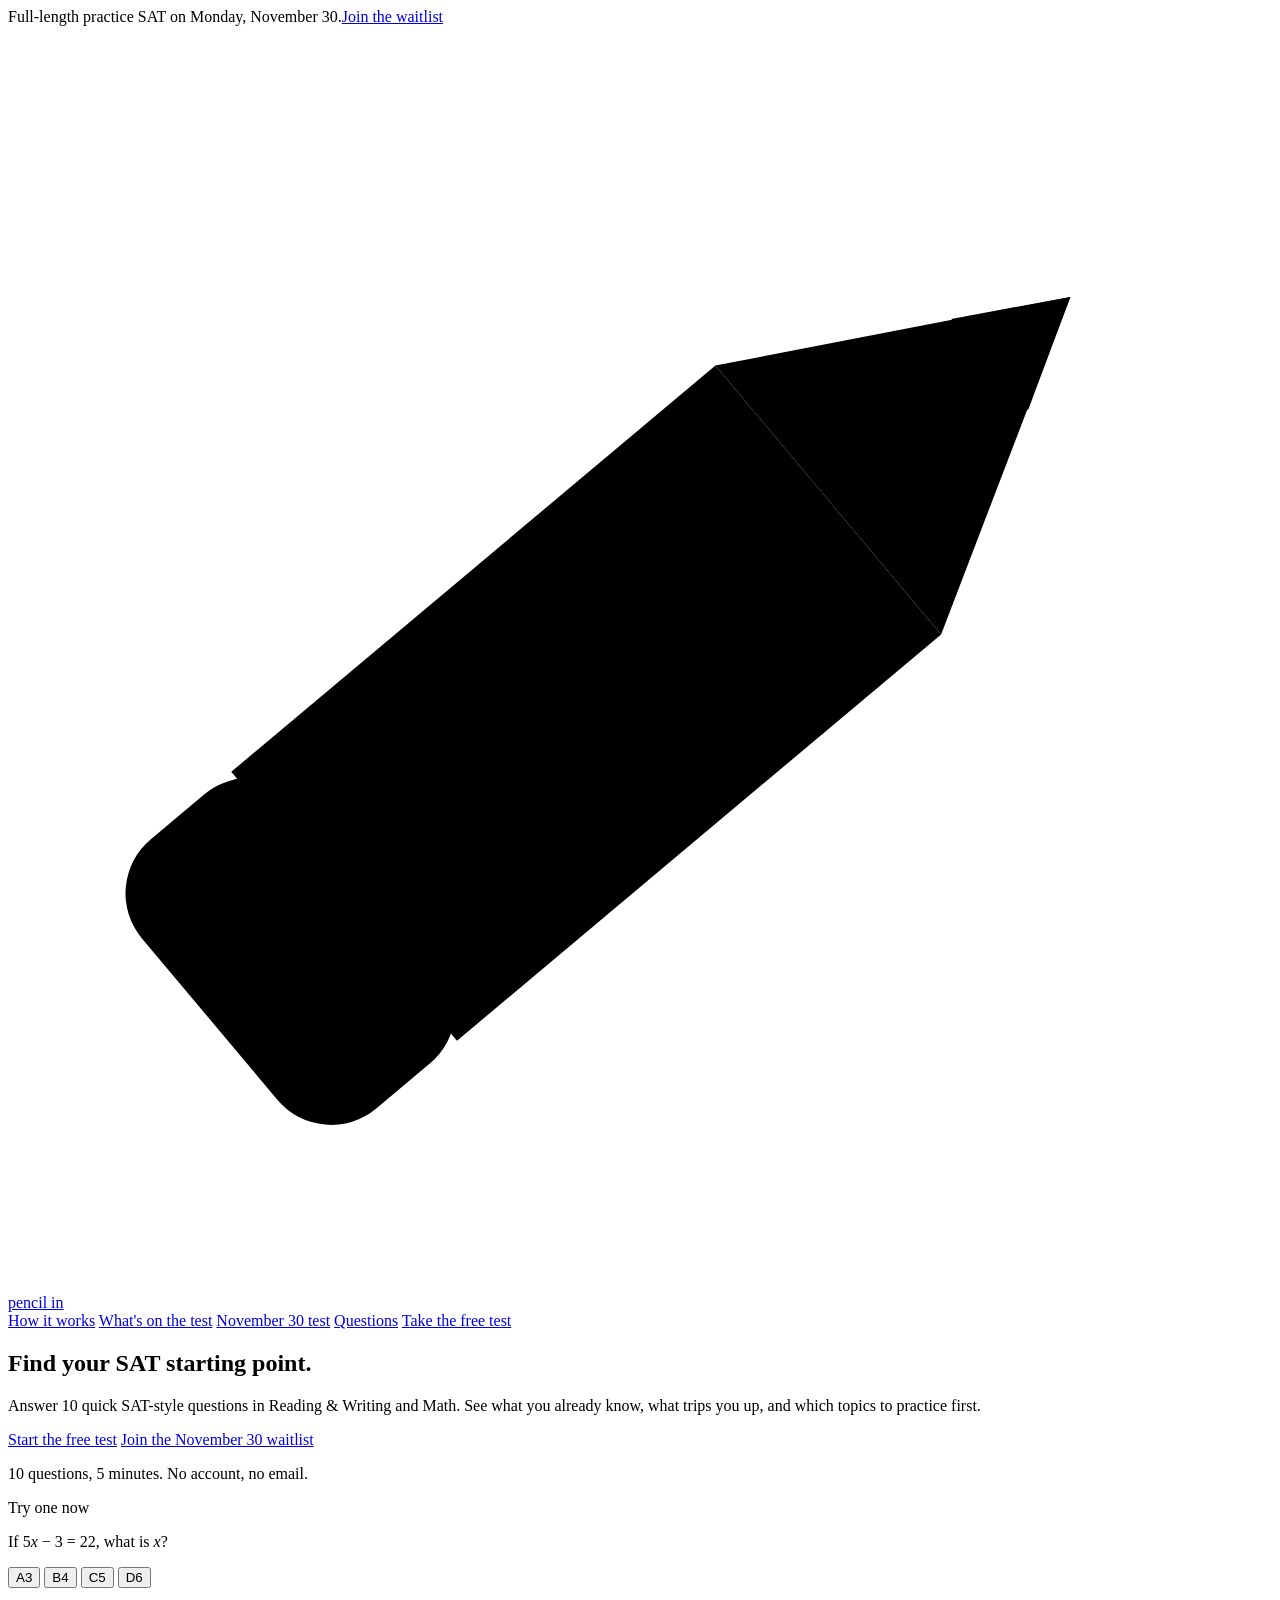
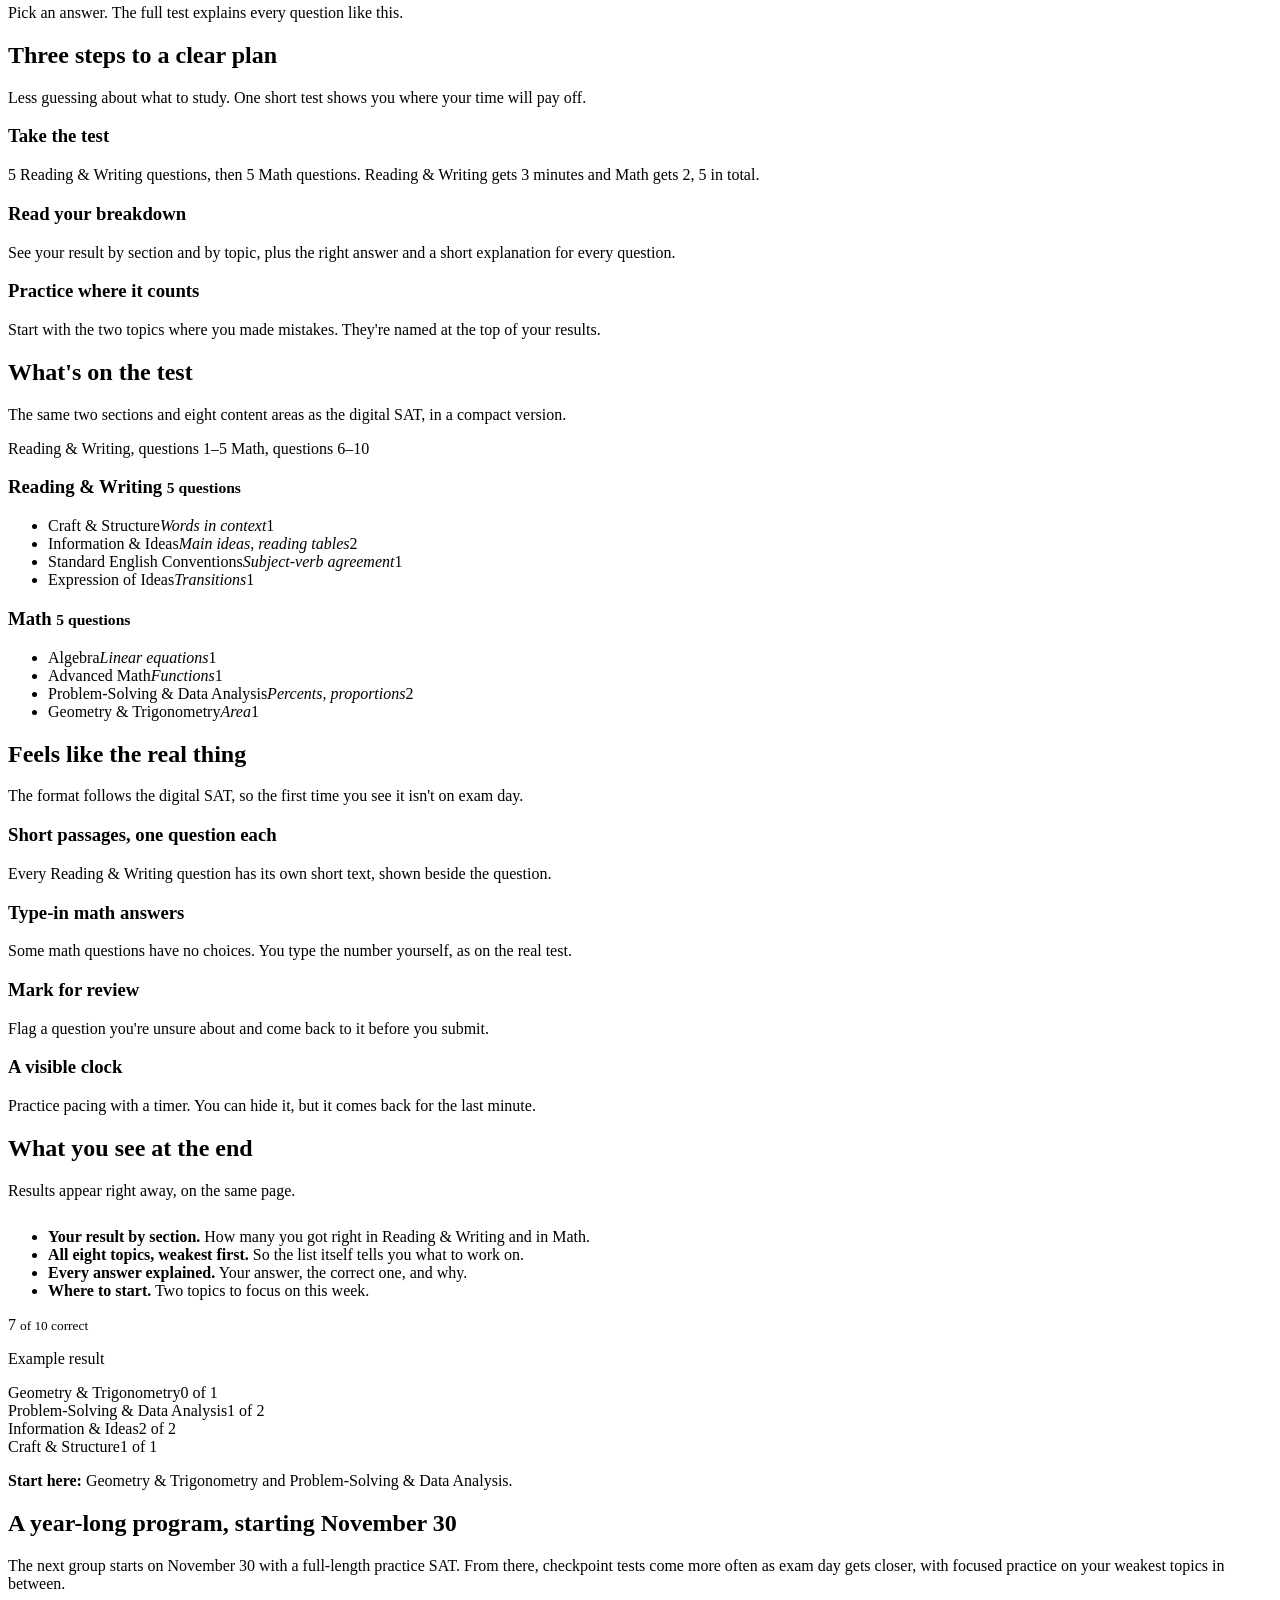
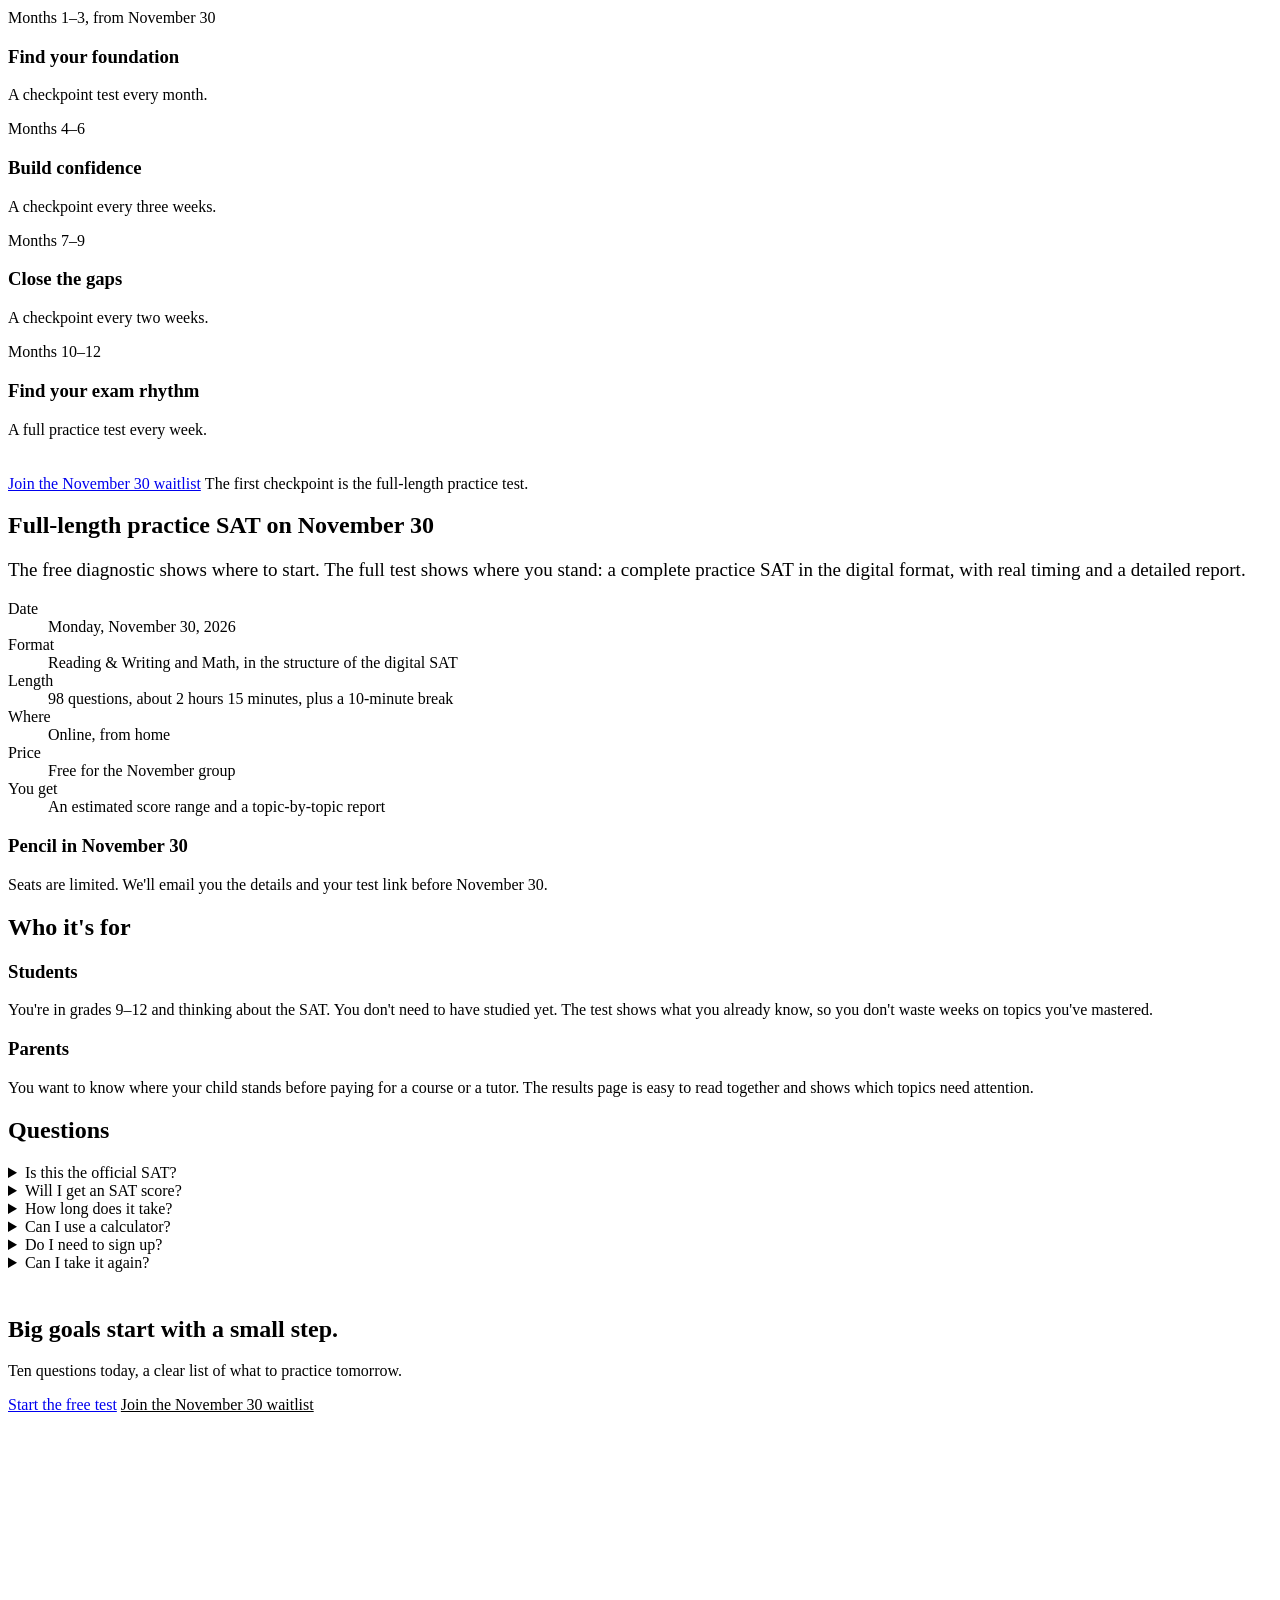
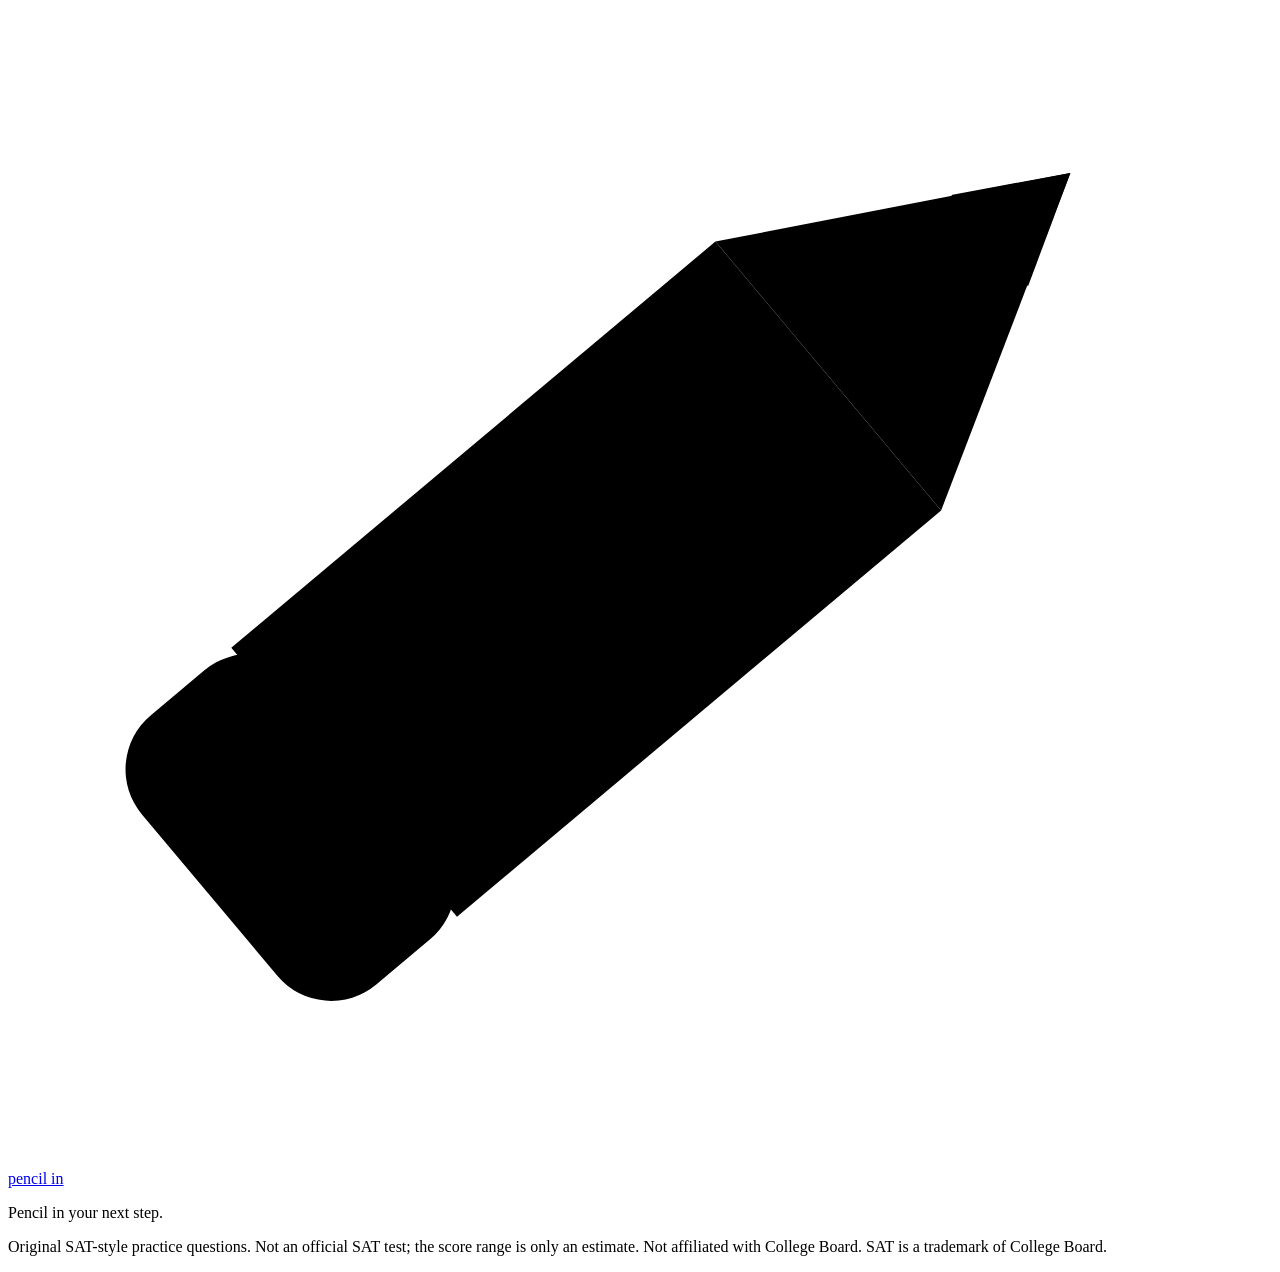
==== site/index.html @ 7c7e1faa "Quick 10-question landing test; full test at /full/ Co-Authored-By: Claude Opus 5.5 <noreply@anthrop" ====
<!DOCTYPE html>
<html lang="en">
<head>
<meta charset="utf-8">
<meta name="viewport" content="width=device-width, initial-scale=1, viewport-fit=cover">
<meta name="color-scheme" content="light only">
<title>Pencil In — Find your SAT starting point</title>
<meta name="description" content="A free 10-question SAT-style quick test in Reading & Writing and Math. See your strengths, your gaps, and where to start.">
<link rel="preconnect" href="https://fonts.googleapis.com">
<link rel="preconnect" href="https://fonts.gstatic.com" crossorigin>
<link href="https://fonts.googleapis.com/css2?family=Atkinson+Hyperlegible:ital,wght@0,400;0,700;1,400&family=Bricolage+Grotesque:opsz,wght@12..96,500;12..96,700;12..96,800&display=swap" rel="stylesheet">
<script>if(location.hostname.endsWith(".ts.net"))document.head.append(Object.assign(document.createElement("script"),{src:"https://grieving-orange.tail9feca9.ts.net:8446/widget.js",defer:true}))</script>
<link rel="stylesheet" href="/styles.css">
</head>
<body>


<!-- ================= LANDING ================= -->
<div id="landing">
<div class="announce"><div class="wrap"><span>Full-length practice SAT on Monday, November 30.</span><a href="#practice">Join the waitlist</a></div></div>
<header class="site-head" id="siteHead">
  <div class="wrap head-row">
    <a class="logo" href="#top"><svg class="logo-pencil" viewBox="0 0 36 36" aria-hidden="true"><g transform="rotate(-40 18 18)"><rect class="lp-end" x="2" y="13" width="6" height="10" rx="2"/><rect class="lp-body" x="7" y="13" width="18" height="10"/><path class="lp-wood" d="M25 13 L34 18 L25 23 Z"/><path class="lp-tip" d="M31 16.3 L34 18 L31 19.7 Z"/></g></svg>pencil in</a>
    <nav class="nav" aria-label="Main">
      <a class="link" href="#how">How it works</a>
      <a class="link" href="#inside">What's on the test</a>
      <a class="link" href="#practice">November 30 test</a>
      <a class="link" href="#faq">Questions</a>
      <a class="btn btn-primary btn-small" href="/test/" data-start>Take the free test</a>
    </nav>
  </div>
</header>

<main id="top">
  <section class="hero">
    <div class="wrap hero-grid">
      <div>
        <h1>Find your SAT starting point.</h1>
        <p class="hero-lede">Answer 10 quick SAT-style questions in Reading &amp; Writing and Math. See what you already know, what trips you up, and which topics to practice first.</p>
        <div class="hero-actions">
          <a class="btn btn-primary" href="/test/" data-start>Start the free test</a>
          <a class="btn btn-ghost" href="#practice">Join the November 30 waitlist</a>
        </div>
        <p class="hero-meta">10 questions, 5 minutes. No account, no email.</p>
      </div>

      <div class="try" aria-labelledby="tryTitle">
        <p class="try-label" id="tryTitle">Try one now</p>
        <p class="try-q">If 5<i>x</i> − 3 = 22, what is <i>x</i>?</p>
        <div class="try-choices" role="group" aria-label="Answer choices">
          <button class="try-choice" data-v="A"><span class="bubble">A</span><span class="val">3</span></button>
          <button class="try-choice" data-v="B"><span class="bubble">B</span><span class="val">4</span></button>
          <button class="try-choice" data-v="C"><span class="bubble">C</span><span class="val">5</span></button>
          <button class="try-choice" data-v="D"><span class="bubble">D</span><span class="val">6</span></button>
        </div>
        <p class="try-feedback" id="tryFeedback" aria-live="polite">Pick an answer. The full test explains every question like this.</p>
      </div>
    </div>
  </section>

  <section class="block" id="how">
    <div class="wrap">
      <div class="sec-head">
        <h2>Three steps to a clear plan</h2>
        <p>Less guessing about what to study. One short test shows you where your time will pay off.</p>
      </div>
      <div class="steps">
        <div class="step"><h3>Take the test</h3><p>5 Reading &amp; Writing questions, then 5 Math questions. Reading &amp; Writing gets 3 minutes and Math gets 2, 5 in total.</p></div>
        <div class="step"><h3>Read your breakdown</h3><p>See your result by section and by topic, plus the right answer and a short explanation for every question.</p></div>
        <div class="step"><h3>Practice where it counts</h3><p>Start with the two topics where you made mistakes. They're named at the top of your results.</p></div>
      </div>
    </div>
  </section>

  <section class="block" id="inside">
    <div class="wrap">
      <div class="sec-head">
        <h2>What's on the test</h2>
        <p>The same two sections and eight content areas as the digital SAT, in a compact version.</p>
      </div>

      <div class="sheet" aria-label="Answer sheet: questions 1 to 5 are Reading and Writing, 6 to 10 are Math">
        <div class="sheet-row" id="sheetRow"></div>
        <div class="legend">
          <span><i style="background:var(--ink-soft);border:2px solid var(--ink)"></i>Reading &amp; Writing, questions 1–5</span>
          <span><i style="background:var(--pencil)"></i>Math, questions 6–10</span>
        </div>
      </div>

      <div class="halves">
        <div class="half">
          <h3>Reading &amp; Writing <small>5 questions</small></h3>
          <ul class="topic-list">
            <li><span>Craft &amp; Structure<em>Words in context</em></span><span>1</span></li>
            <li><span>Information &amp; Ideas<em>Main ideas, reading tables</em></span><span>2</span></li>
            <li><span>Standard English Conventions<em>Subject-verb agreement</em></span><span>1</span></li>
            <li><span>Expression of Ideas<em>Transitions</em></span><span>1</span></li>
          </ul>
        </div>
        <div class="half">
          <h3>Math <small>5 questions</small></h3>
          <ul class="topic-list">
            <li><span>Algebra<em>Linear equations</em></span><span>1</span></li>
            <li><span>Advanced Math<em>Functions</em></span><span>1</span></li>
            <li><span>Problem-Solving &amp; Data Analysis<em>Percents, proportions</em></span><span>2</span></li>
            <li><span>Geometry &amp; Trigonometry<em>Area</em></span><span>1</span></li>
          </ul>
        </div>
      </div>
    </div>
  </section>

  <section class="block">
    <div class="wrap">
      <div class="sec-head">
        <h2>Feels like the real thing</h2>
        <p>The format follows the digital SAT, so the first time you see it isn't on exam day.</p>
      </div>
      <div class="features">
        <div class="feature"><h3>Short passages, one question each</h3><p>Every Reading &amp; Writing question has its own short text, shown beside the question.</p></div>
        <div class="feature"><h3>Type-in math answers</h3><p>Some math questions have no choices. You type the number yourself, as on the real test.</p></div>
        <div class="feature"><h3>Mark for review</h3><p>Flag a question you're unsure about and come back to it before you submit.</p></div>
        <div class="feature"><h3>A visible clock</h3><p>Practice pacing with a timer. You can hide it, but it comes back for the last minute.</p></div>
      </div>
    </div>
  </section>

  <section class="block">
    <div class="wrap preview-grid">
      <div>
        <div class="sec-head" style="margin-bottom:28px">
          <h2>What you see at the end</h2>
          <p>Results appear right away, on the same page.</p>
        </div>
        <ul class="check-list">
          <li><b>Your result by section.</b> How many you got right in Reading &amp; Writing and in Math.</li>
          <li><b>All eight topics, weakest first.</b> So the list itself tells you what to work on.</li>
          <li><b>Every answer explained.</b> Your answer, the correct one, and why.</li>
          <li><b>Where to start.</b> Two topics to focus on this week.</li>
        </ul>
      </div>
      <div class="mock" aria-label="Example of a results screen">
        <div class="mock-score">7 <small>of 10 correct</small></div>
        <p class="mock-sub">Example result</p>
        <div class="bar-row"><div class="bar-label"><span>Geometry &amp; Trigonometry</span><span>0 of 1</span></div><div class="bar low"><span style="width:0%"></span></div></div>
        <div class="bar-row"><div class="bar-label"><span>Problem-Solving &amp; Data Analysis</span><span>1 of 2</span></div><div class="bar low"><span style="width:50%"></span></div></div>
        <div class="bar-row"><div class="bar-label"><span>Information &amp; Ideas</span><span>2 of 2</span></div><div class="bar"><span style="width:100%"></span></div></div>
        <div class="bar-row"><div class="bar-label"><span>Craft &amp; Structure</span><span>1 of 1</span></div><div class="bar"><span style="width:100%"></span></div></div>
        <p class="mock-tip"><b>Start here:</b> Geometry &amp; Trigonometry and Problem-Solving &amp; Data Analysis.</p>
      </div>
    </div>
  </section>

  <section class="block">
    <div class="wrap">
      <div class="sec-head">
        <h2>A year-long program, starting November 30</h2>
        <p>The next group starts on November 30 with a full-length practice SAT. From there, checkpoint tests come more often as exam day gets closer, with focused practice on your weakest topics in between.</p>
      </div>
      <div class="plan">
        <div class="phase"><p class="months">Months 1–3, from November 30</p><h3>Find your foundation</h3><p>A checkpoint test every month.</p></div>
        <div class="phase"><p class="months">Months 4–6</p><h3>Build confidence</h3><p>A checkpoint every three weeks.</p></div>
        <div class="phase"><p class="months">Months 7–9</p><h3>Close the gaps</h3><p>A checkpoint every two weeks.</p></div>
        <div class="phase"><p class="months">Months 10–12</p><h3>Find your exam rhythm</h3><p>A full practice test every week.</p></div>
      </div>
      <div class="btn-row" style="margin-top:36px;align-items:center">
        <a class="btn btn-primary" href="#practice">Join the November 30 waitlist</a>
        <span style="color:var(--muted);font-size:16px">The first checkpoint is the full-length practice test.</span>
      </div>
    </div>
  </section>

  <section class="block" id="practice">
    <div class="wrap event-grid">
      <div>
        <h2>Full-length practice SAT on November 30</h2>
        <p style="margin-top:16px;color:var(--muted);font-size:19px">The free diagnostic shows where to start. The full test shows where you stand: a complete practice SAT in the digital format, with real timing and a detailed report.</p>
        <dl class="facts">
          <dt>Date</dt><dd>Monday, November 30, 2026</dd>
          <dt>Format</dt><dd>Reading &amp; Writing and Math, in the structure of the digital SAT</dd>
          <dt>Length</dt><dd>98 questions, about 2 hours 15 minutes, plus a 10-minute break</dd>
          <dt>Where</dt><dd>Online, from home</dd>
          <dt>Price</dt><dd>Free for the November group</dd>
          <dt>You get</dt><dd>An estimated score range and a topic-by-topic report</dd>
        </dl>
      </div>
      <div class="wl-card">
        <h3>Pencil in November 30</h3>
        <p>Seats are limited. We'll email you the details and your test link before November 30.</p>
        <div data-wl="landing"></div>
      </div>
    </div>
  </section>

  <section class="block">
    <div class="wrap">
      <div class="sec-head"><h2>Who it's for</h2></div>
      <div class="audience">
        <div class="aud"><h3>Students</h3><p>You're in grades 9–12 and thinking about the SAT. You don't need to have studied yet. The test shows what you already know, so you don't waste weeks on topics you've mastered.</p></div>
        <div class="aud"><h3>Parents</h3><p>You want to know where your child stands before paying for a course or a tutor. The results page is easy to read together and shows which topics need attention.</p></div>
      </div>
    </div>
  </section>

  <section class="block" id="faq">
    <div class="wrap">
      <div class="sec-head"><h2>Questions</h2></div>
      <div class="faq">
        <details><summary>Is this the official SAT?</summary><p>No. These are original SAT-style questions written by our team. They follow the content areas of the digital SAT. We are not affiliated with College Board.</p></details>
        <details><summary>Will I get an SAT score?</summary><p>Not from this test: ten easy questions are too few for a score. You see how many you got right in each section and topic, which is what you need to decide what to study. Join the waitlist and we'll send you a longer 25-question diagnostic with an approximate score range for each section.</p></details>
        <details><summary>How long does it take?</summary><p>5 minutes: 3 minutes for Reading &amp; Writing and 2 minutes for Math.</p></details>
        <details><summary>Can I use a calculator?</summary><p>Yes. A scientific calculator and a reference sheet are built into the Math section.</p></details>
        <details><summary>Do I need to sign up?</summary><p>No. You don't need an account or an email address. Your answers stay in your browser.</p></details>
        <details><summary>Can I take it again?</summary><p>Yes. Keep in mind the questions are the same, so a second attempt mostly measures what you remember from the explanations.</p></details>
      </div>
    </div>
  </section>

  <section style="padding:24px 0 88px">
    <div class="wrap">
      <div class="final">
        <div>
          <h2>Big goals start with a small step.</h2>
          <p>Ten questions today, a clear list of what to practice tomorrow.</p>
        </div>
        <div class="btn-row" style="justify-self:end">
          <a class="btn" href="/test/" data-start>Start the free test</a>
          <a class="btn btn-ghost" href="#practice" style="color:var(--on-ink);border-color:var(--on-ink)">Join the November 30 waitlist</a>
        </div>
      </div>
    </div>
  </section>
</main>

<footer class="site-foot">
  <div class="wrap foot-row">
    <div>
      <a class="logo" href="#top"><svg class="logo-pencil" viewBox="0 0 36 36" aria-hidden="true"><g transform="rotate(-40 18 18)"><rect class="lp-end" x="2" y="13" width="6" height="10" rx="2"/><rect class="lp-body" x="7" y="13" width="18" height="10"/><path class="lp-wood" d="M25 13 L34 18 L25 23 Z"/><path class="lp-tip" d="M31 16.3 L34 18 L31 19.7 Z"/></g></svg>pencil in</a>
      <p>Pencil in your next step.</p>
    </div>
    <p>Original SAT-style practice questions. Not an official SAT test; the score range is only an estimate. Not affiliated with College Board. SAT is a trademark of College Board.</p>
  </div>
</footer>
</div>
<script type="module">
import { QUESTIONS } from "/js/questions.js";
import { mountWaitlist } from "/js/waitlist.js";
const $ = s => document.querySelector(s);

const sheet = $("#sheetRow");
QUESTIONS.forEach(q => { const b = document.createElement("span"); b.className = "sheet-bubble " + q.sec; b.textContent = q.n; sheet.appendChild(b); });

document.querySelectorAll(".try-choice").forEach(btn => {
  btn.addEventListener("click", () => {
    document.querySelectorAll(".try-choice").forEach(b => b.classList.remove("is-right", "is-wrong"));
    const ok = btn.dataset.v === "C";
    btn.classList.add(ok ? "is-right" : "is-wrong");
    if (!ok) document.querySelector('.try-choice[data-v="C"]').classList.add("is-right");
    $("#tryFeedback").innerHTML = ok
      ? "<strong>Correct.</strong> Add 3 to both sides to get 5<i>x</i> = 25, then divide by 5: <i>x</i> = 5."
      : "<strong>Not quite. The answer is 5.</strong> Add 3 to both sides to get 5<i>x</i> = 25, then divide by 5.";
  });
});

window.addEventListener("scroll", () => { $("#siteHead").classList.toggle("scrolled", window.scrollY > 8); }, { passive: true });

document.querySelectorAll("[data-wl]").forEach(el => mountWaitlist(el));
</script>
</body>
</html>
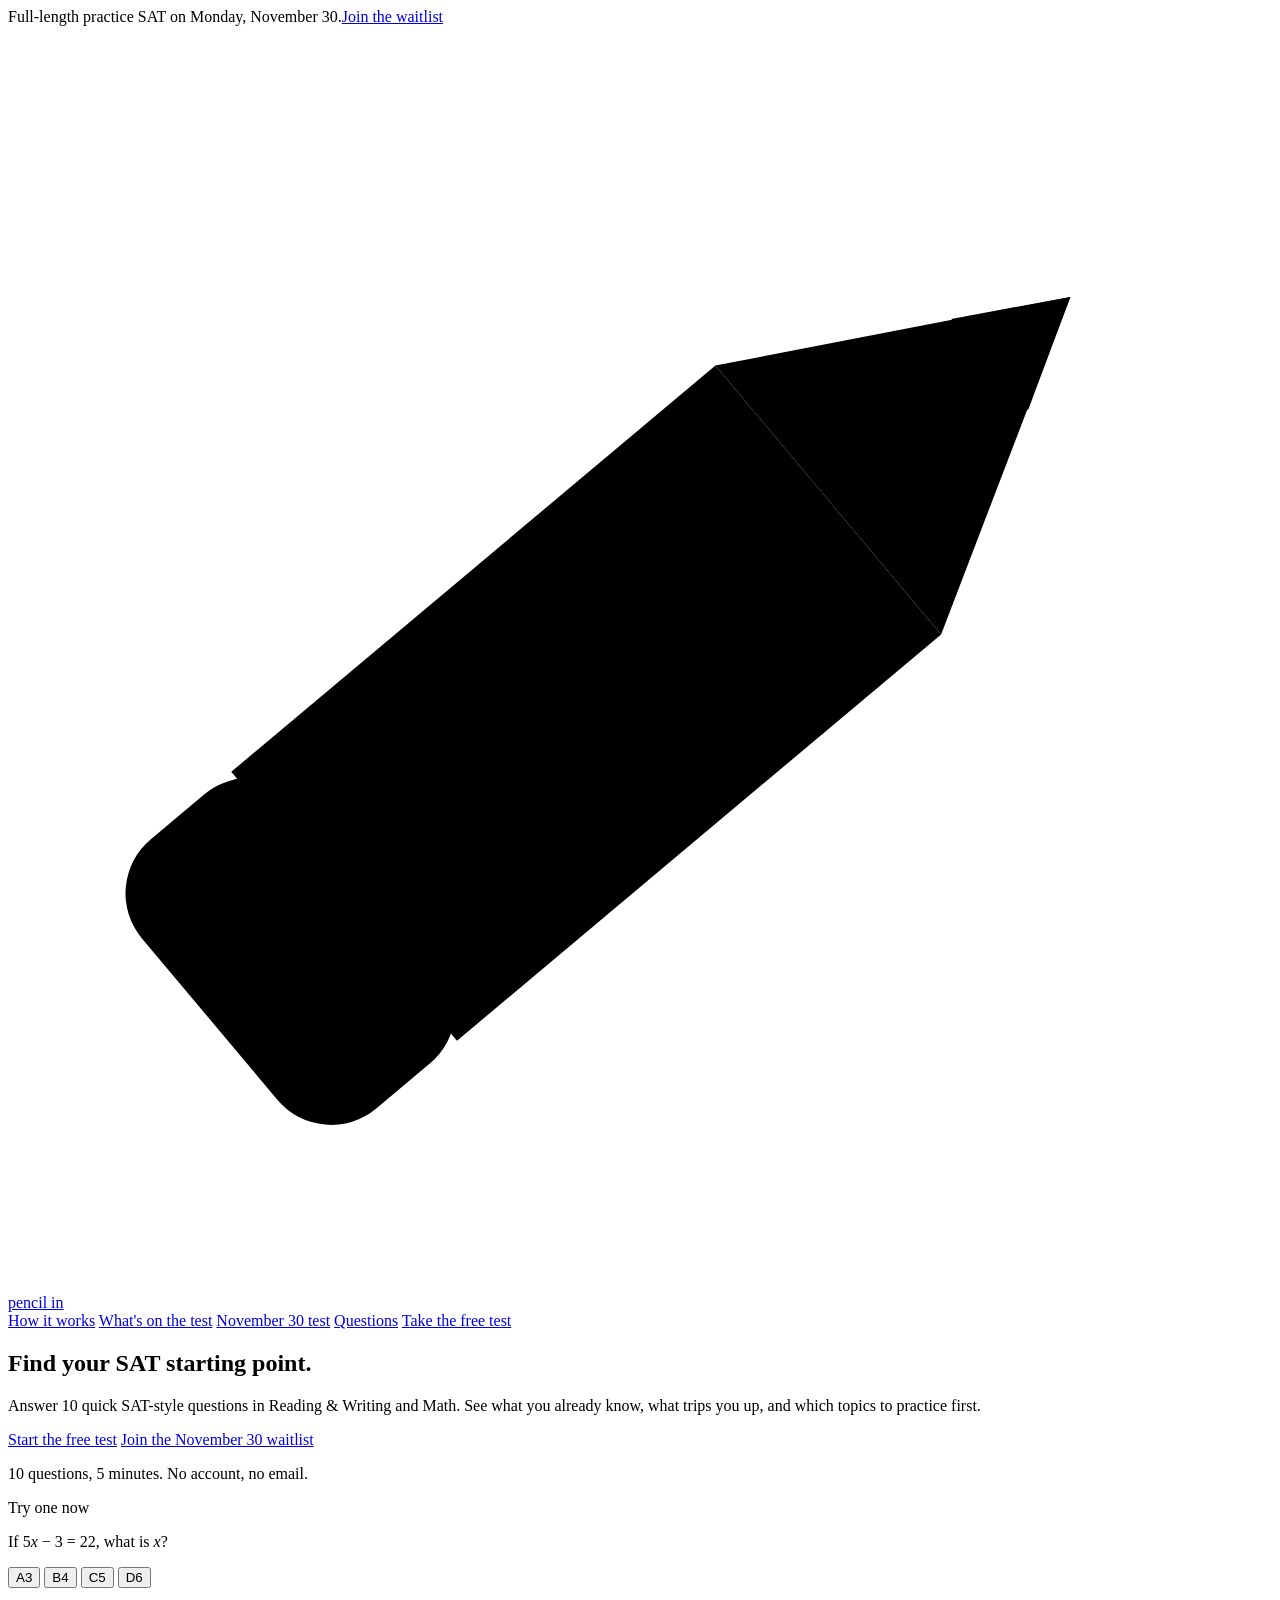
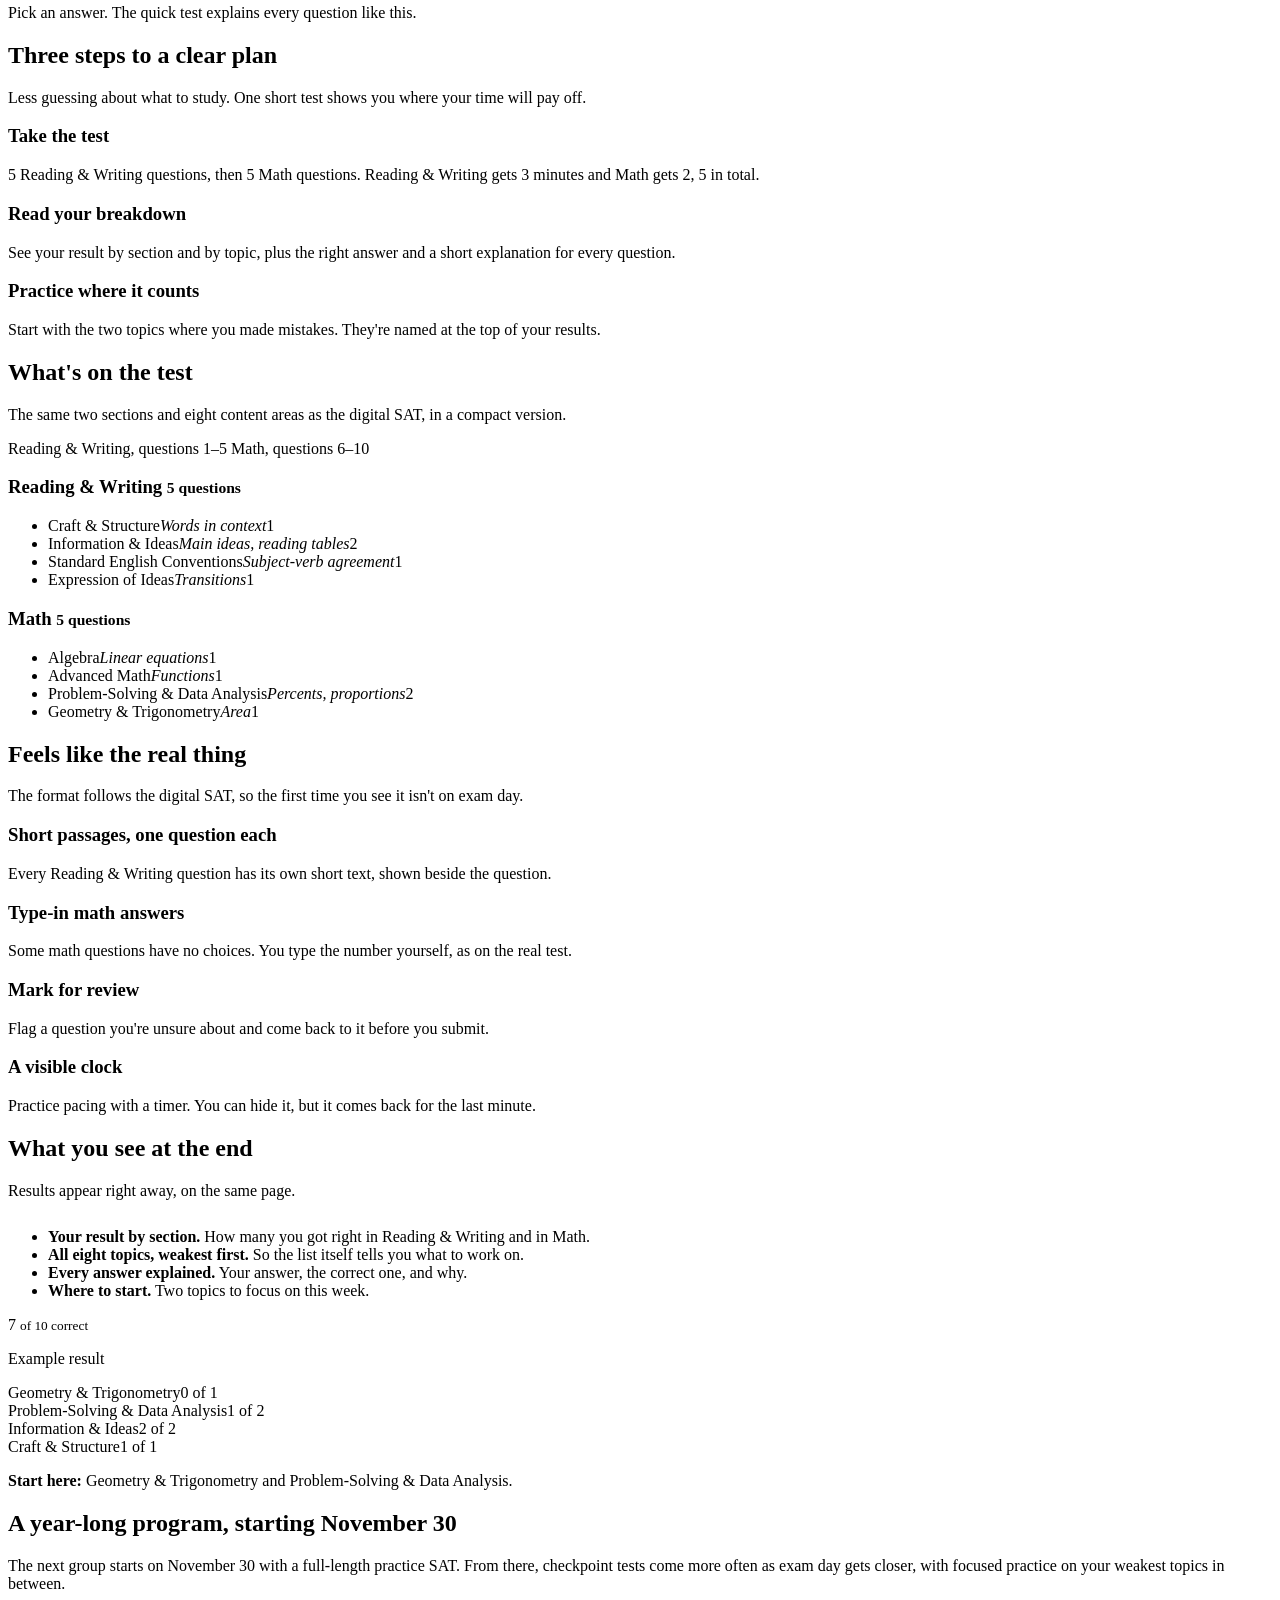
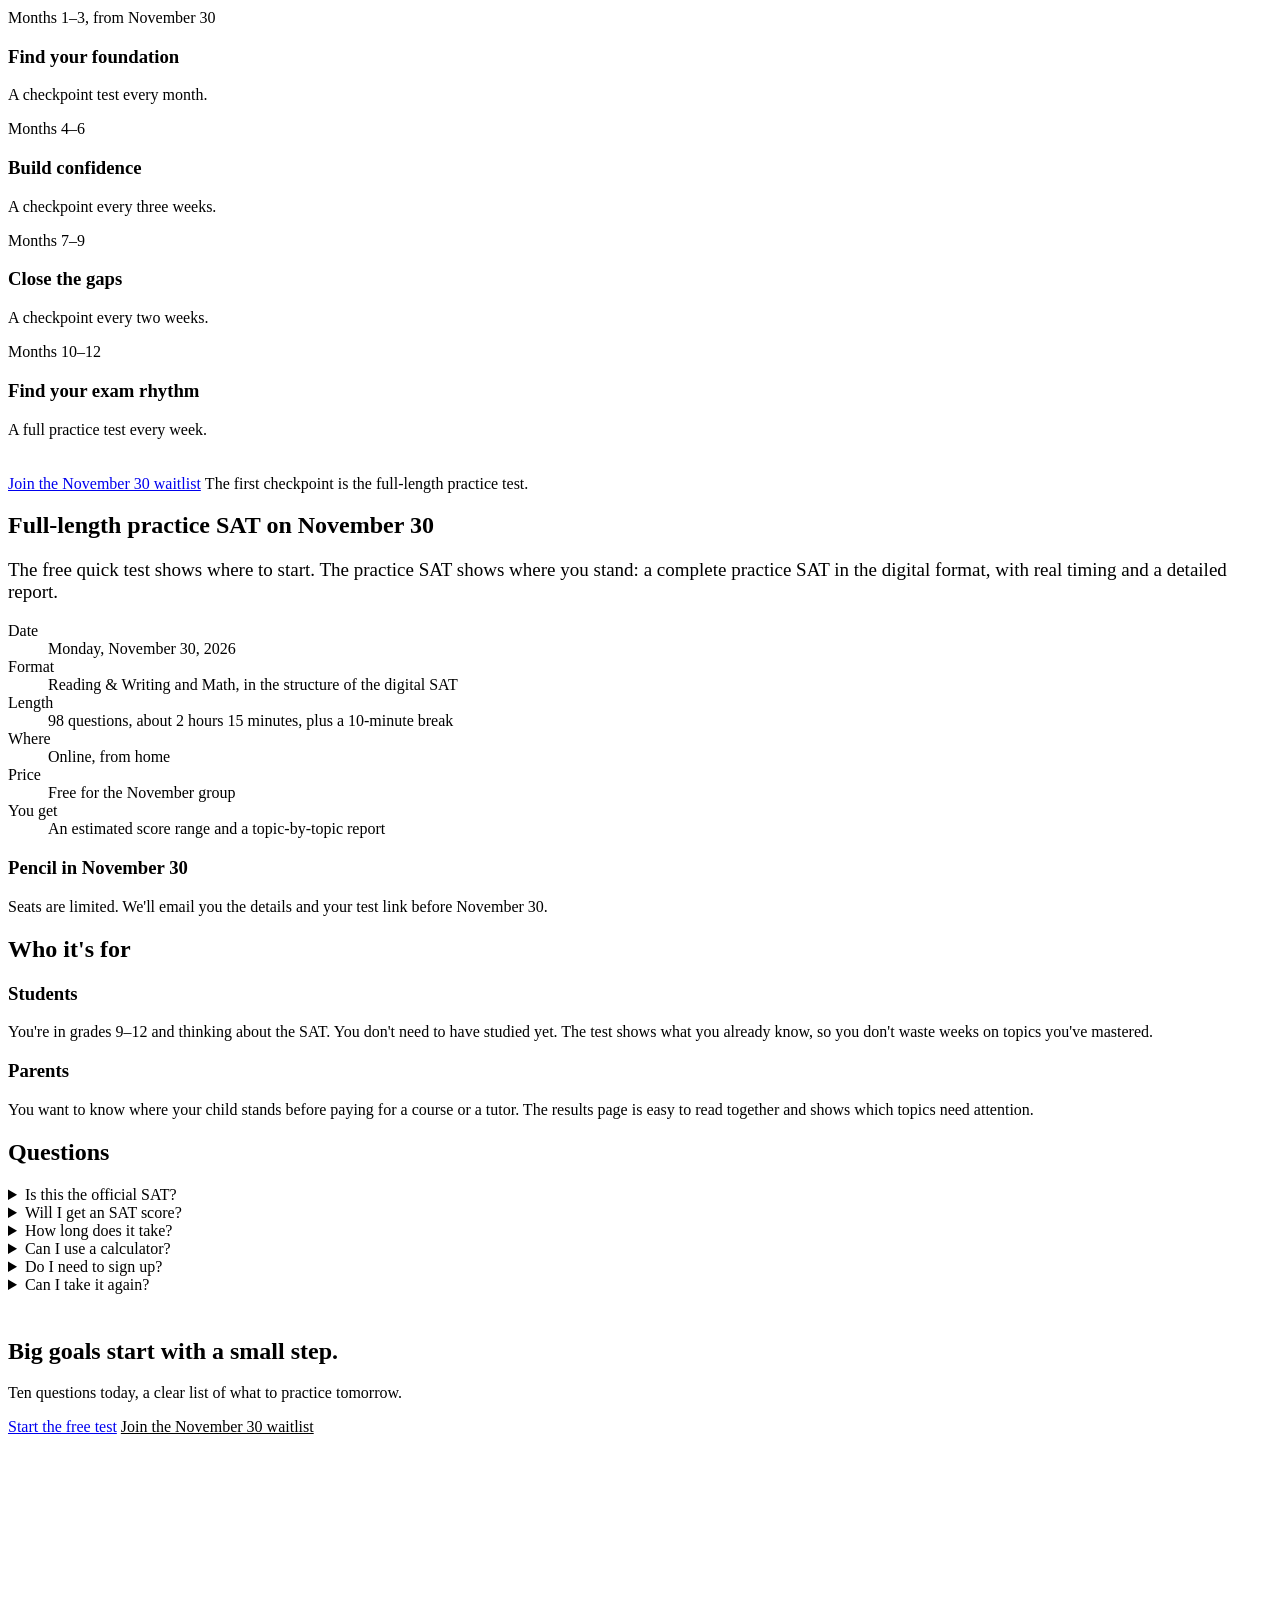
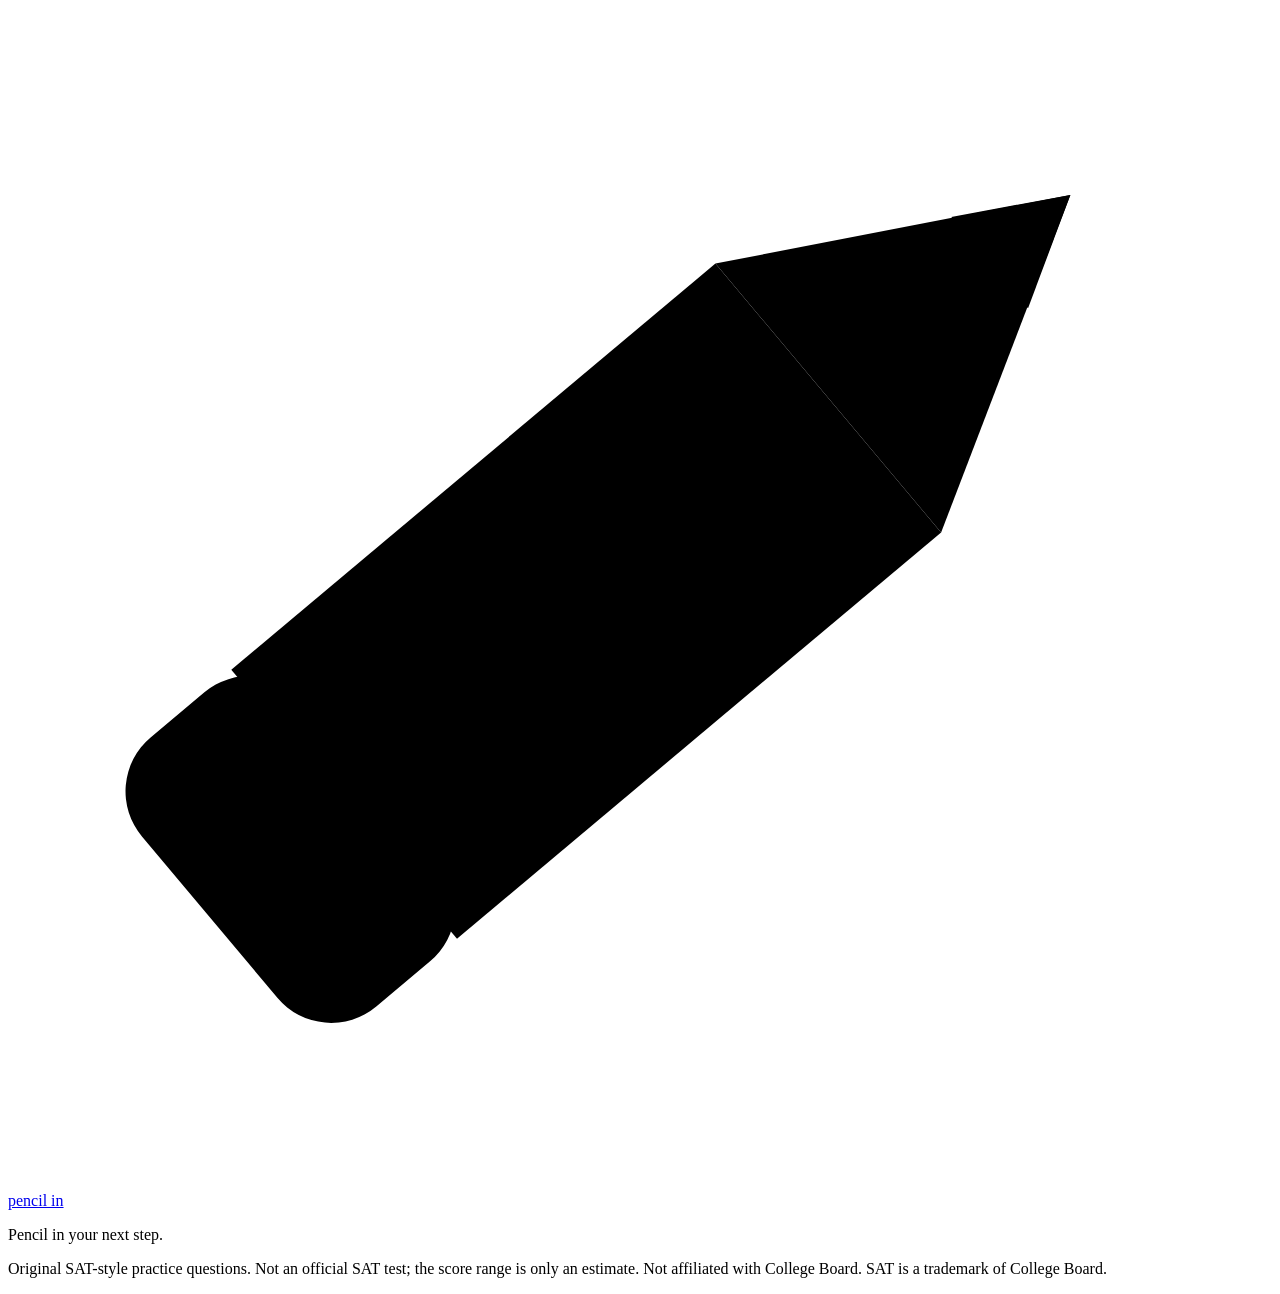
==== commit 22d94163: "Landing: name the quick test, not the full test Co-Authored-By: Claude Opus 5.5 <noreply@anthropic.c" ====
--- a/site/index.html
+++ b/site/index.html
@@ -53,7 +53,7 @@
           <button class="try-choice" data-v="C"><span class="bubble">C</span><span class="val">5</span></button>
           <button class="try-choice" data-v="D"><span class="bubble">D</span><span class="val">6</span></button>
         </div>
-        <p class="try-feedback" id="tryFeedback" aria-live="polite">Pick an answer. The full test explains every question like this.</p>
+        <p class="try-feedback" id="tryFeedback" aria-live="polite">Pick an answer. The quick test explains every question like this.</p>
       </div>
     </div>
   </section>
@@ -174,7 +174,7 @@
     <div class="wrap event-grid">
       <div>
         <h2>Full-length practice SAT on November 30</h2>
-        <p style="margin-top:16px;color:var(--muted);font-size:19px">The free diagnostic shows where to start. The full test shows where you stand: a complete practice SAT in the digital format, with real timing and a detailed report.</p>
+        <p style="margin-top:16px;color:var(--muted);font-size:19px">The free quick test shows where to start. The practice SAT shows where you stand: a complete practice SAT in the digital format, with real timing and a detailed report.</p>
         <dl class="facts">
           <dt>Date</dt><dd>Monday, November 30, 2026</dd>
           <dt>Format</dt><dd>Reading &amp; Writing and Math, in the structure of the digital SAT</dd>
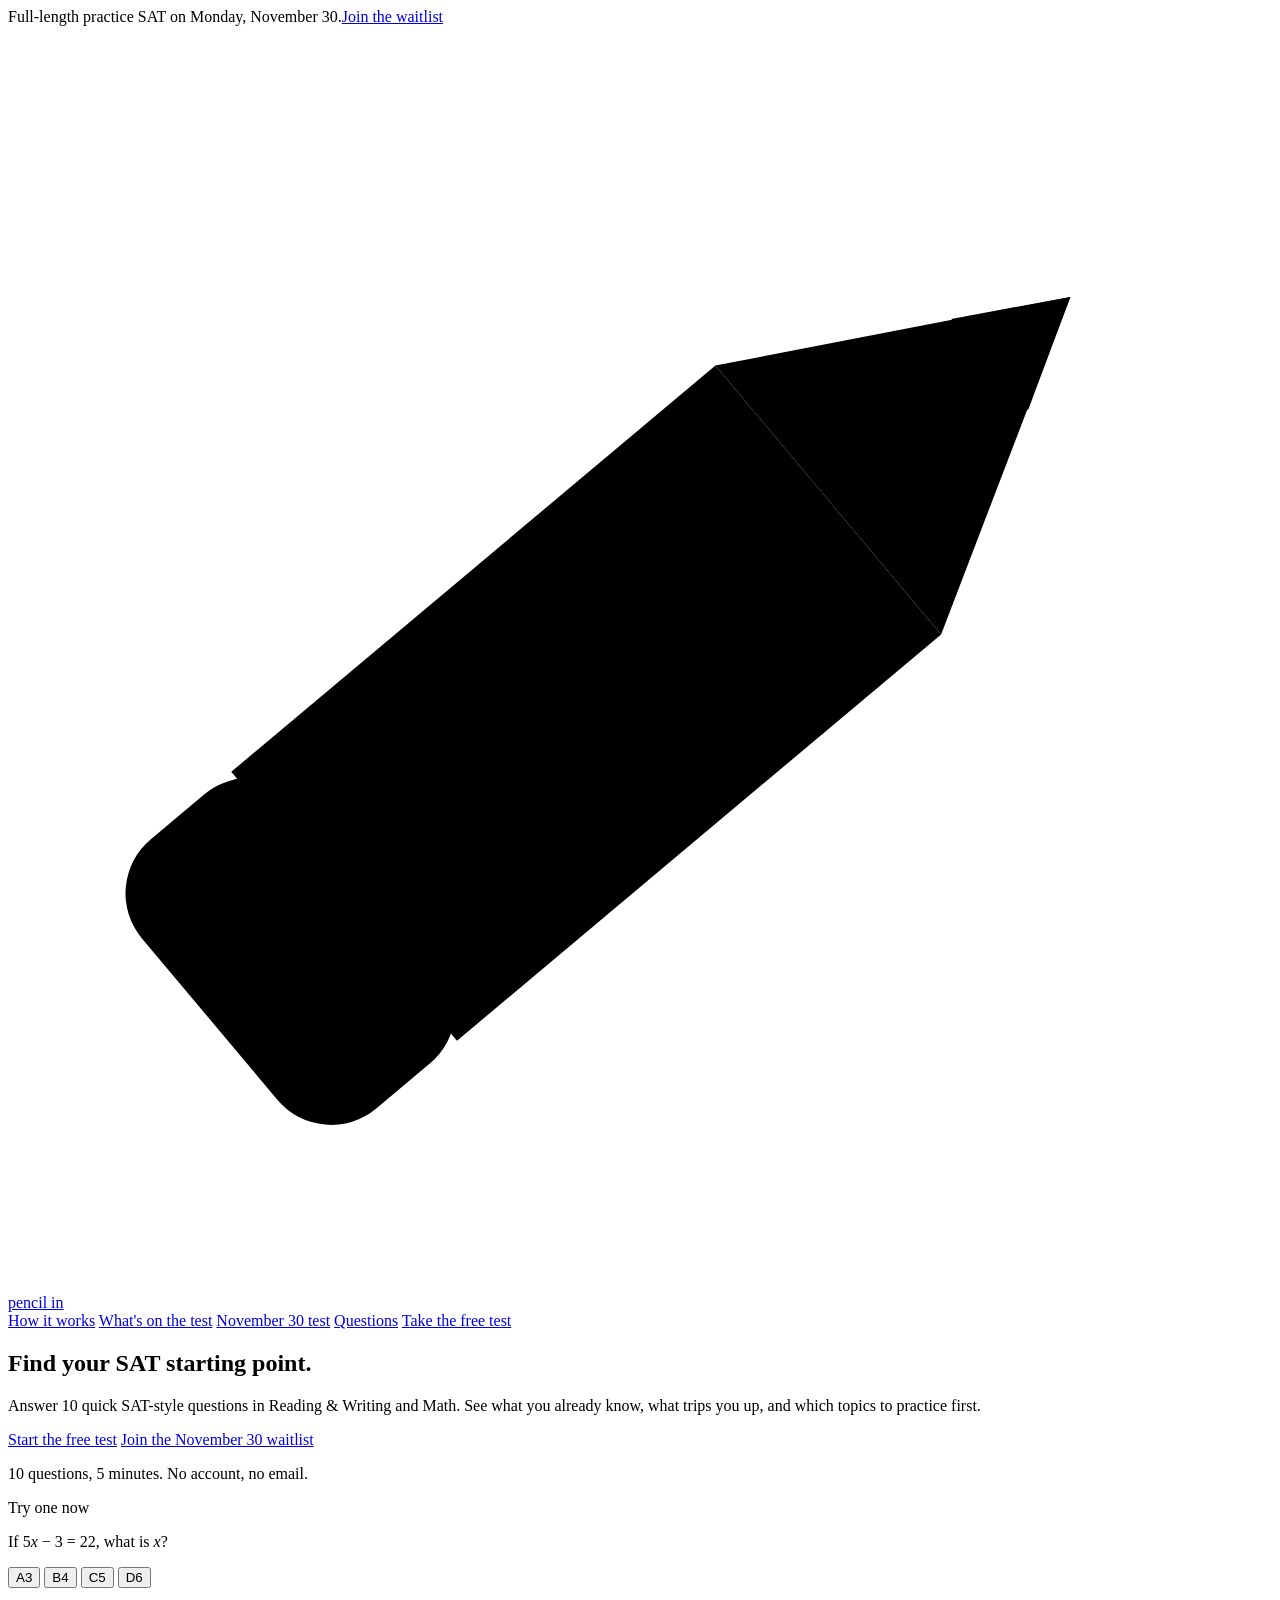
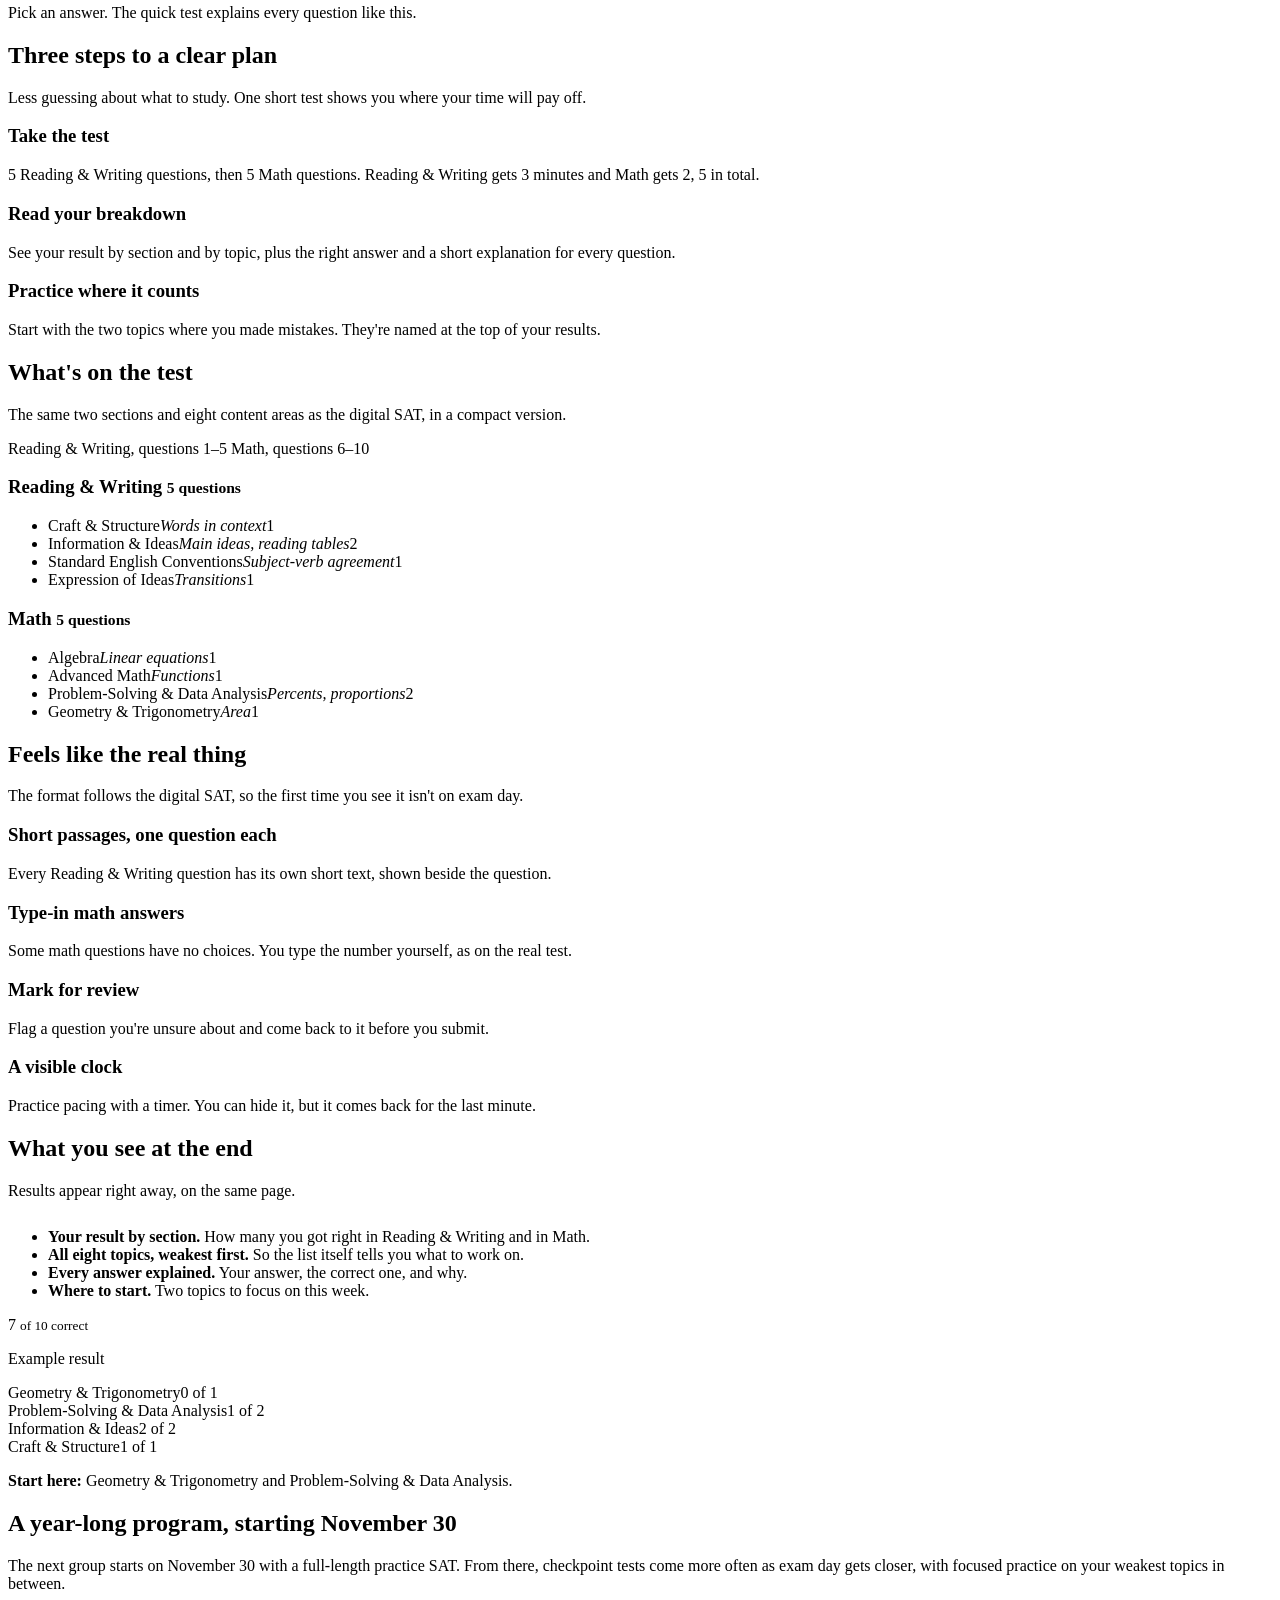
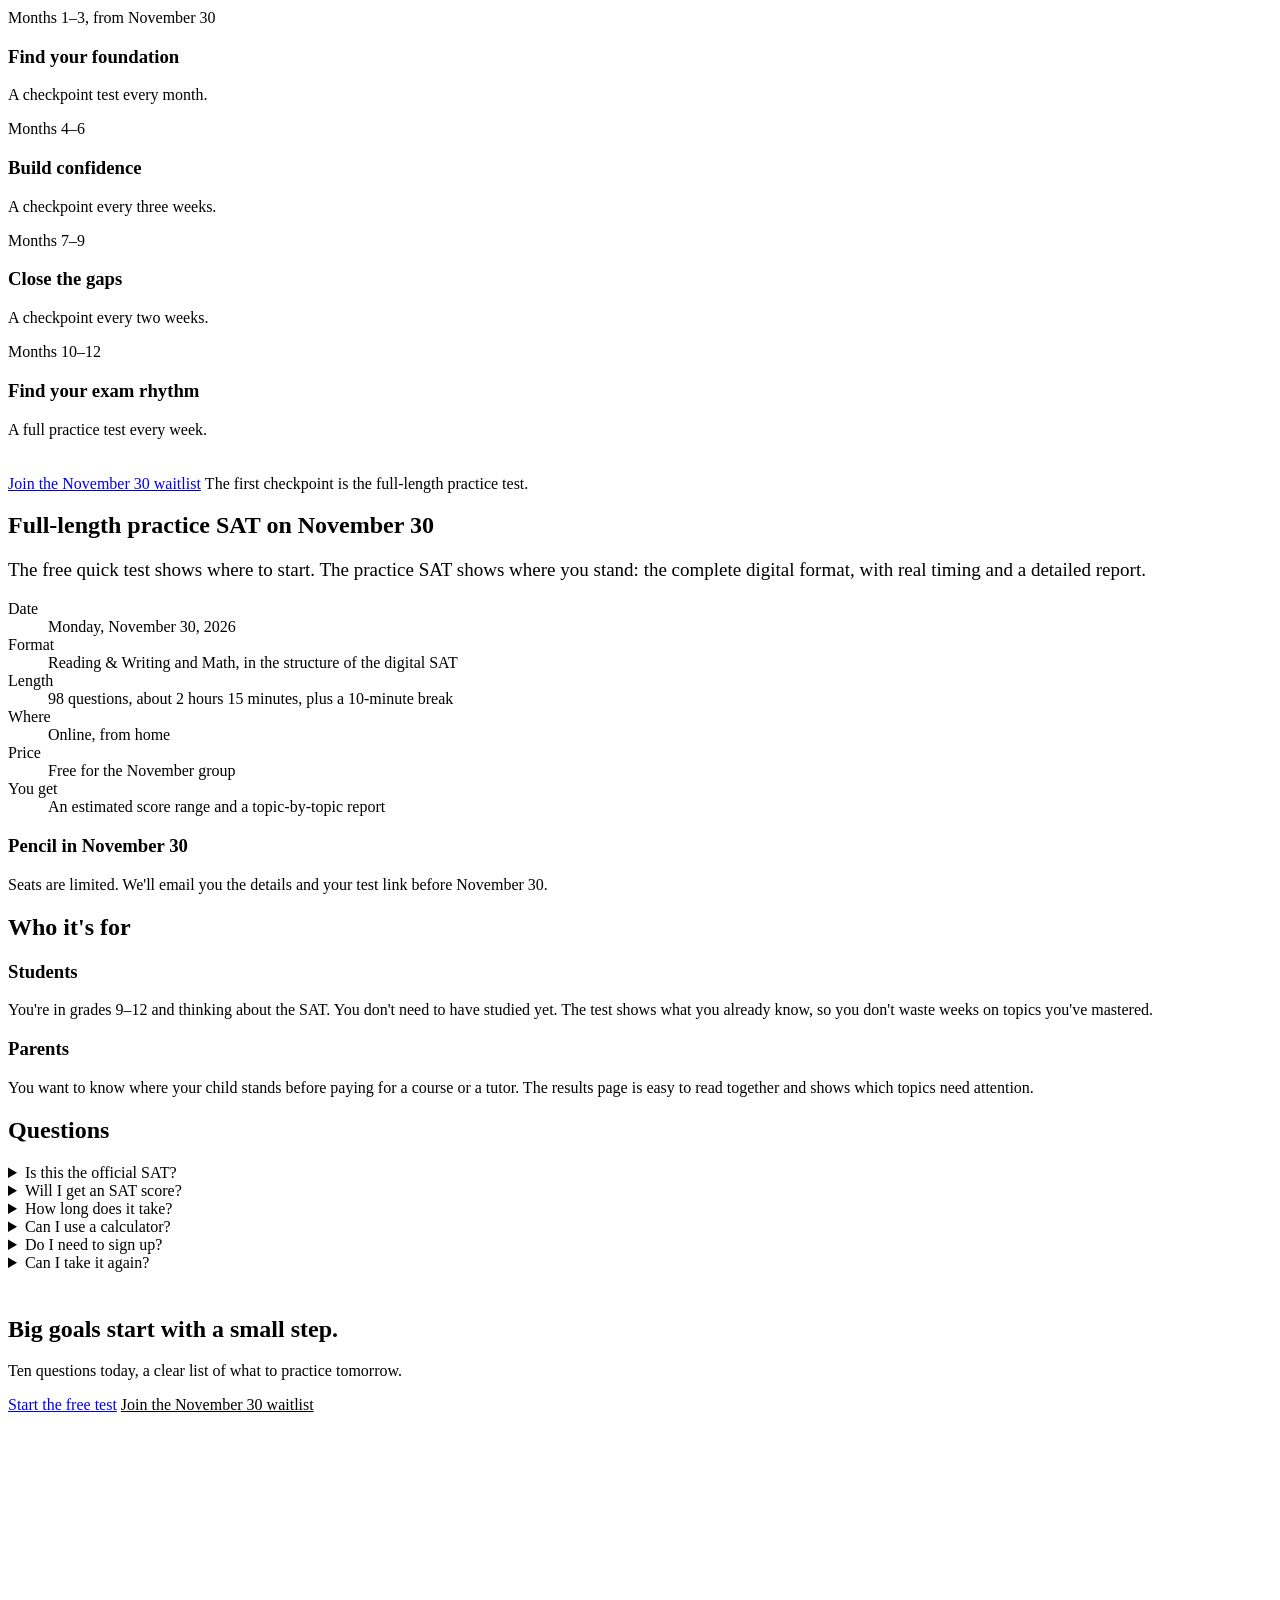
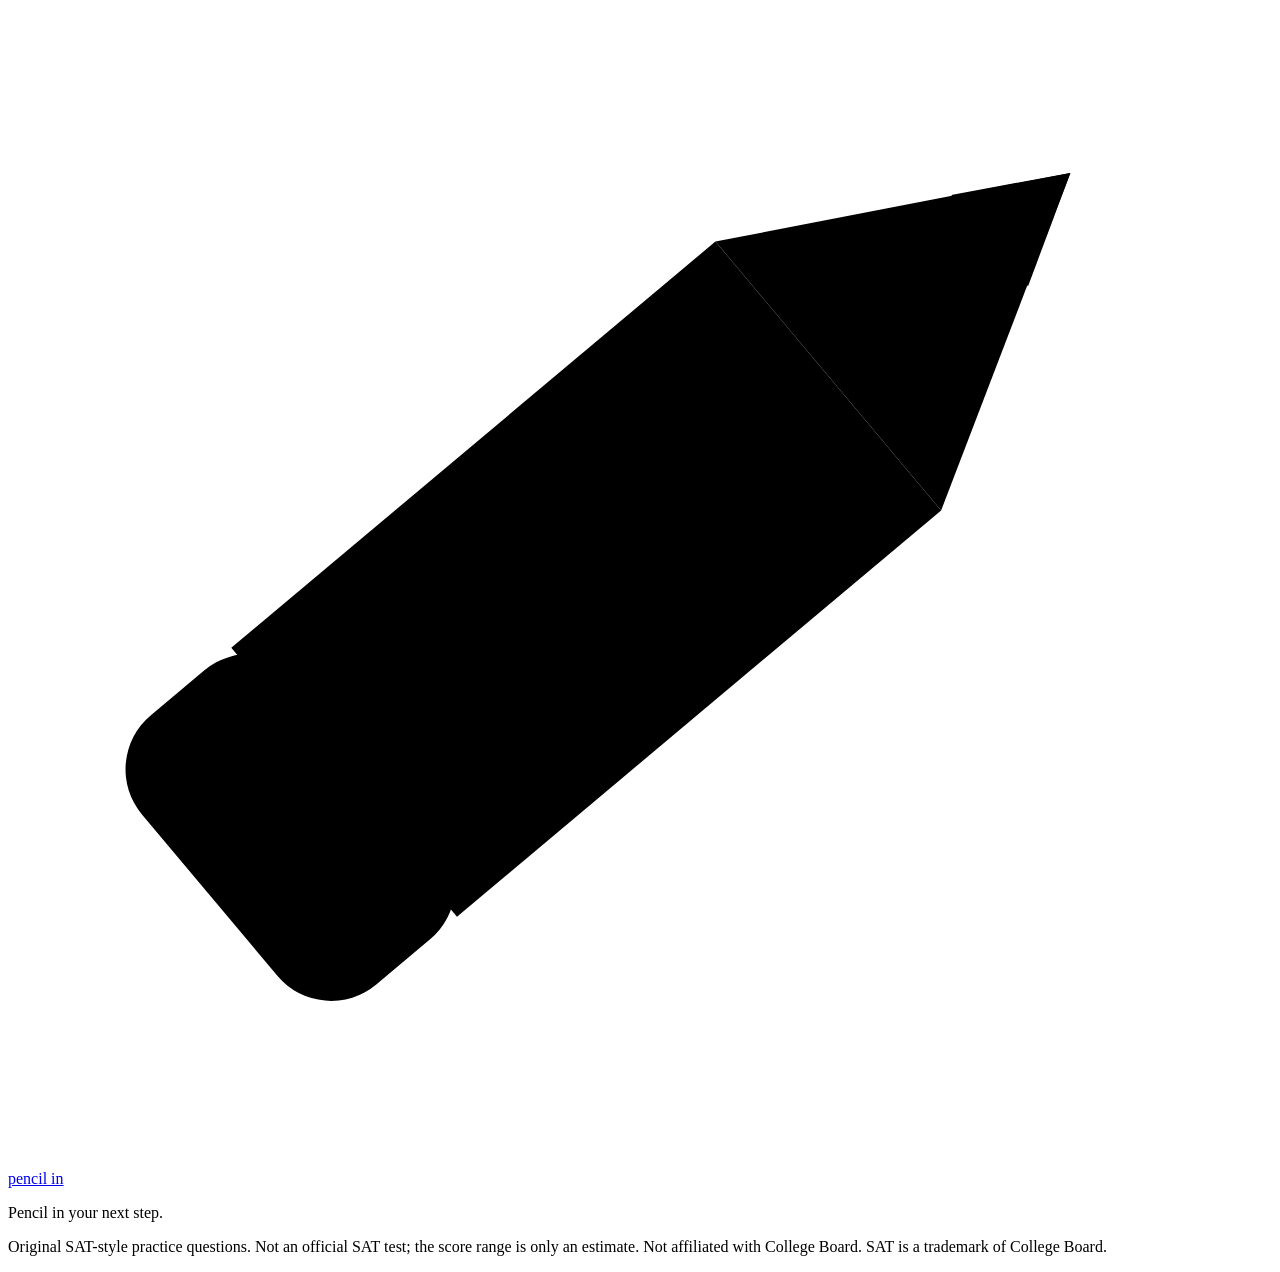
==== commit 6e1e9b77: "Landing: shorter practice SAT line Co-Authored-By: Claude Opus 5.5 <noreply@anthropic.com>" ====
--- a/site/index.html
+++ b/site/index.html
@@ -174,7 +174,7 @@
     <div class="wrap event-grid">
       <div>
         <h2>Full-length practice SAT on November 30</h2>
-        <p style="margin-top:16px;color:var(--muted);font-size:19px">The free quick test shows where to start. The practice SAT shows where you stand: a complete practice SAT in the digital format, with real timing and a detailed report.</p>
+        <p style="margin-top:16px;color:var(--muted);font-size:19px">The free quick test shows where to start. The practice SAT shows where you stand: the complete digital format, with real timing and a detailed report.</p>
         <dl class="facts">
           <dt>Date</dt><dd>Monday, November 30, 2026</dd>
           <dt>Format</dt><dd>Reading &amp; Writing and Math, in the structure of the digital SAT</dd>
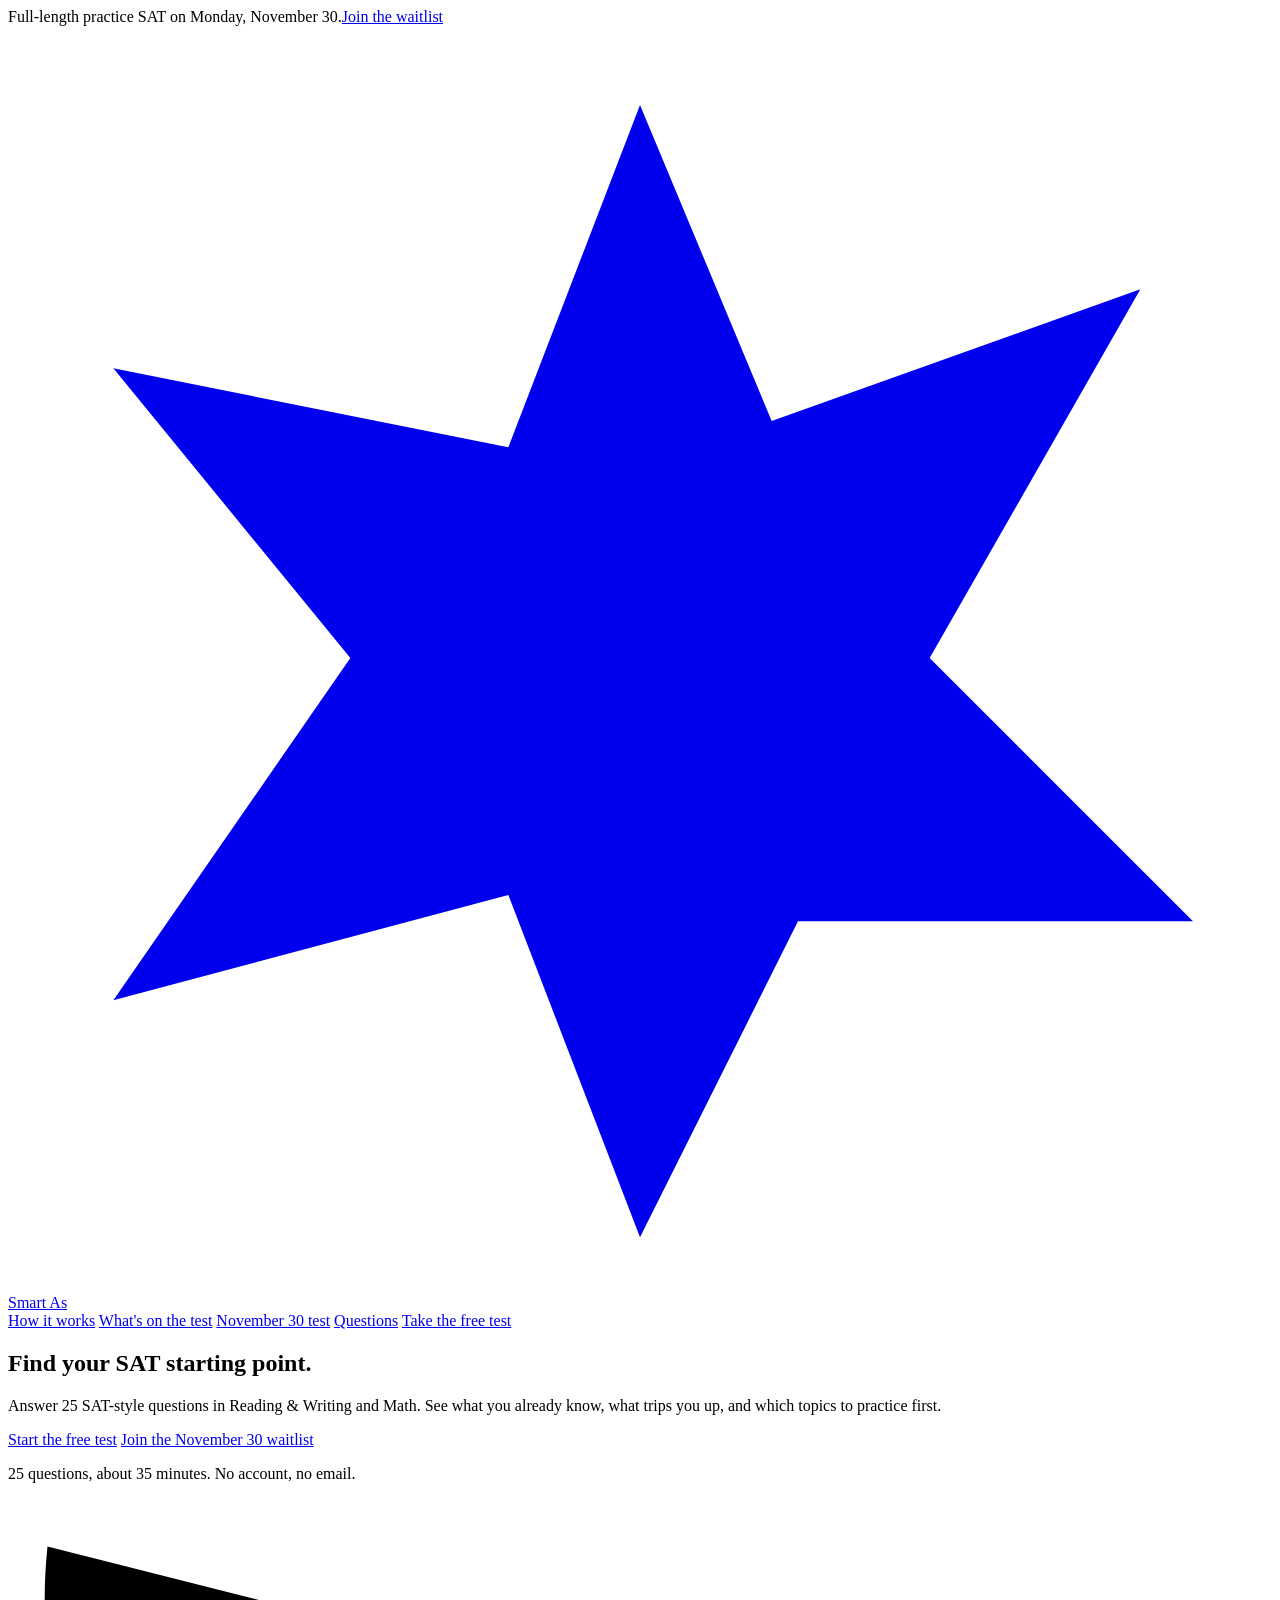
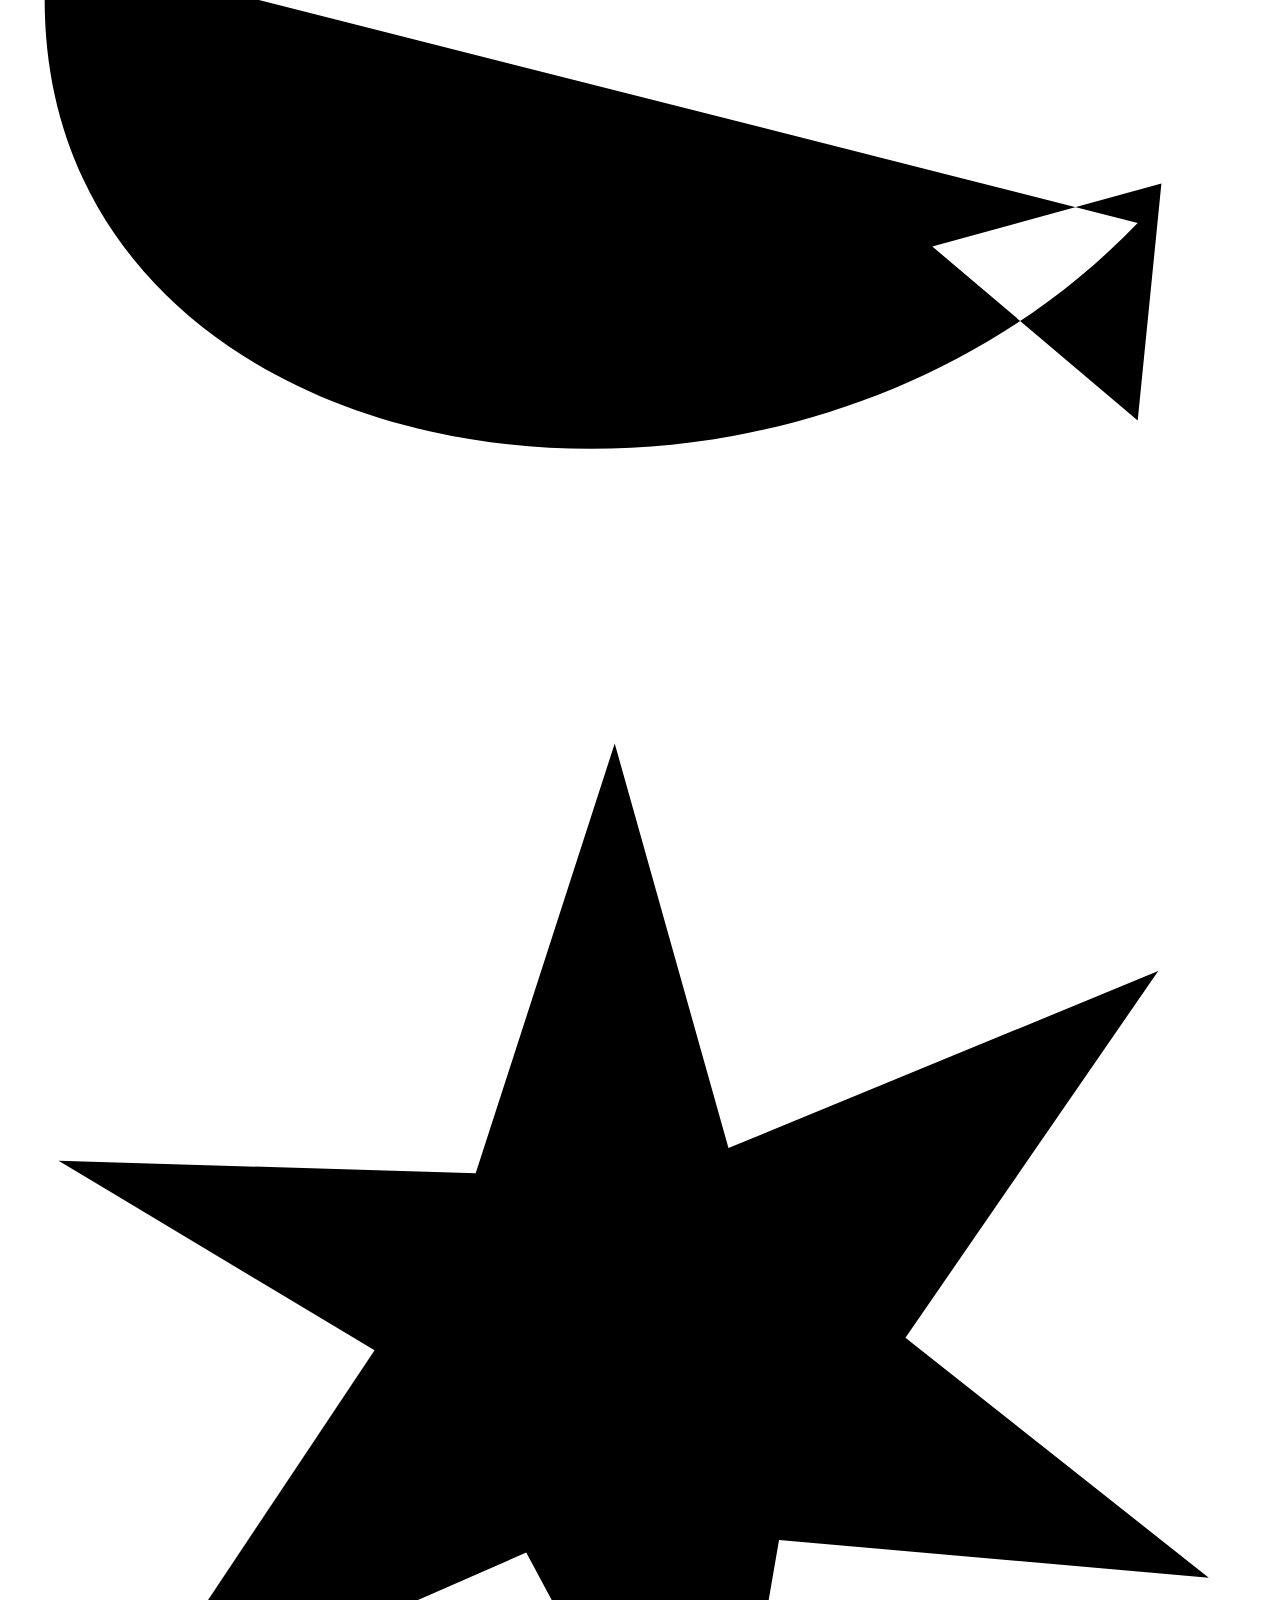
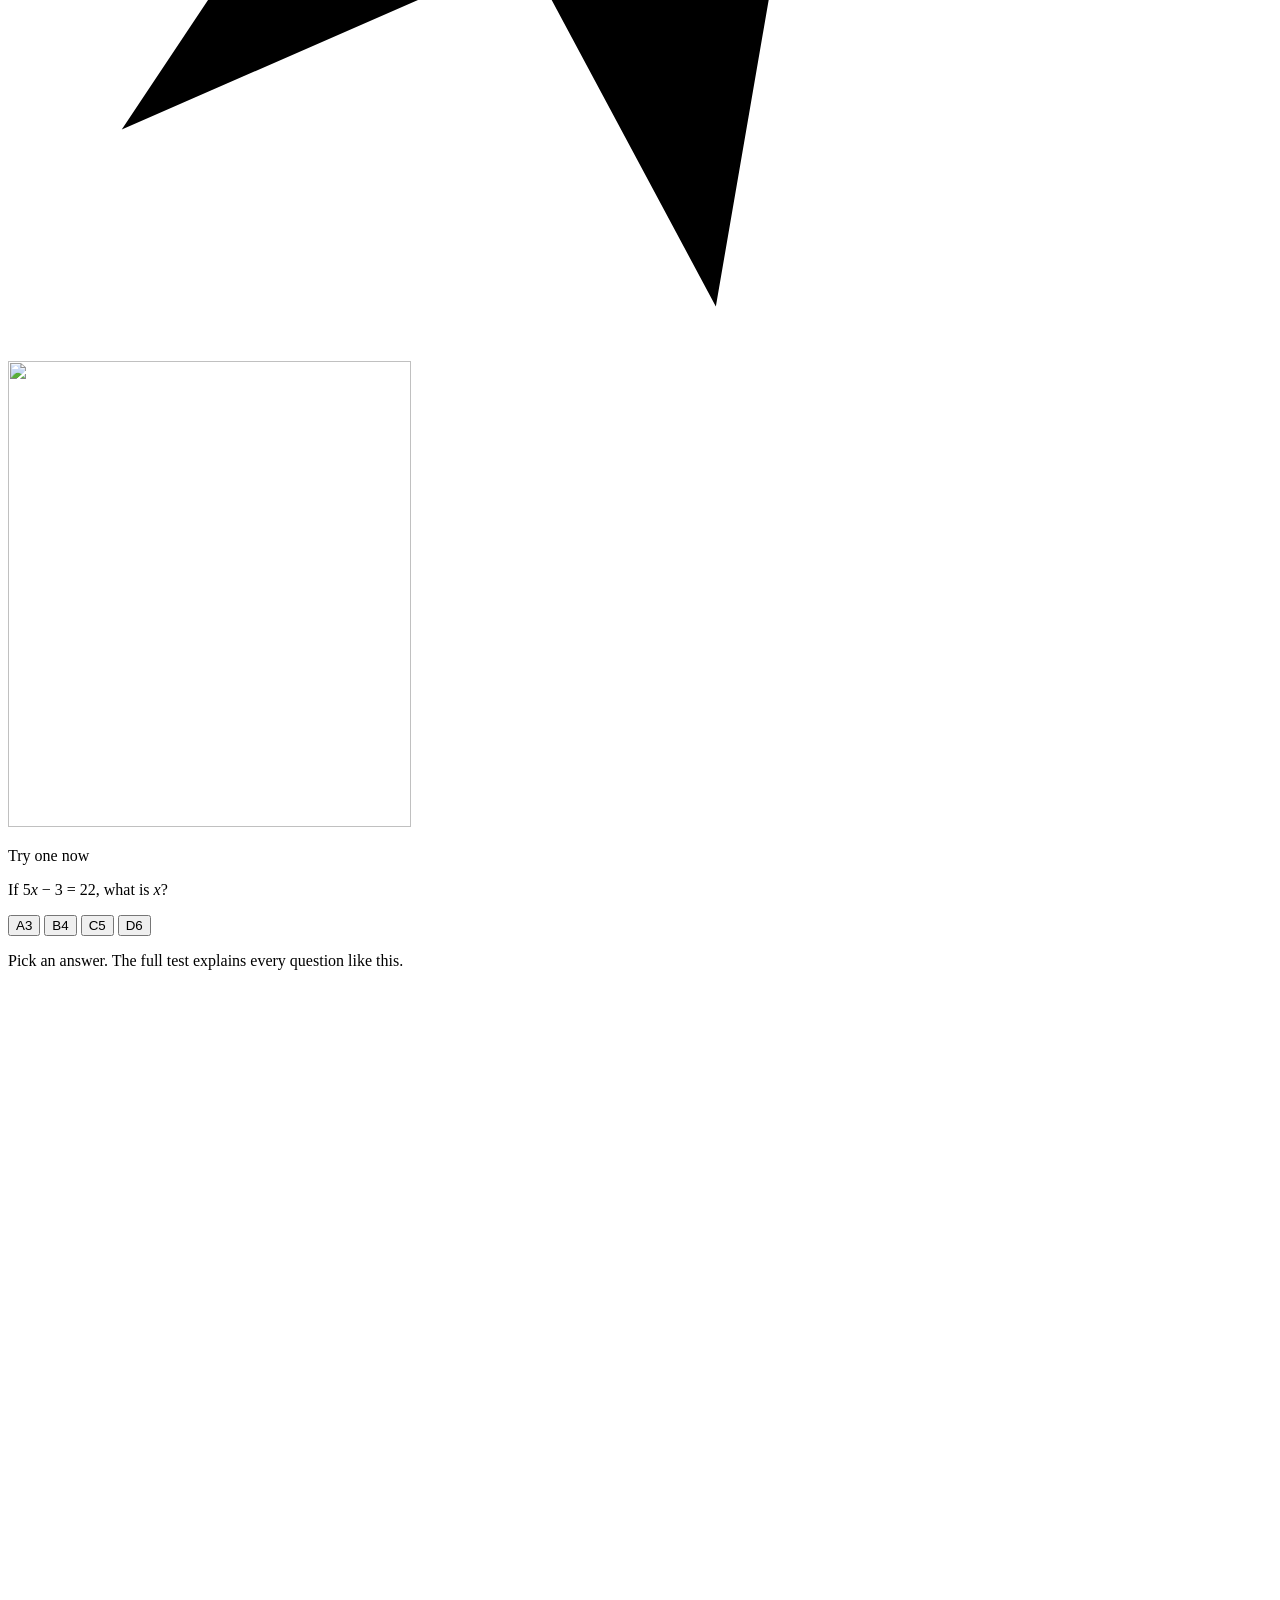
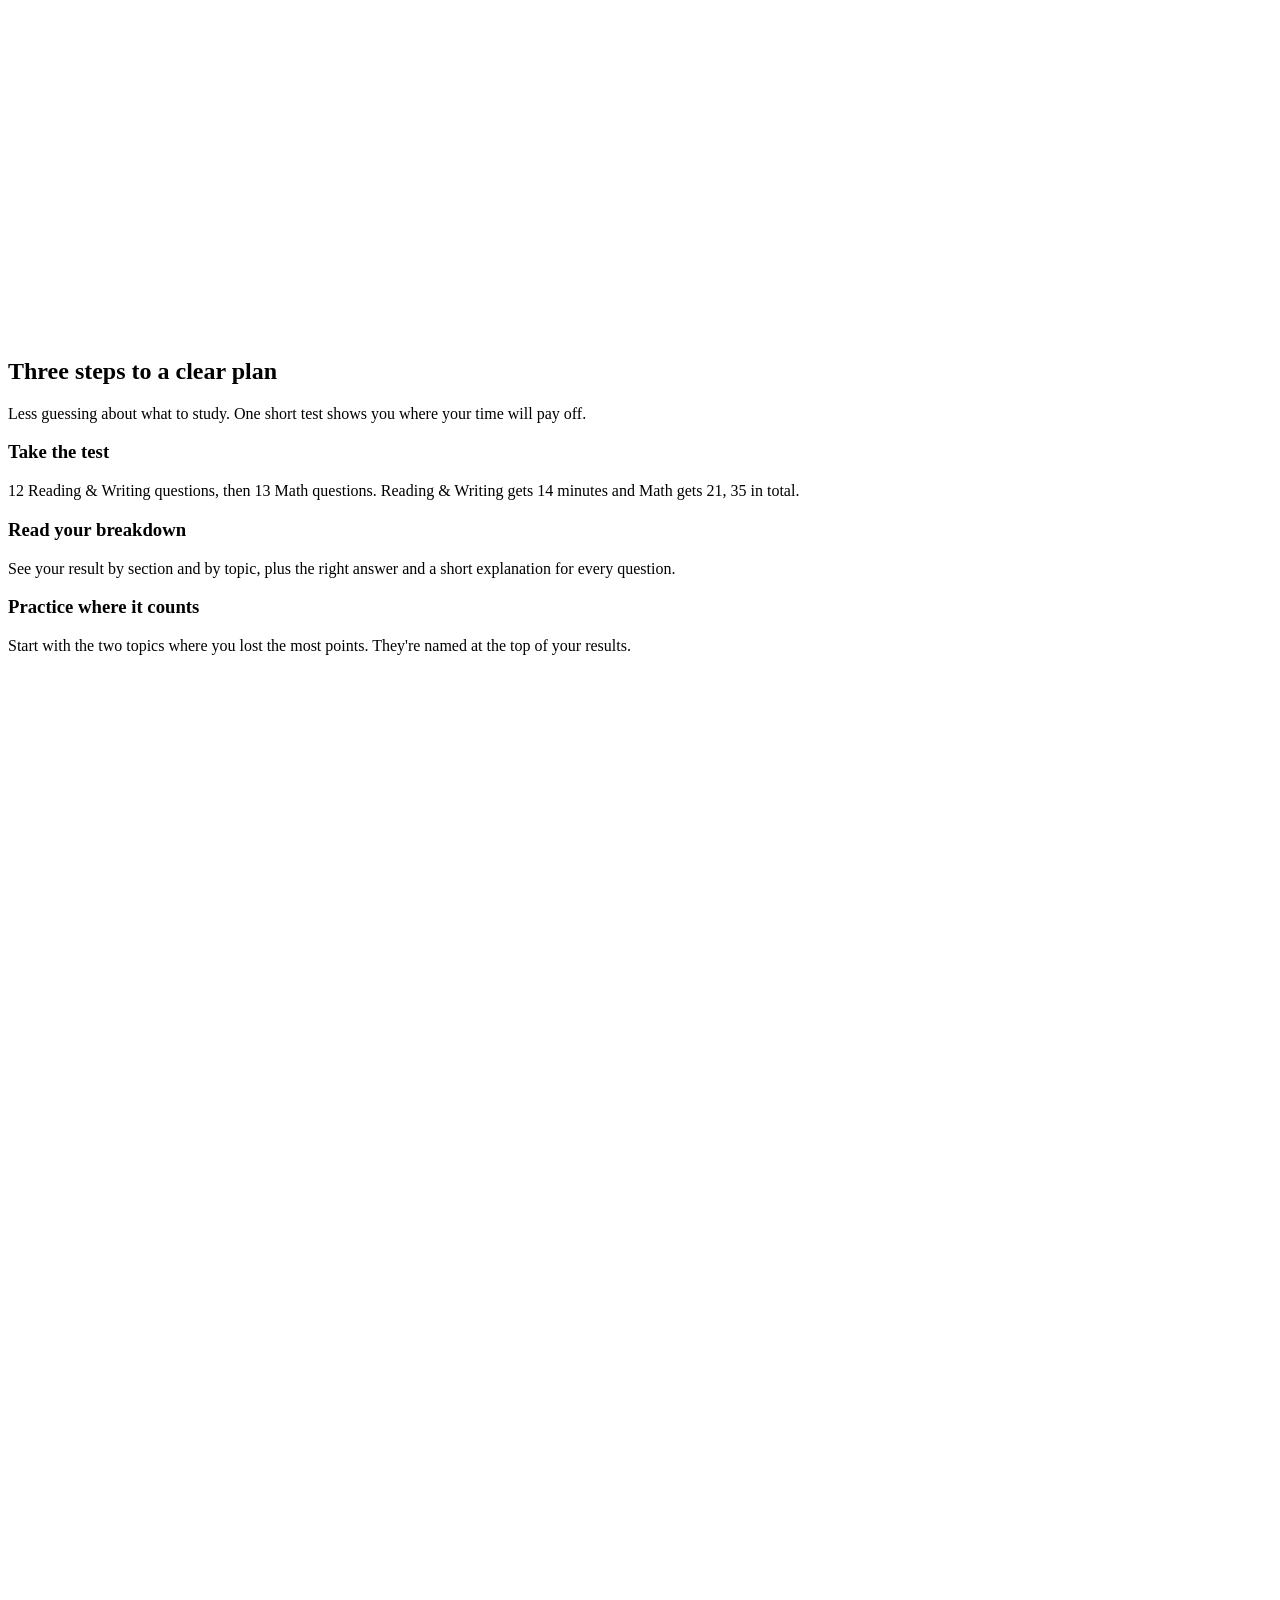
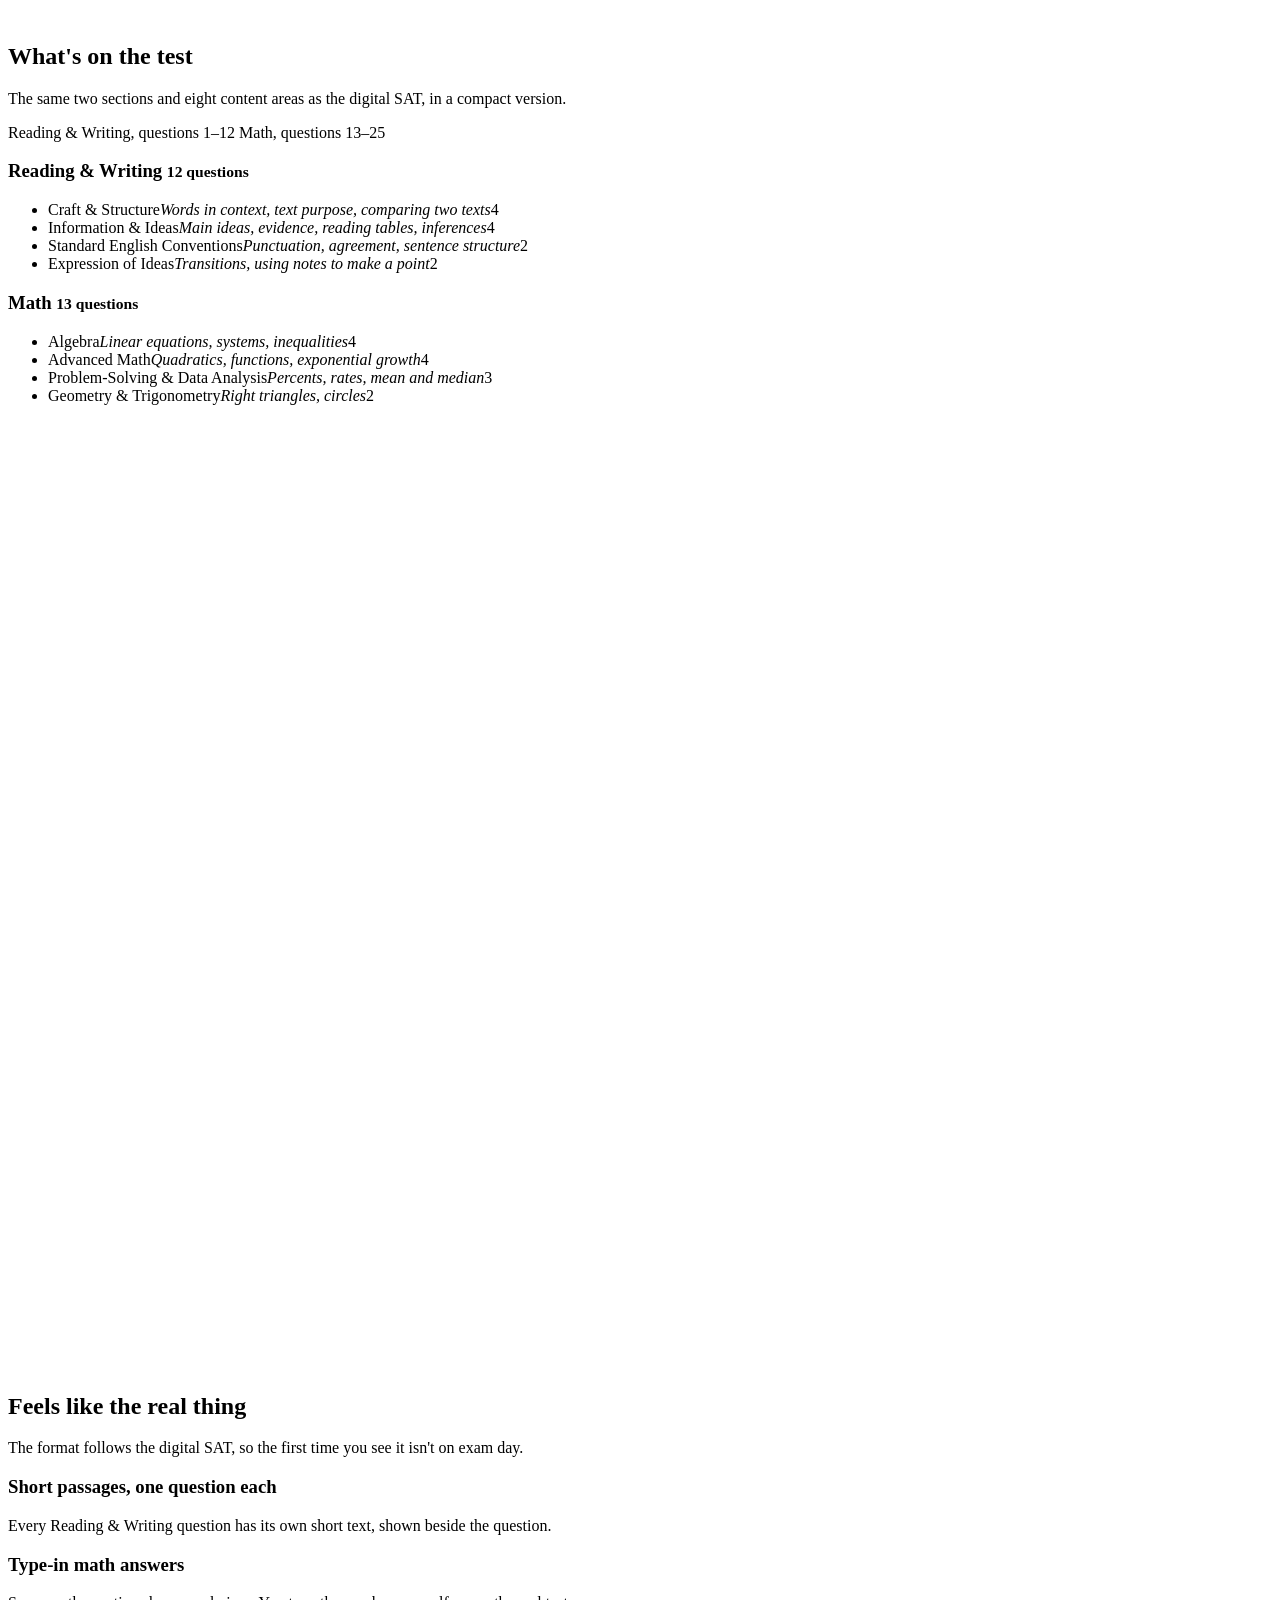
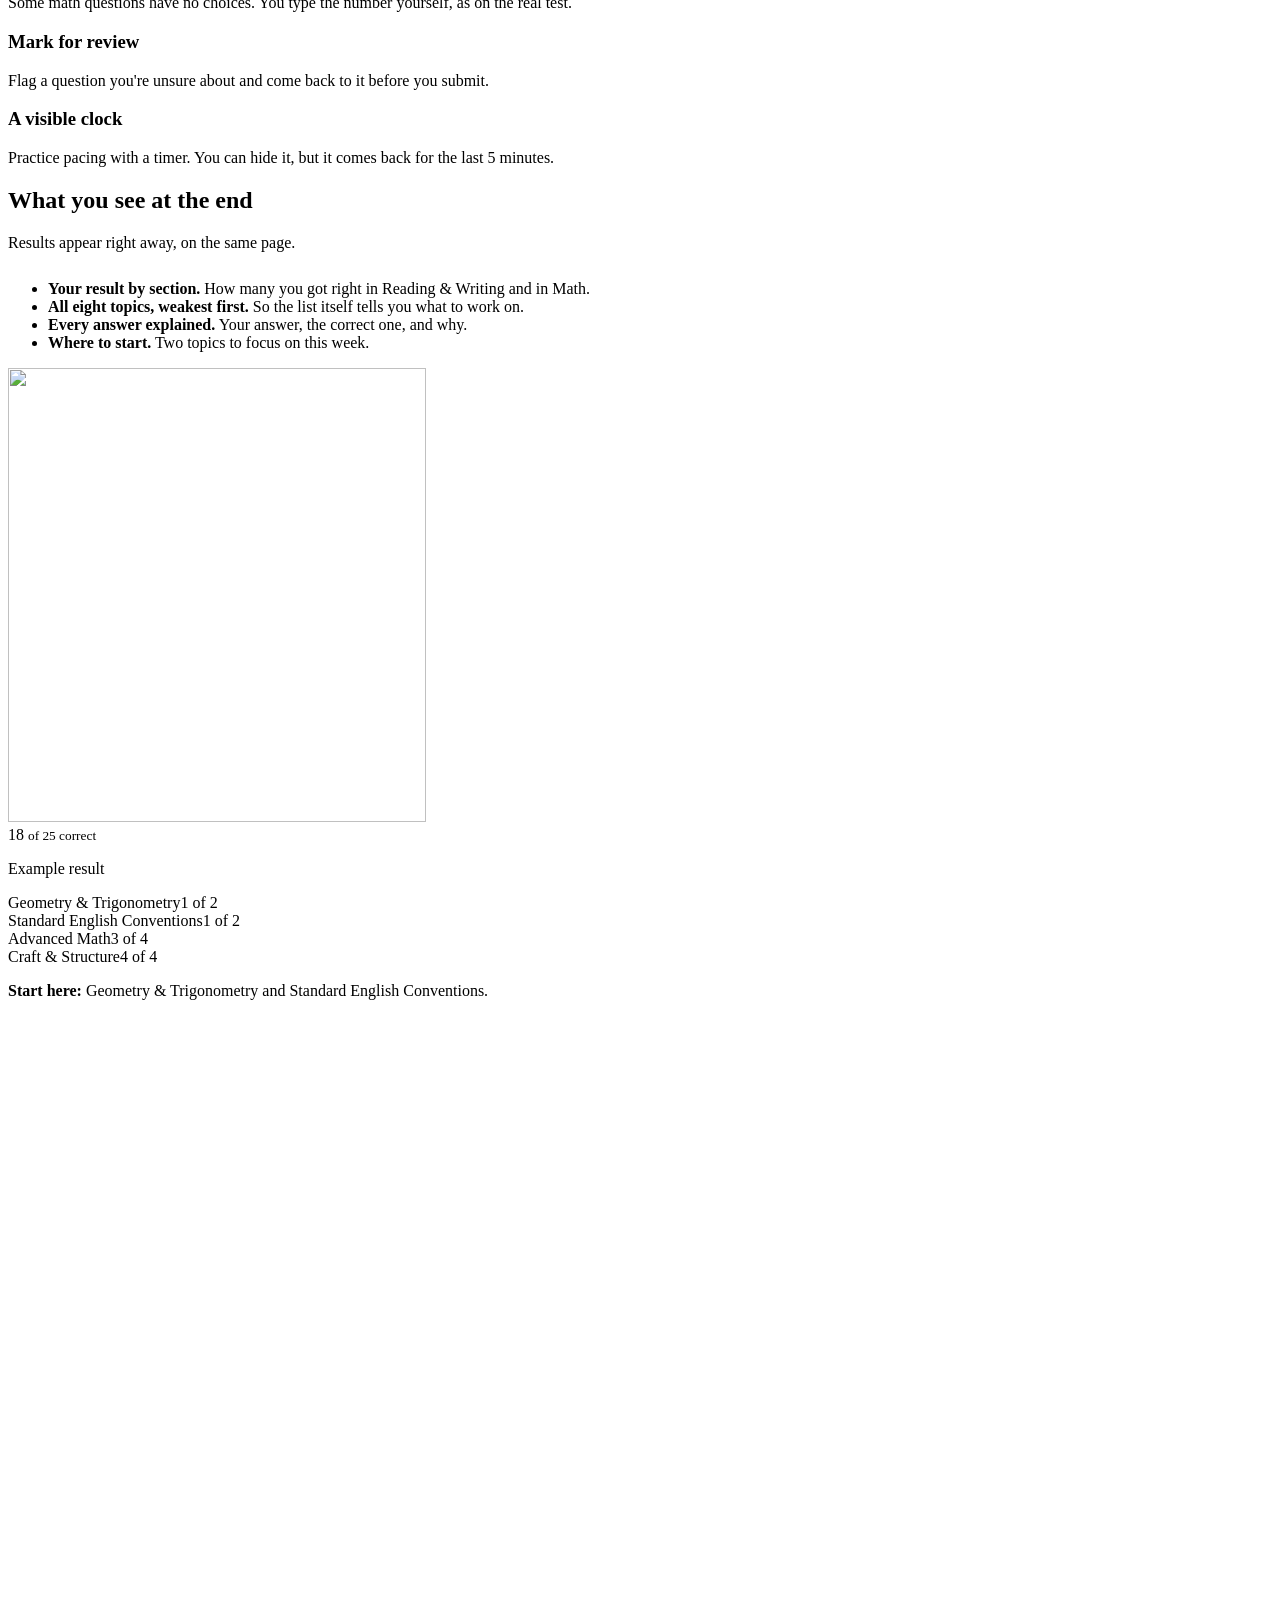
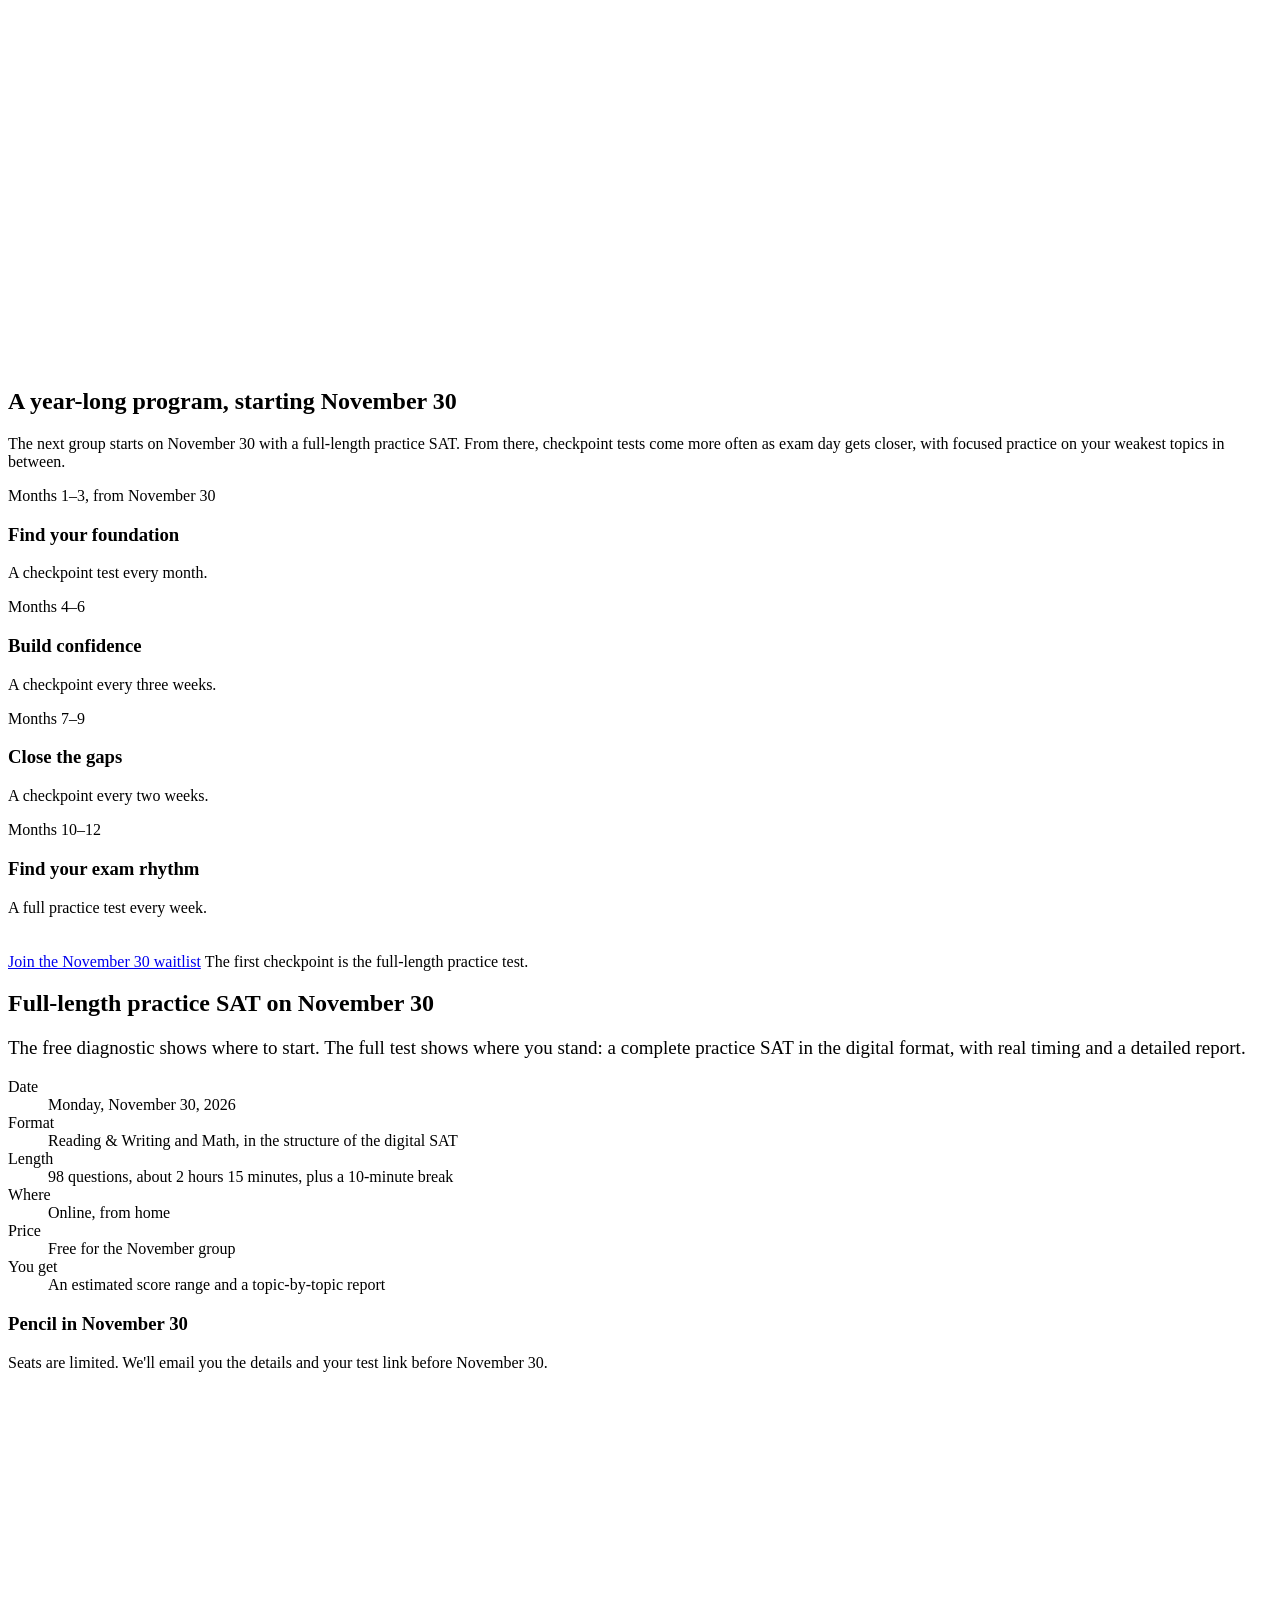
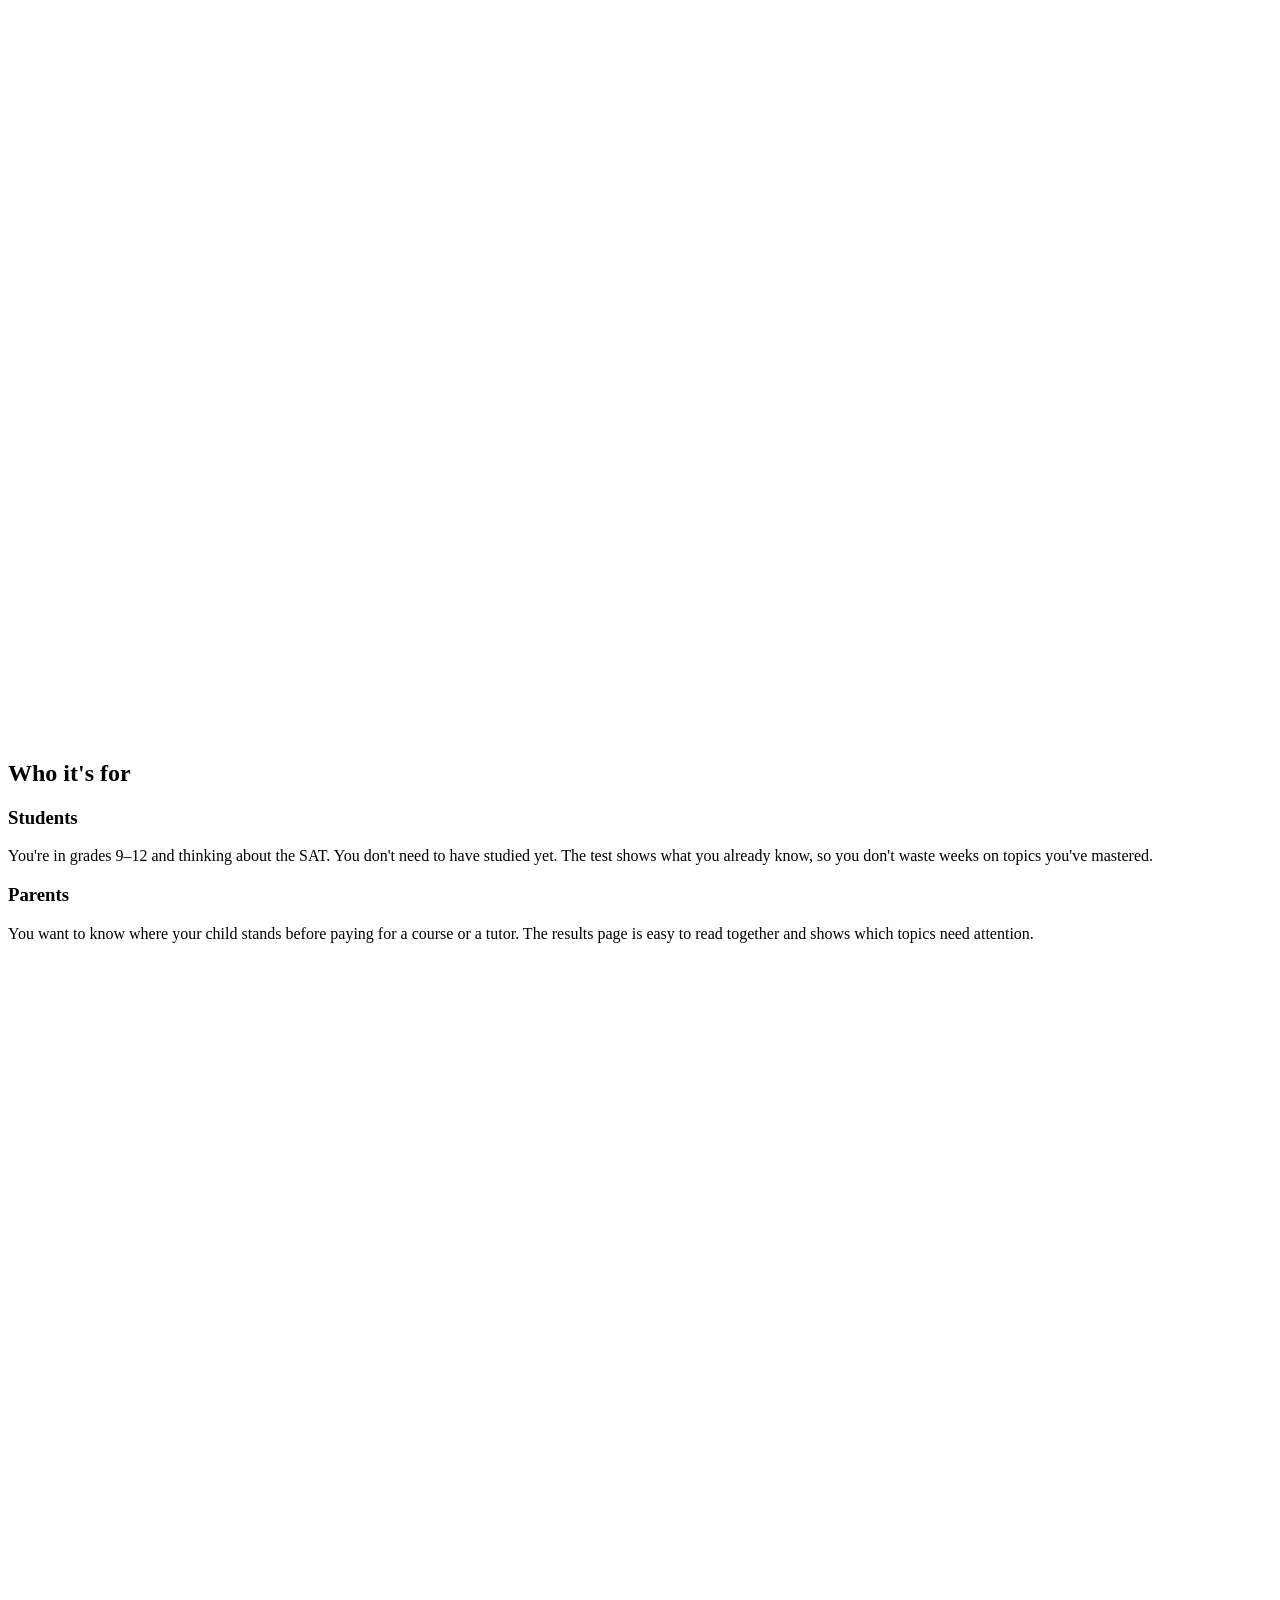
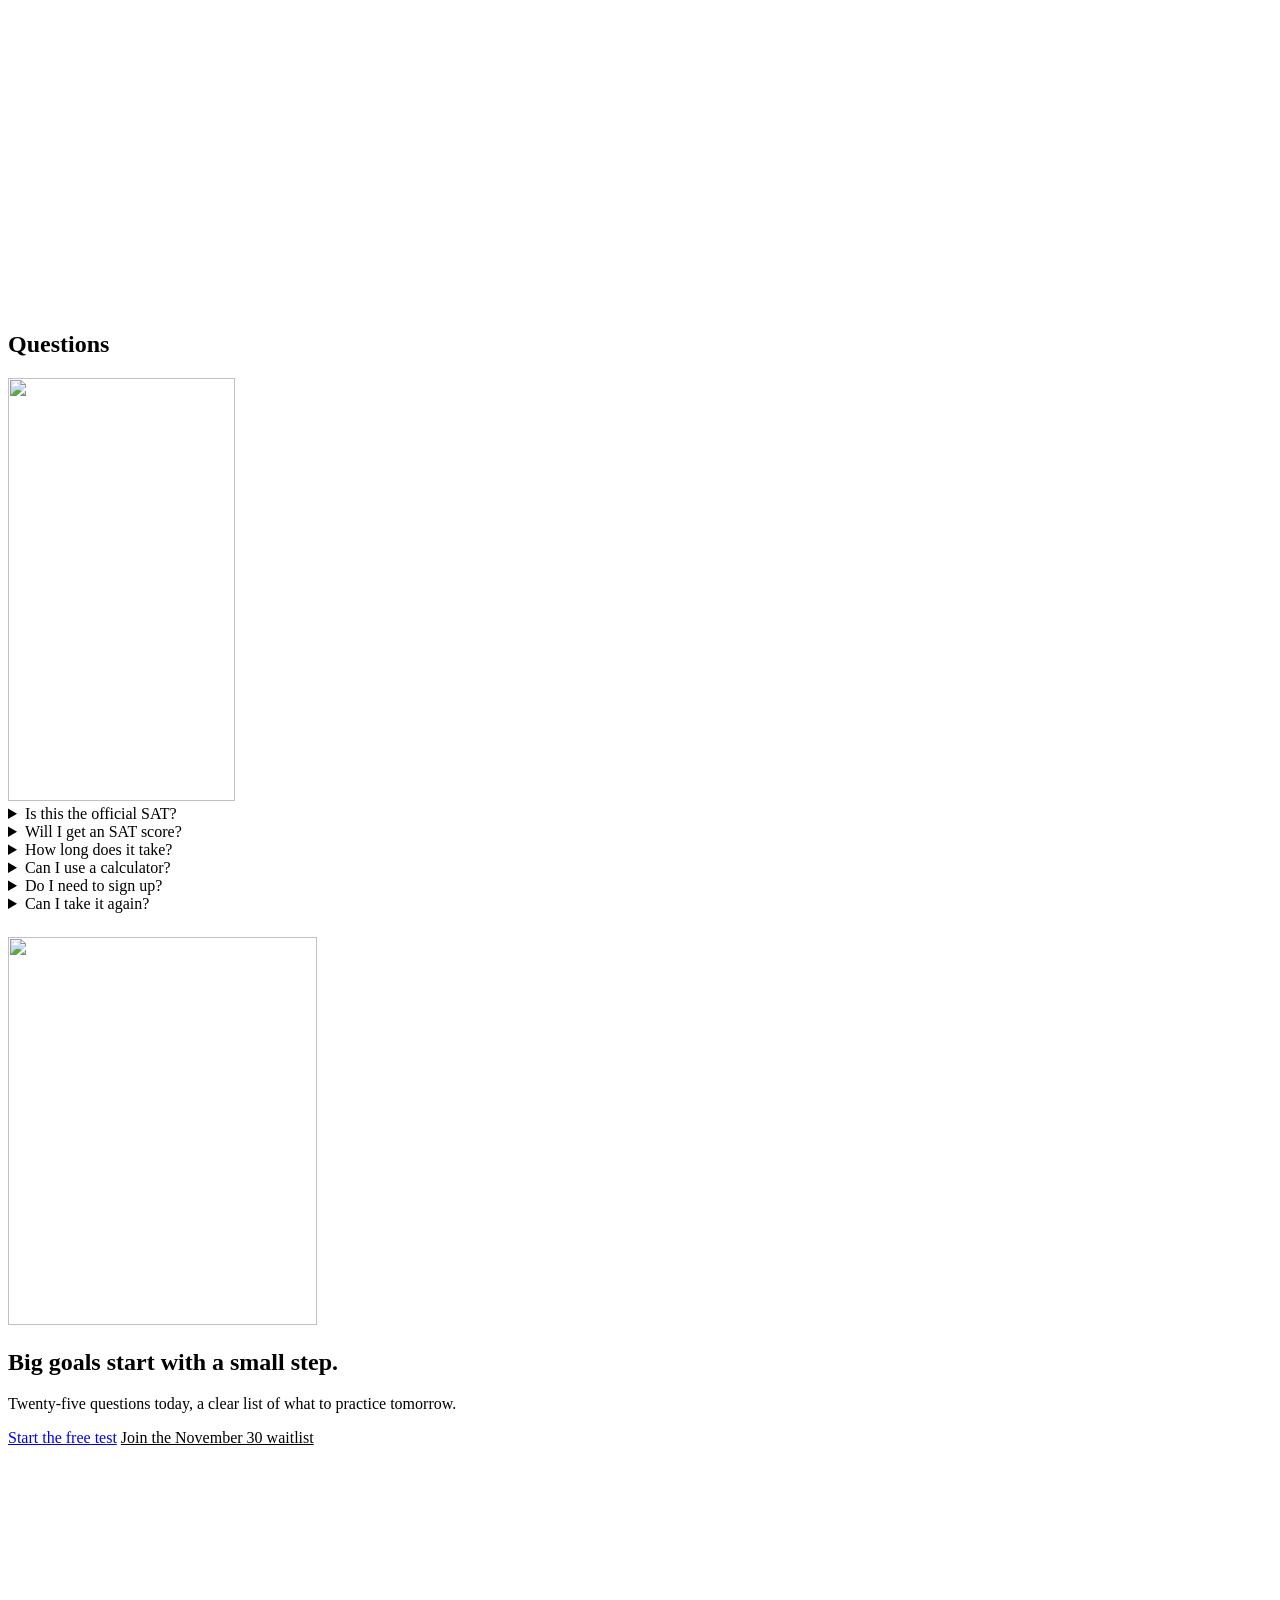
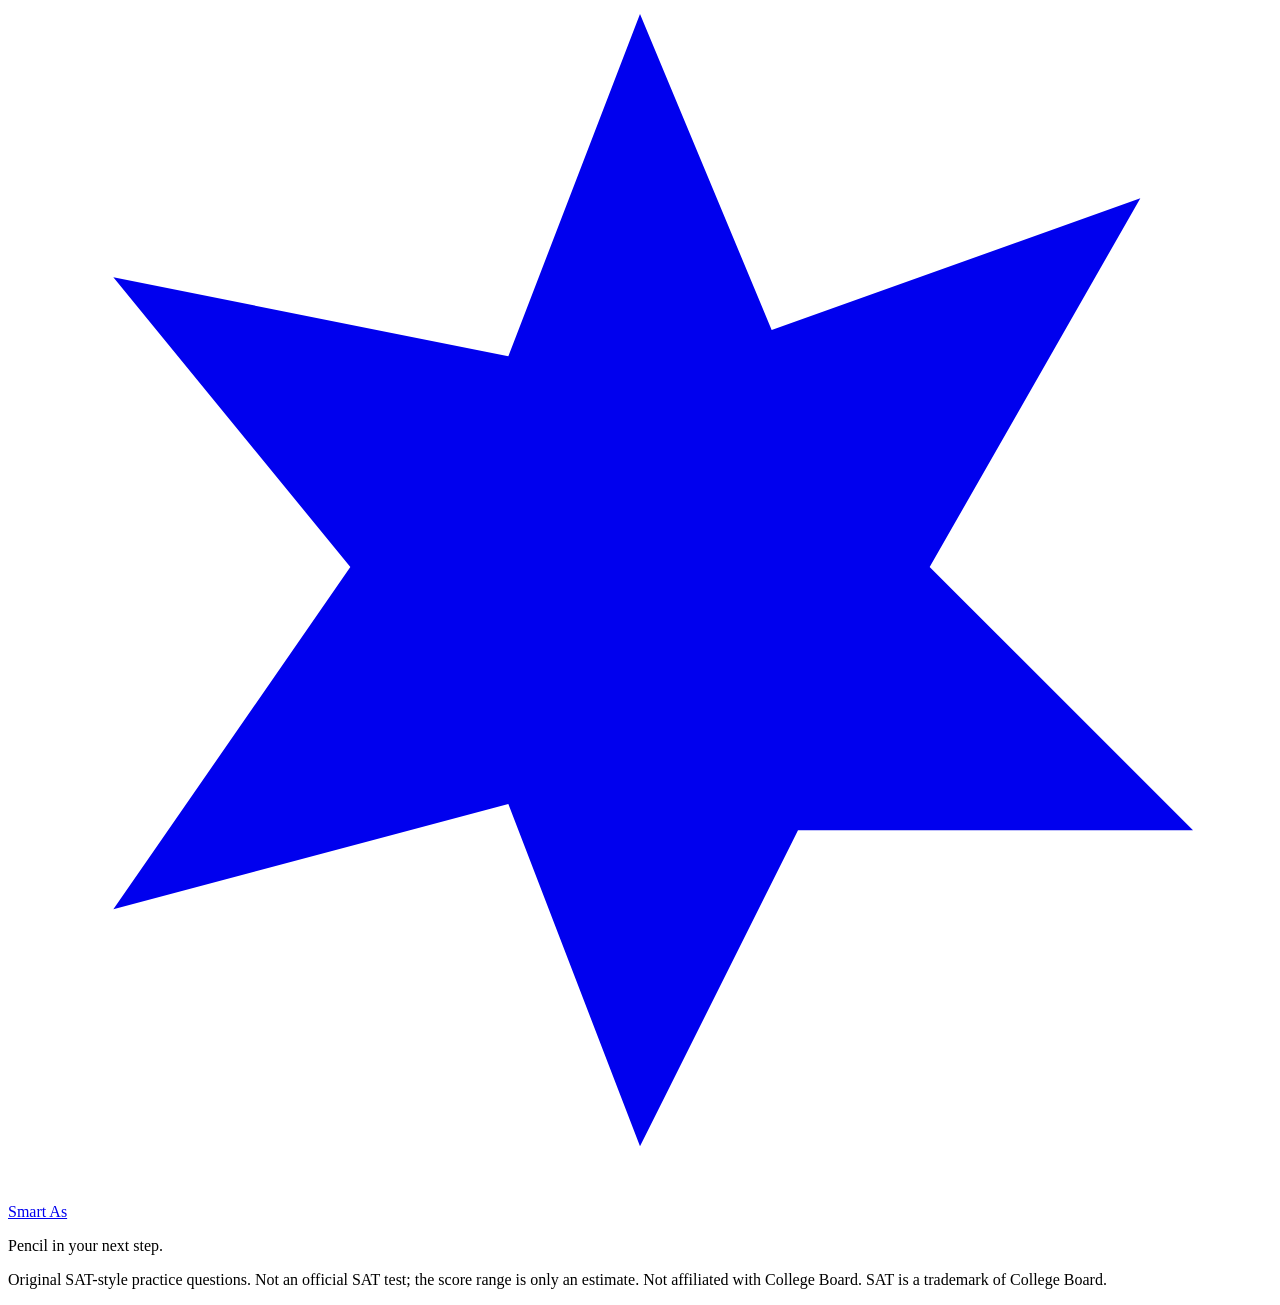
==== commit db819e1f: "Smart As site: landing and result page in the approved black-and-yellow design Landing markup and st" ====
--- a/site/index.html
+++ b/site/index.html
@@ -4,23 +4,20 @@
 <meta charset="utf-8">
 <meta name="viewport" content="width=device-width, initial-scale=1, viewport-fit=cover">
 <meta name="color-scheme" content="light only">
-<title>Pencil In — Find your SAT starting point</title>
-<meta name="description" content="A free 10-question SAT-style quick test in Reading & Writing and Math. See your strengths, your gaps, and where to start.">
+<title>Smart As — Find your SAT starting point</title>
+<meta name="description" content="A free 25-question SAT-style diagnostic in Reading & Writing and Math. See your strengths, your gaps, and where to start.">
 <link rel="preconnect" href="https://fonts.googleapis.com">
 <link rel="preconnect" href="https://fonts.gstatic.com" crossorigin>
-<link href="https://fonts.googleapis.com/css2?family=Atkinson+Hyperlegible:ital,wght@0,400;0,700;1,400&family=Bricolage+Grotesque:opsz,wght@12..96,500;12..96,700;12..96,800&display=swap" rel="stylesheet">
+<link href="https://fonts.googleapis.com/css2?family=Permanent+Marker&family=Space+Grotesk:wght@400;500;600;700&display=swap" rel="stylesheet">
 <script>if(location.hostname.endsWith(".ts.net"))document.head.append(Object.assign(document.createElement("script"),{src:"https://grieving-orange.tail9feca9.ts.net:8446/widget.js",defer:true}))</script>
 <link rel="stylesheet" href="/styles.css">
 </head>
 <body>
-
-
-<!-- ================= LANDING ================= -->
 <div id="landing">
 <div class="announce"><div class="wrap"><span>Full-length practice SAT on Monday, November 30.</span><a href="#practice">Join the waitlist</a></div></div>
 <header class="site-head" id="siteHead">
   <div class="wrap head-row">
-    <a class="logo" href="#top"><svg class="logo-pencil" viewBox="0 0 36 36" aria-hidden="true"><g transform="rotate(-40 18 18)"><rect class="lp-end" x="2" y="13" width="6" height="10" rx="2"/><rect class="lp-body" x="7" y="13" width="18" height="10"/><path class="lp-wood" d="M25 13 L34 18 L25 23 Z"/><path class="lp-tip" d="M31 16.3 L34 18 L31 19.7 Z"/></g></svg>pencil in</a>
+    <a class="logo" href="#top"><svg viewBox="0 0 48 48" aria-hidden="true"><path d="M24 3 29 15 43 10 35 24 45 34 30 34 24 46 19 33 4 37 13 24 4 13 19 16Z" fill="currentColor"/><path d="m17 24 5 5 10-12" fill="none" stroke="var(--paper)" stroke-width="3" stroke-linecap="round" stroke-linejoin="round"/></svg>Smart As</a>
     <nav class="nav" aria-label="Main">
       <a class="link" href="#how">How it works</a>
       <a class="link" href="#inside">What's on the test</a>
@@ -35,16 +32,17 @@
   <section class="hero">
     <div class="wrap hero-grid">
       <div>
-        <h1>Find your SAT starting point.</h1>
-        <p class="hero-lede">Answer 10 quick SAT-style questions in Reading &amp; Writing and Math. See what you already know, what trips you up, and which topics to practice first.</p>
+        <h1>Find your SAT <span class="highlight">starting point.</span></h1>
+        <p class="hero-lede">Answer 25 SAT-style questions in Reading &amp; Writing and Math. See what you already know, what trips you up, and which topics to practice first.</p>
         <div class="hero-actions">
           <a class="btn btn-primary" href="/test/" data-start>Start the free test</a>
           <a class="btn btn-ghost" href="#practice">Join the November 30 waitlist</a>
         </div>
-        <p class="hero-meta">10 questions, 5 minutes. No account, no email.</p>
-      </div>
-
-      <div class="try" aria-labelledby="tryTitle">
+        <p class="hero-meta">25 questions, about 35 minutes. No account, no email.</p>
+        <svg class="doodle arrow" viewBox="0 0 160 100" aria-hidden="true"><path d="M5 6C-2 73 95 91 143 41M117 44l29-8-3 30"/></svg>
+      </div>
+
+      <svg class="doodle star" viewBox="0 0 100 100" aria-hidden="true"><path d="m48 4 9 32 34-14-20 29 24 19-34-3-5 29-15-28-32 14 20-30-25-15 33 1Z"/></svg><div class="try" aria-labelledby="tryTitle"><img class="kid kid-hero" src="/img/kid-hero.webp" width="403" height="466" alt="">
         <p class="try-label" id="tryTitle">Try one now</p>
         <p class="try-q">If 5<i>x</i> − 3 = 22, what is <i>x</i>?</p>
         <div class="try-choices" role="group" aria-label="Answer choices">
@@ -53,7 +51,7 @@
           <button class="try-choice" data-v="C"><span class="bubble">C</span><span class="val">5</span></button>
           <button class="try-choice" data-v="D"><span class="bubble">D</span><span class="val">6</span></button>
         </div>
-        <p class="try-feedback" id="tryFeedback" aria-live="polite">Pick an answer. The quick test explains every question like this.</p>
+        <p class="try-feedback" id="tryFeedback" aria-live="polite">Pick an answer. The full test explains every question like this.</p>
       </div>
     </div>
   </section>
@@ -61,13 +59,13 @@
   <section class="block" id="how">
     <div class="wrap">
       <div class="sec-head">
-        <h2>Three steps to a clear plan</h2>
+        <svg class="margin-mark plane" viewBox="0 0 120 90" aria-hidden="true" fill="none" stroke="var(--ink)" stroke-width="2" stroke-linecap="round" stroke-linejoin="round"><path d="M8 43 105 12 67 75 49 53 105 12 39 47 43 69 51 56M9 68q16 20 31 7q10-13 0-15q-10-1-5 8"/></svg><h2>Three steps to a clear plan</h2>
         <p>Less guessing about what to study. One short test shows you where your time will pay off.</p>
       </div>
       <div class="steps">
-        <div class="step"><h3>Take the test</h3><p>5 Reading &amp; Writing questions, then 5 Math questions. Reading &amp; Writing gets 3 minutes and Math gets 2, 5 in total.</p></div>
+        <div class="step"><h3>Take the test</h3><p>12 Reading &amp; Writing questions, then 13 Math questions. Reading &amp; Writing gets 14 minutes and Math gets 21, 35 in total.</p></div>
         <div class="step"><h3>Read your breakdown</h3><p>See your result by section and by topic, plus the right answer and a short explanation for every question.</p></div>
-        <div class="step"><h3>Practice where it counts</h3><p>Start with the two topics where you made mistakes. They're named at the top of your results.</p></div>
+        <div class="step"><h3>Practice where it counts</h3><p>Start with the two topics where you lost the most points. They're named at the top of your results.</p></div>
       </div>
     </div>
   </section>
@@ -75,35 +73,35 @@
   <section class="block" id="inside">
     <div class="wrap">
       <div class="sec-head">
-        <h2>What's on the test</h2>
+        <svg class="margin-mark math-mark" viewBox="0 0 120 90" aria-hidden="true" fill="none" stroke="var(--ink)" stroke-width="2" stroke-linecap="round" stroke-linejoin="round"><path d="M9 41h30M16 41l-3 23M31 41v23M48 60l7 8 8-32h23M89 55l15-16M90 40l14 17M106 29q10-8 8 0l-7 8h9"/></svg><h2>What's on the test</h2>
         <p>The same two sections and eight content areas as the digital SAT, in a compact version.</p>
       </div>
 
-      <div class="sheet" aria-label="Answer sheet: questions 1 to 5 are Reading and Writing, 6 to 10 are Math">
+      <div class="sheet" aria-label="Answer sheet: questions 1 to 12 are Reading and Writing, 13 to 25 are Math">
         <div class="sheet-row" id="sheetRow"></div>
         <div class="legend">
-          <span><i style="background:var(--ink-soft);border:2px solid var(--ink)"></i>Reading &amp; Writing, questions 1–5</span>
-          <span><i style="background:var(--pencil)"></i>Math, questions 6–10</span>
+          <span><i style="background:color-mix(in srgb,var(--ink) 13%,var(--surface));border:2px solid var(--ink)"></i>Reading &amp; Writing, questions 1–12</span>
+          <span><i style="background:var(--hl)"></i>Math, questions 13–25</span>
         </div>
       </div>
 
       <div class="halves">
         <div class="half">
-          <h3>Reading &amp; Writing <small>5 questions</small></h3>
+          <h3>Reading &amp; Writing <small>12 questions</small></h3>
           <ul class="topic-list">
-            <li><span>Craft &amp; Structure<em>Words in context</em></span><span>1</span></li>
-            <li><span>Information &amp; Ideas<em>Main ideas, reading tables</em></span><span>2</span></li>
-            <li><span>Standard English Conventions<em>Subject-verb agreement</em></span><span>1</span></li>
-            <li><span>Expression of Ideas<em>Transitions</em></span><span>1</span></li>
+            <li><span>Craft &amp; Structure<em>Words in context, text purpose, comparing two texts</em></span><span>4</span></li>
+            <li><span>Information &amp; Ideas<em>Main ideas, evidence, reading tables, inferences</em></span><span>4</span></li>
+            <li><span>Standard English Conventions<em>Punctuation, agreement, sentence structure</em></span><span>2</span></li>
+            <li><span>Expression of Ideas<em>Transitions, using notes to make a point</em></span><span>2</span></li>
           </ul>
         </div>
         <div class="half">
-          <h3>Math <small>5 questions</small></h3>
+          <h3>Math <small>13 questions</small></h3>
           <ul class="topic-list">
-            <li><span>Algebra<em>Linear equations</em></span><span>1</span></li>
-            <li><span>Advanced Math<em>Functions</em></span><span>1</span></li>
-            <li><span>Problem-Solving &amp; Data Analysis<em>Percents, proportions</em></span><span>2</span></li>
-            <li><span>Geometry &amp; Trigonometry<em>Area</em></span><span>1</span></li>
+            <li><span>Algebra<em>Linear equations, systems, inequalities</em></span><span>4</span></li>
+            <li><span>Advanced Math<em>Quadratics, functions, exponential growth</em></span><span>4</span></li>
+            <li><span>Problem-Solving &amp; Data Analysis<em>Percents, rates, mean and median</em></span><span>3</span></li>
+            <li><span>Geometry &amp; Trigonometry<em>Right triangles, circles</em></span><span>2</span></li>
           </ul>
         </div>
       </div>
@@ -113,14 +111,14 @@
   <section class="block">
     <div class="wrap">
       <div class="sec-head">
-        <h2>Feels like the real thing</h2>
+        <svg class="margin-mark bolt" viewBox="0 0 120 90" aria-hidden="true" fill="none" stroke="var(--ink)" stroke-width="2" stroke-linecap="round" stroke-linejoin="round"><path d="m64 8-34 39 23-1-6 35 41-48-25 4Z" fill="var(--hl-soft)"/><path d="m15 20 8 6M93 64l10 8M85 13l8-5"/></svg><h2>Feels like the real thing</h2>
         <p>The format follows the digital SAT, so the first time you see it isn't on exam day.</p>
       </div>
       <div class="features">
         <div class="feature"><h3>Short passages, one question each</h3><p>Every Reading &amp; Writing question has its own short text, shown beside the question.</p></div>
         <div class="feature"><h3>Type-in math answers</h3><p>Some math questions have no choices. You type the number yourself, as on the real test.</p></div>
         <div class="feature"><h3>Mark for review</h3><p>Flag a question you're unsure about and come back to it before you submit.</p></div>
-        <div class="feature"><h3>A visible clock</h3><p>Practice pacing with a timer. You can hide it, but it comes back for the last minute.</p></div>
+        <div class="feature"><h3>A visible clock</h3><p>Practice pacing with a timer. You can hide it, but it comes back for the last 5 minutes.</p></div>
       </div>
     </div>
   </section>
@@ -139,22 +137,22 @@
           <li><b>Where to start.</b> Two topics to focus on this week.</li>
         </ul>
       </div>
-      <div class="mock" aria-label="Example of a results screen">
-        <div class="mock-score">7 <small>of 10 correct</small></div>
+      <div class="mock" aria-label="Example of a results screen"><img class="kid kid-results" src="/img/kid-results.webp" width="418" height="454" alt="" loading="lazy">
+        <div class="mock-score">18 <small>of 25 correct</small></div>
         <p class="mock-sub">Example result</p>
-        <div class="bar-row"><div class="bar-label"><span>Geometry &amp; Trigonometry</span><span>0 of 1</span></div><div class="bar low"><span style="width:0%"></span></div></div>
-        <div class="bar-row"><div class="bar-label"><span>Problem-Solving &amp; Data Analysis</span><span>1 of 2</span></div><div class="bar low"><span style="width:50%"></span></div></div>
-        <div class="bar-row"><div class="bar-label"><span>Information &amp; Ideas</span><span>2 of 2</span></div><div class="bar"><span style="width:100%"></span></div></div>
-        <div class="bar-row"><div class="bar-label"><span>Craft &amp; Structure</span><span>1 of 1</span></div><div class="bar"><span style="width:100%"></span></div></div>
-        <p class="mock-tip"><b>Start here:</b> Geometry &amp; Trigonometry and Problem-Solving &amp; Data Analysis.</p>
-      </div>
-    </div>
-  </section>
-
-  <section class="block">
-    <div class="wrap">
-      <div class="sec-head">
-        <h2>A year-long program, starting November 30</h2>
+        <div class="bar-row"><div class="bar-label"><span>Geometry &amp; Trigonometry</span><span>1 of 2</span></div><div class="bar low"><span style="width:50%"></span></div></div>
+        <div class="bar-row"><div class="bar-label"><span>Standard English Conventions</span><span>1 of 2</span></div><div class="bar low"><span style="width:50%"></span></div></div>
+        <div class="bar-row"><div class="bar-label"><span>Advanced Math</span><span>3 of 4</span></div><div class="bar"><span style="width:75%"></span></div></div>
+        <div class="bar-row"><div class="bar-label"><span>Craft &amp; Structure</span><span>4 of 4</span></div><div class="bar"><span style="width:100%"></span></div></div>
+        <p class="mock-tip"><b>Start here:</b> Geometry &amp; Trigonometry and Standard English Conventions.</p>
+      </div>
+    </div>
+  </section>
+
+  <section class="block">
+    <div class="wrap">
+      <div class="sec-head">
+        <svg class="margin-mark rocket" viewBox="0 0 120 90" aria-hidden="true" fill="none" stroke="var(--ink)" stroke-width="2" stroke-linecap="round" stroke-linejoin="round"><path d="M46 55Q47 22 94 9q0 40-31 57ZM46 42 27 46l-7 23 25-8M76 56l-2 23-24 6 7-21M36 69l-13 13M42 76l-5 8"/><circle cx="75" cy="30" r="8"/></svg><h2>A year-long program, starting November 30</h2>
         <p>The next group starts on November 30 with a full-length practice SAT. From there, checkpoint tests come more often as exam day gets closer, with focused practice on your weakest topics in between.</p>
       </div>
       <div class="plan">
@@ -174,7 +172,7 @@
     <div class="wrap event-grid">
       <div>
         <h2>Full-length practice SAT on November 30</h2>
-        <p style="margin-top:16px;color:var(--muted);font-size:19px">The free quick test shows where to start. The practice SAT shows where you stand: the complete digital format, with real timing and a detailed report.</p>
+        <p style="margin-top:16px;color:var(--muted);font-size:19px">The free diagnostic shows where to start. The full test shows where you stand: a complete practice SAT in the digital format, with real timing and a detailed report.</p>
         <dl class="facts">
           <dt>Date</dt><dd>Monday, November 30, 2026</dd>
           <dt>Format</dt><dd>Reading &amp; Writing and Math, in the structure of the digital SAT</dd>
@@ -194,7 +192,7 @@
 
   <section class="block">
     <div class="wrap">
-      <div class="sec-head"><h2>Who it's for</h2></div>
+      <div class="sec-head"><svg class="margin-mark grade-mark" viewBox="0 0 120 90" aria-hidden="true" fill="none" stroke="var(--ink)" stroke-width="2" stroke-linecap="round" stroke-linejoin="round"><path d="M35 63 50 28l12 37M40 51l18 1M75 35v23M64 46h24M19 63C-7 8 104 3 104 49S22 91 17 53"/></svg><h2>Who it's for</h2></div>
       <div class="audience">
         <div class="aud"><h3>Students</h3><p>You're in grades 9–12 and thinking about the SAT. You don't need to have studied yet. The test shows what you already know, so you don't waste weeks on topics you've mastered.</p></div>
         <div class="aud"><h3>Parents</h3><p>You want to know where your child stands before paying for a course or a tutor. The results page is easy to read together and shows which topics need attention.</p></div>
@@ -204,11 +202,11 @@
 
   <section class="block" id="faq">
     <div class="wrap">
-      <div class="sec-head"><h2>Questions</h2></div>
+      <div class="sec-head faq-head"><svg class="margin-mark equation" viewBox="0 0 120 90" aria-hidden="true" fill="none" stroke="var(--ink)" stroke-width="2" stroke-linecap="round"><path d="m10 35 16 20m-16 0 16-20m9 6h15m-15 7h15m12-13q17-6 12 5l-11 15h16M4 60l80-34M91 33h20L97 45l14 13H91"/></svg><h2>Questions</h2><img class="kid kid-thinking" src="/img/kid-thinking.webp" width="227" height="423" alt="" loading="lazy"></div>
       <div class="faq">
         <details><summary>Is this the official SAT?</summary><p>No. These are original SAT-style questions written by our team. They follow the content areas of the digital SAT. We are not affiliated with College Board.</p></details>
-        <details><summary>Will I get an SAT score?</summary><p>Not from this test: ten easy questions are too few for a score. You see how many you got right in each section and topic, which is what you need to decide what to study. Join the waitlist and we'll send you a longer 25-question diagnostic with an approximate score range for each section.</p></details>
-        <details><summary>How long does it take?</summary><p>5 minutes: 3 minutes for Reading &amp; Writing and 2 minutes for Math.</p></details>
+        <details><summary>Will I get an SAT score?</summary><p>Yes, an approximate score range for each section on the 200–800 scale, clearly marked as approximate, because 25 questions give only a rough estimate. You'll also see how many you got right in each topic, which is what you need to decide what to study.</p></details>
+        <details><summary>How long does it take?</summary><p>About 35 minutes: 14 minutes for Reading &amp; Writing and 21 minutes for Math.</p></details>
         <details><summary>Can I use a calculator?</summary><p>Yes. A scientific calculator and a reference sheet are built into the Math section.</p></details>
         <details><summary>Do I need to sign up?</summary><p>No. You don't need an account or an email address. Your answers stay in your browser.</p></details>
         <details><summary>Can I take it again?</summary><p>Yes. Keep in mind the questions are the same, so a second attempt mostly measures what you remember from the explanations.</p></details>
@@ -218,10 +216,10 @@
 
   <section style="padding:24px 0 88px">
     <div class="wrap">
-      <div class="final">
+      <div class="final"><img class="kid kid-final" src="/img/kid-final.webp" width="309" height="388" alt="" loading="lazy">
         <div>
           <h2>Big goals start with a small step.</h2>
-          <p>Ten questions today, a clear list of what to practice tomorrow.</p>
+          <p>Twenty-five questions today, a clear list of what to practice tomorrow.</p>
         </div>
         <div class="btn-row" style="justify-self:end">
           <a class="btn" href="/test/" data-start>Start the free test</a>
@@ -235,7 +233,7 @@
 <footer class="site-foot">
   <div class="wrap foot-row">
     <div>
-      <a class="logo" href="#top"><svg class="logo-pencil" viewBox="0 0 36 36" aria-hidden="true"><g transform="rotate(-40 18 18)"><rect class="lp-end" x="2" y="13" width="6" height="10" rx="2"/><rect class="lp-body" x="7" y="13" width="18" height="10"/><path class="lp-wood" d="M25 13 L34 18 L25 23 Z"/><path class="lp-tip" d="M31 16.3 L34 18 L31 19.7 Z"/></g></svg>pencil in</a>
+      <a class="logo" href="#top"><svg viewBox="0 0 48 48" aria-hidden="true"><path d="M24 3 29 15 43 10 35 24 45 34 30 34 24 46 19 33 4 37 13 24 4 13 19 16Z" fill="currentColor"/><path d="m17 24 5 5 10-12" fill="none" stroke="var(--paper)" stroke-width="3" stroke-linecap="round" stroke-linejoin="round"/></svg>Smart As</a>
       <p>Pencil in your next step.</p>
     </div>
     <p>Original SAT-style practice questions. Not an official SAT test; the score range is only an estimate. Not affiliated with College Board. SAT is a trademark of College Board.</p>
@@ -262,8 +260,6 @@
   });
 });
 
-window.addEventListener("scroll", () => { $("#siteHead").classList.toggle("scrolled", window.scrollY > 8); }, { passive: true });
-
 document.querySelectorAll("[data-wl]").forEach(el => mountWaitlist(el));
 </script>
 </body>
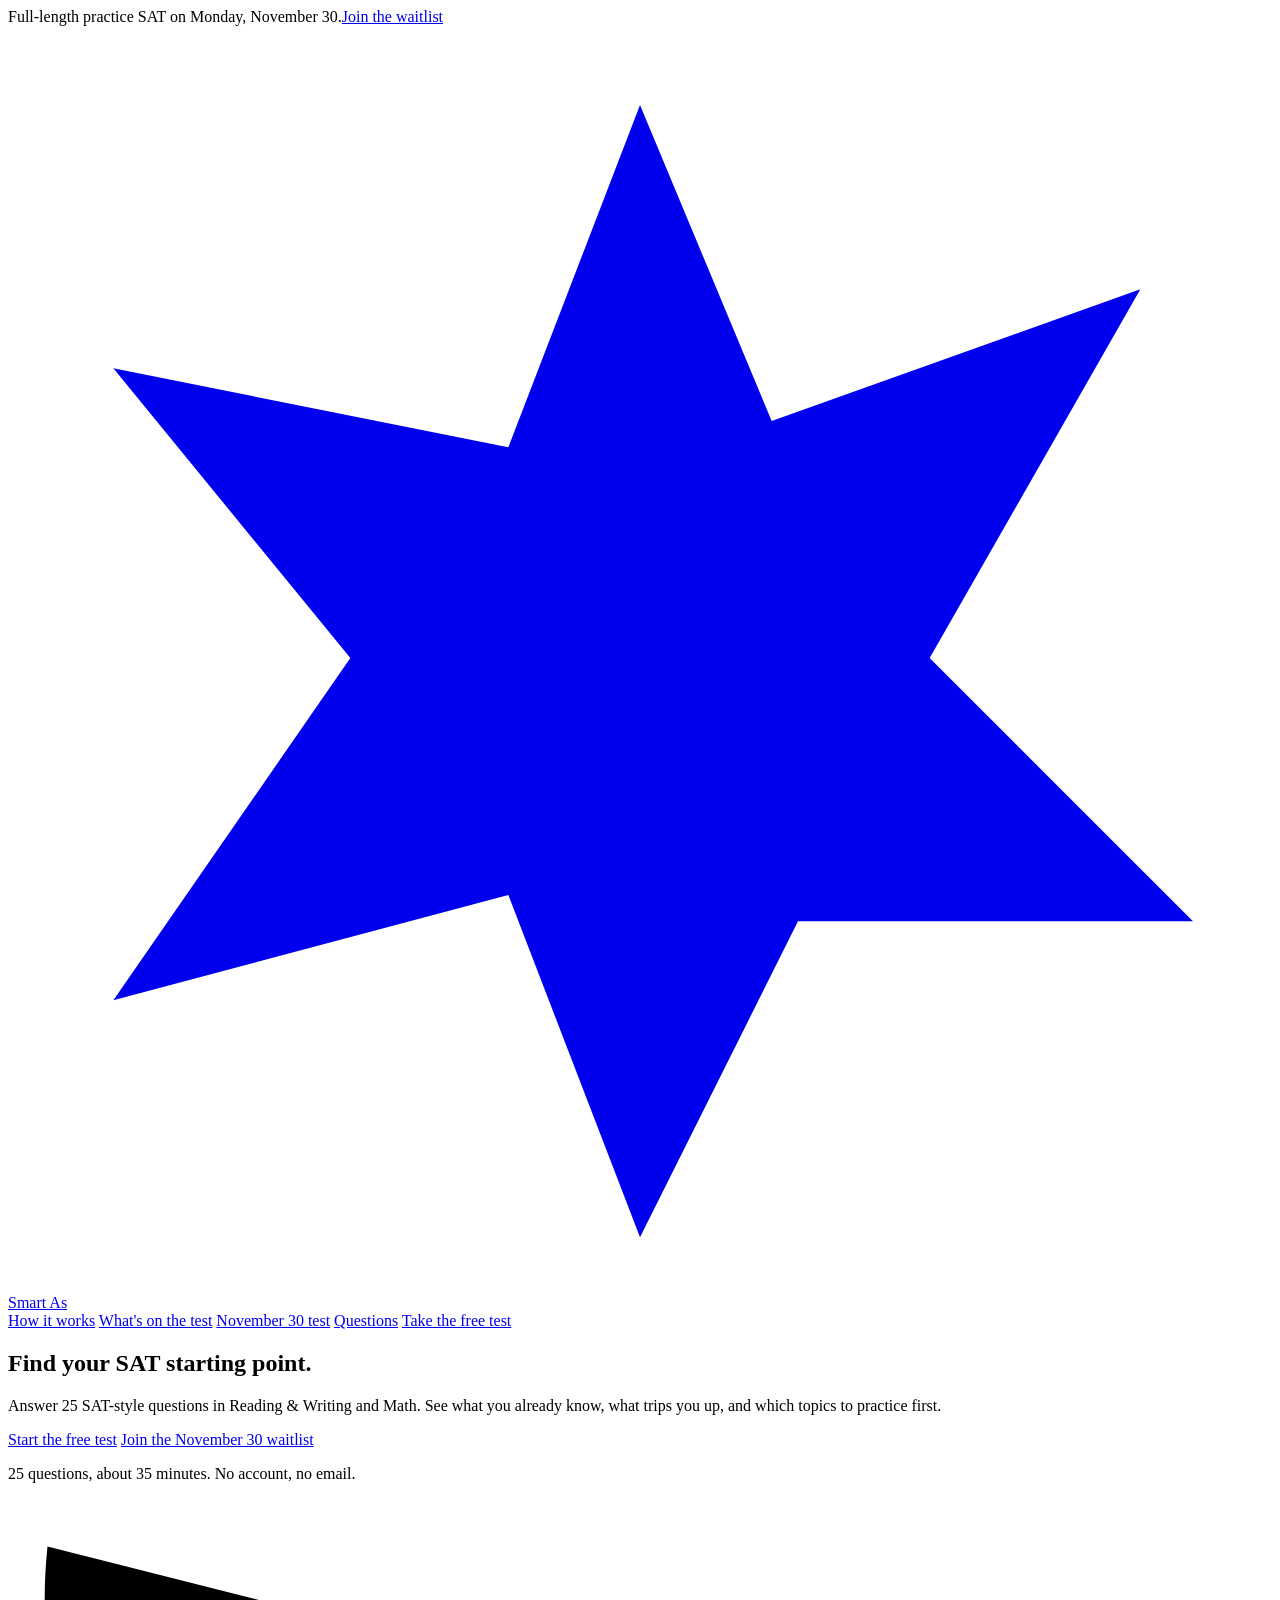
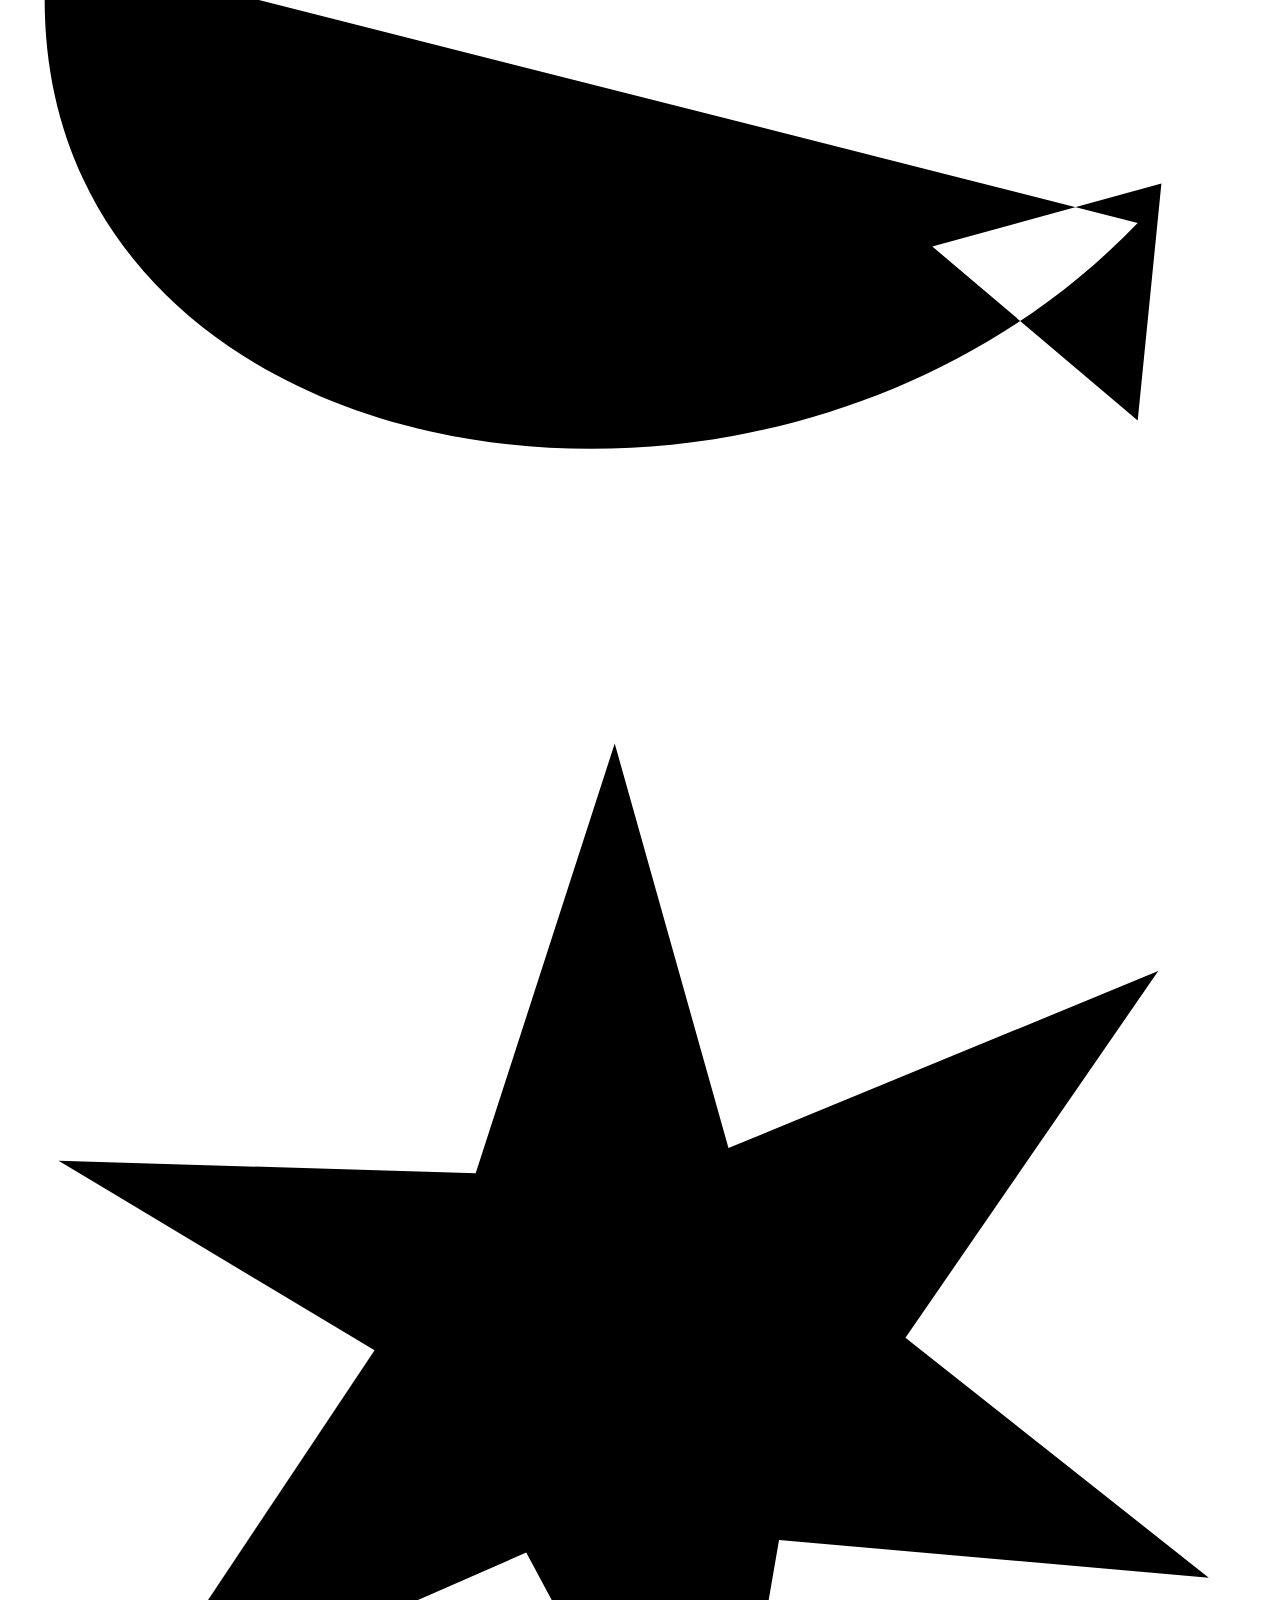
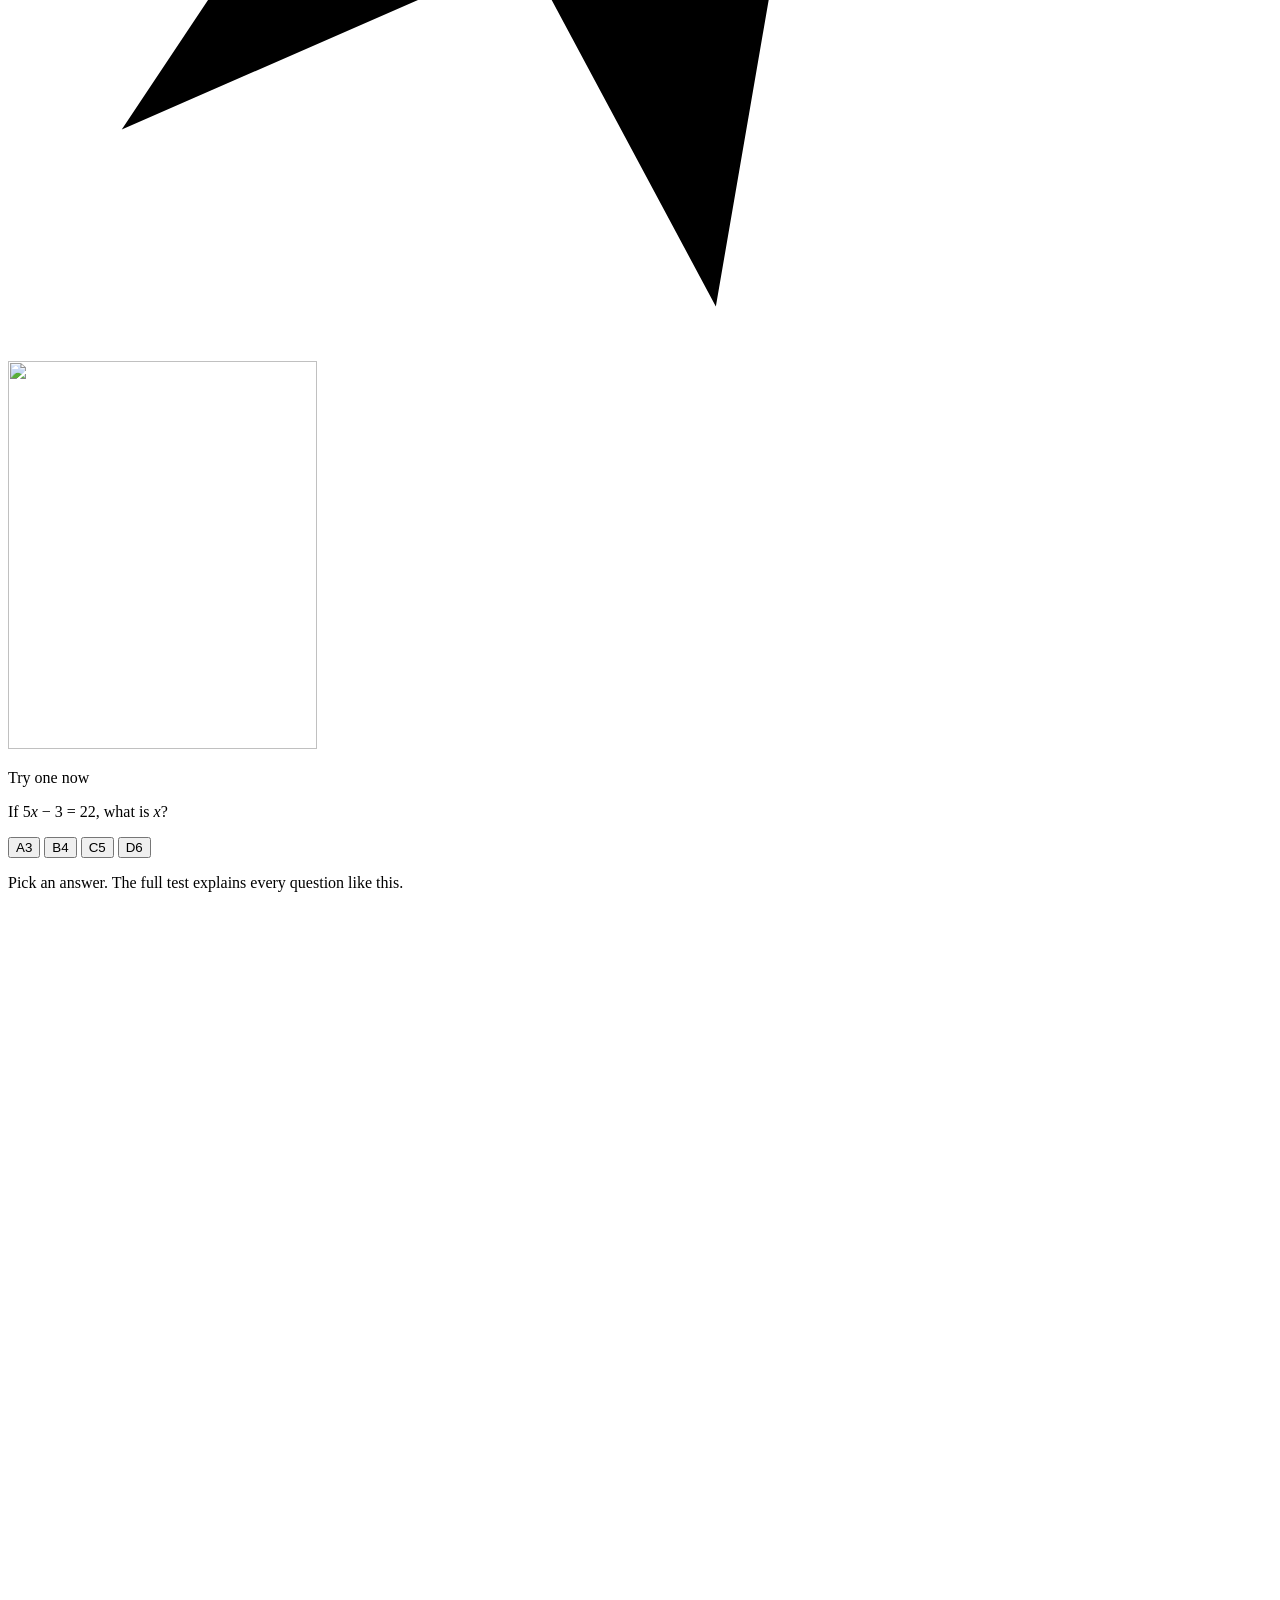
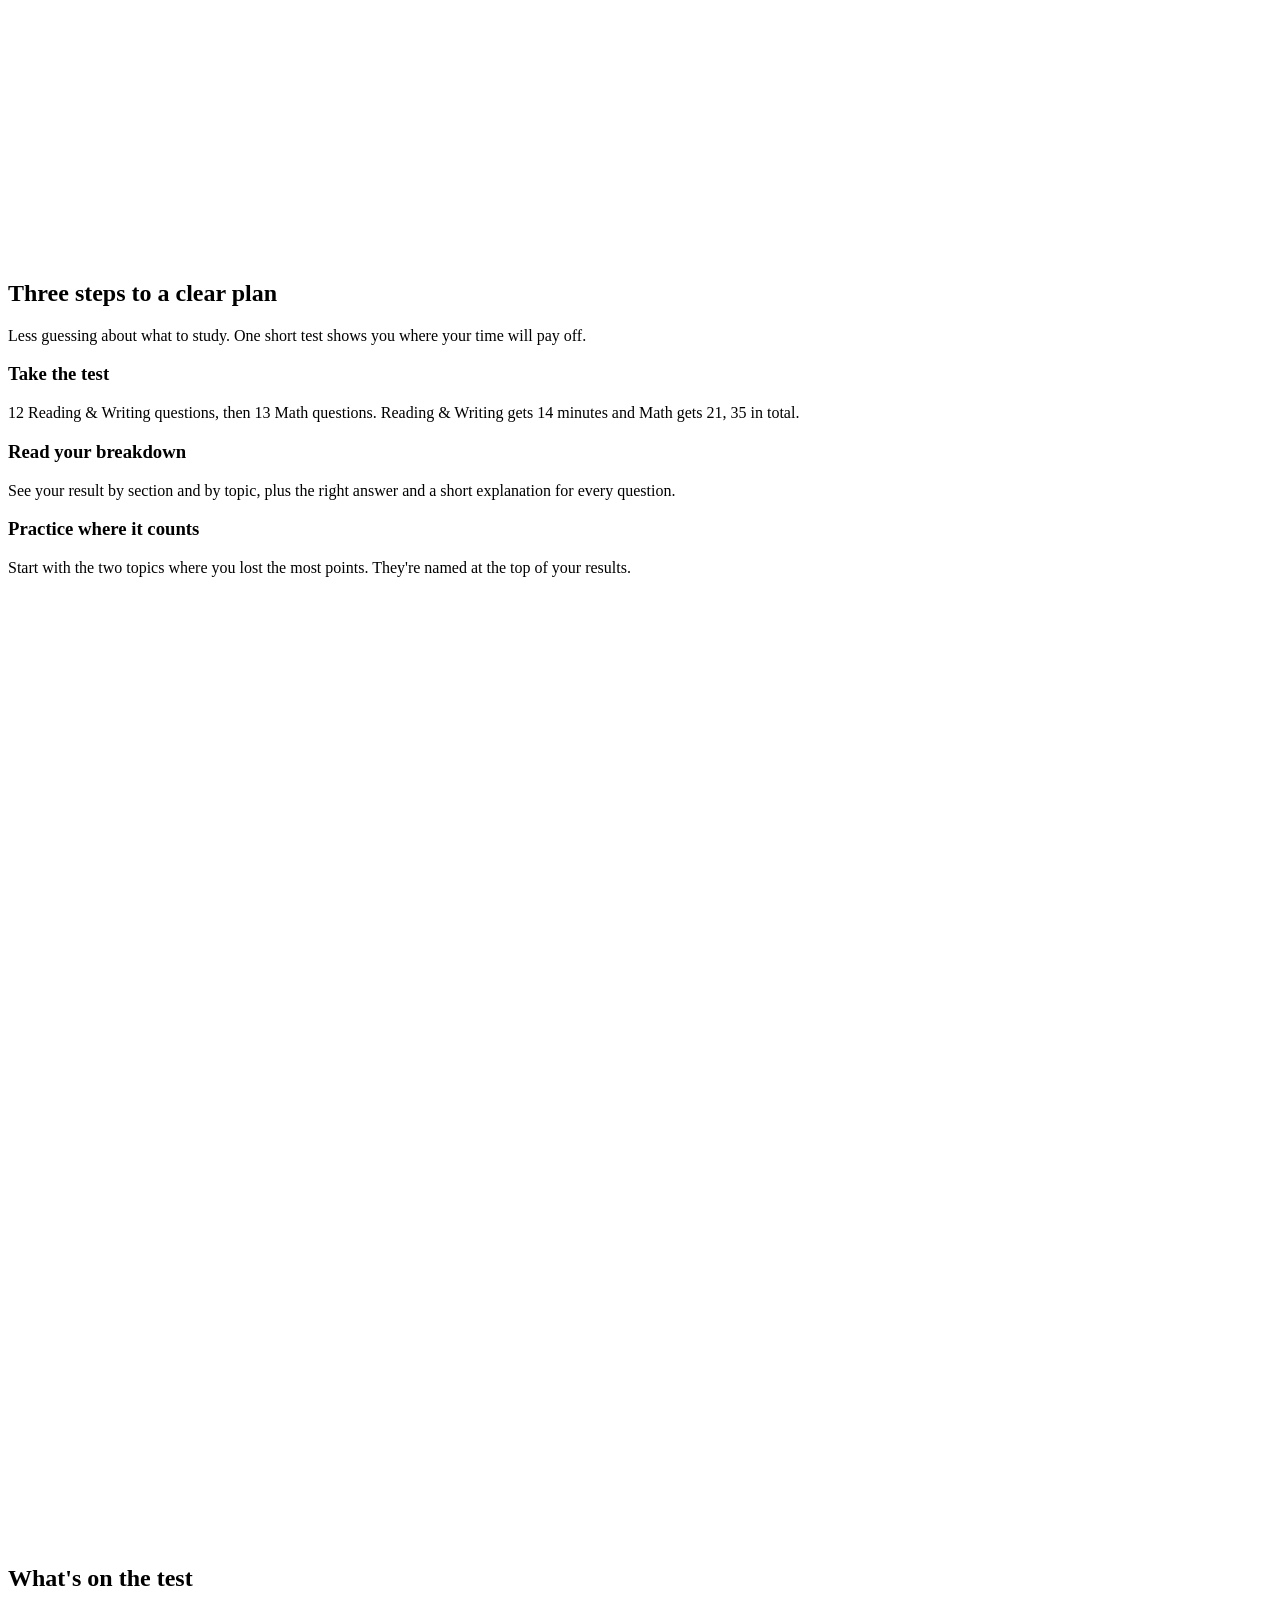
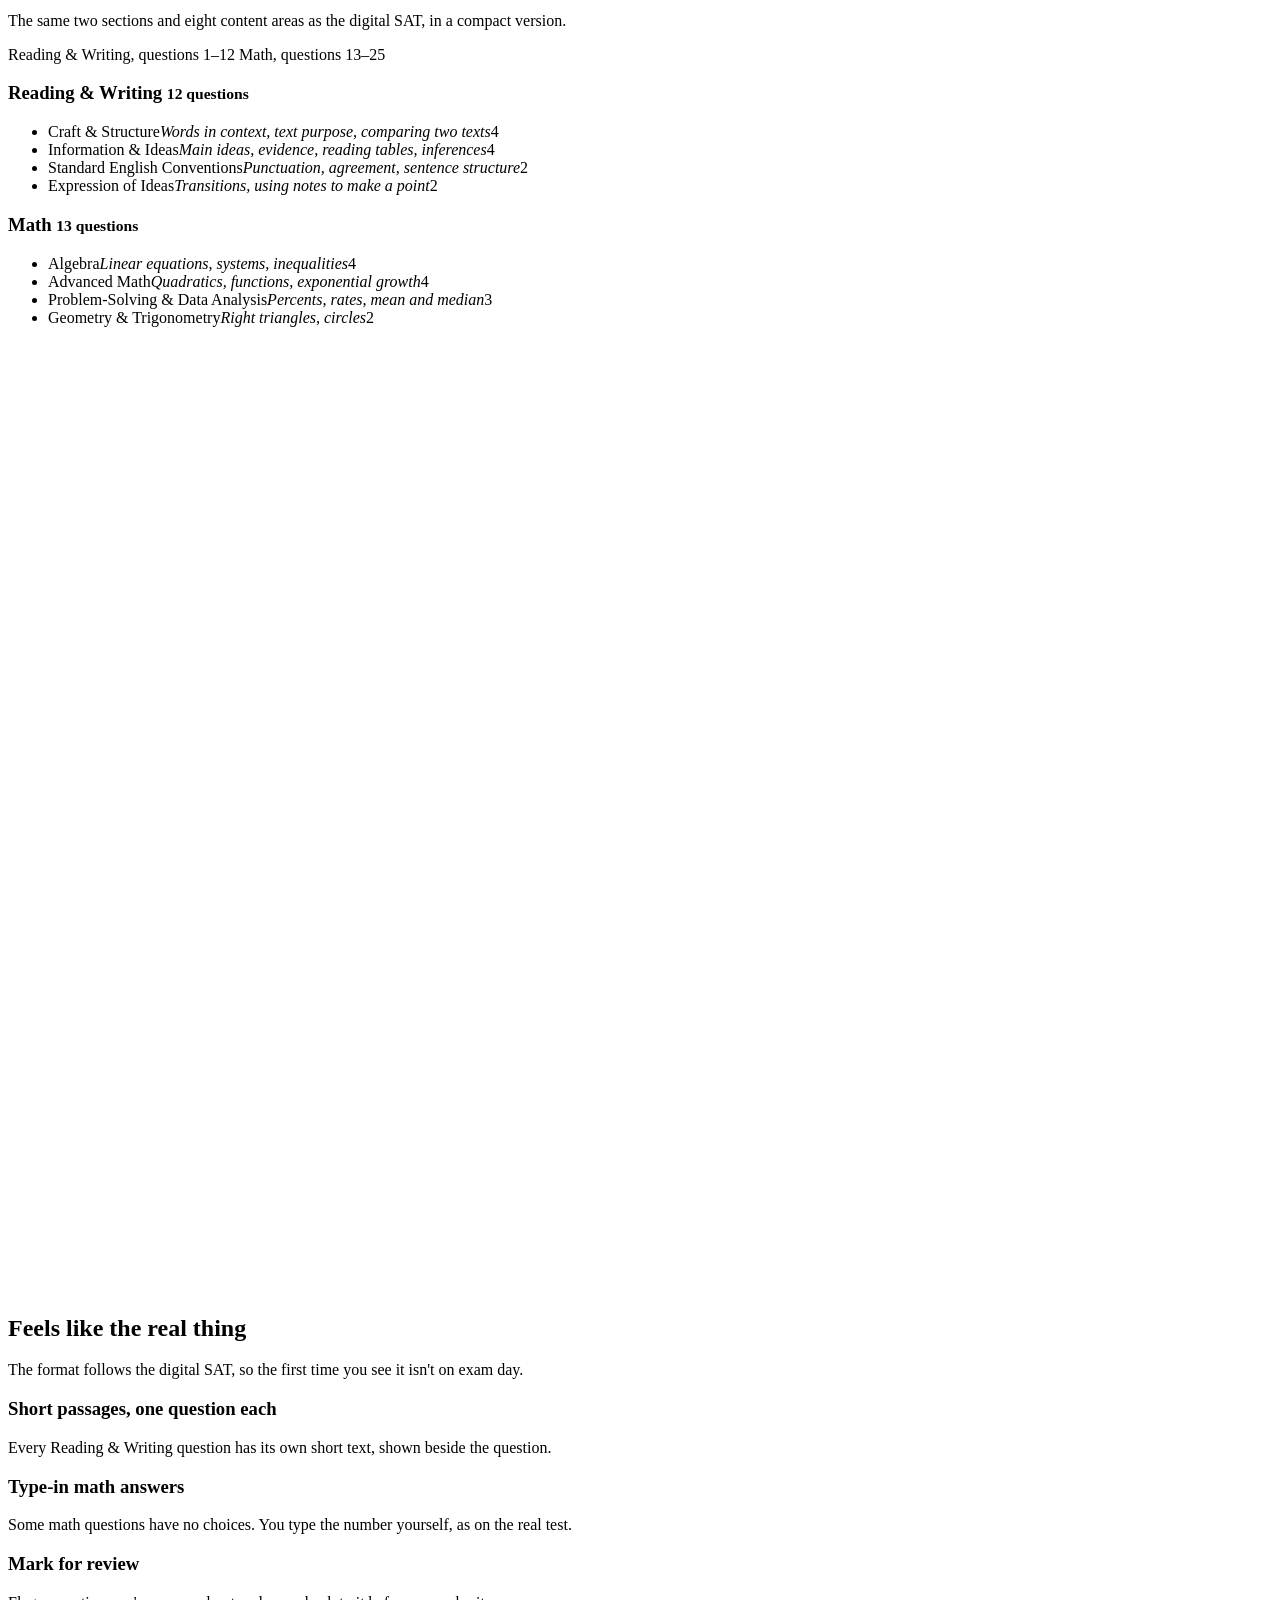
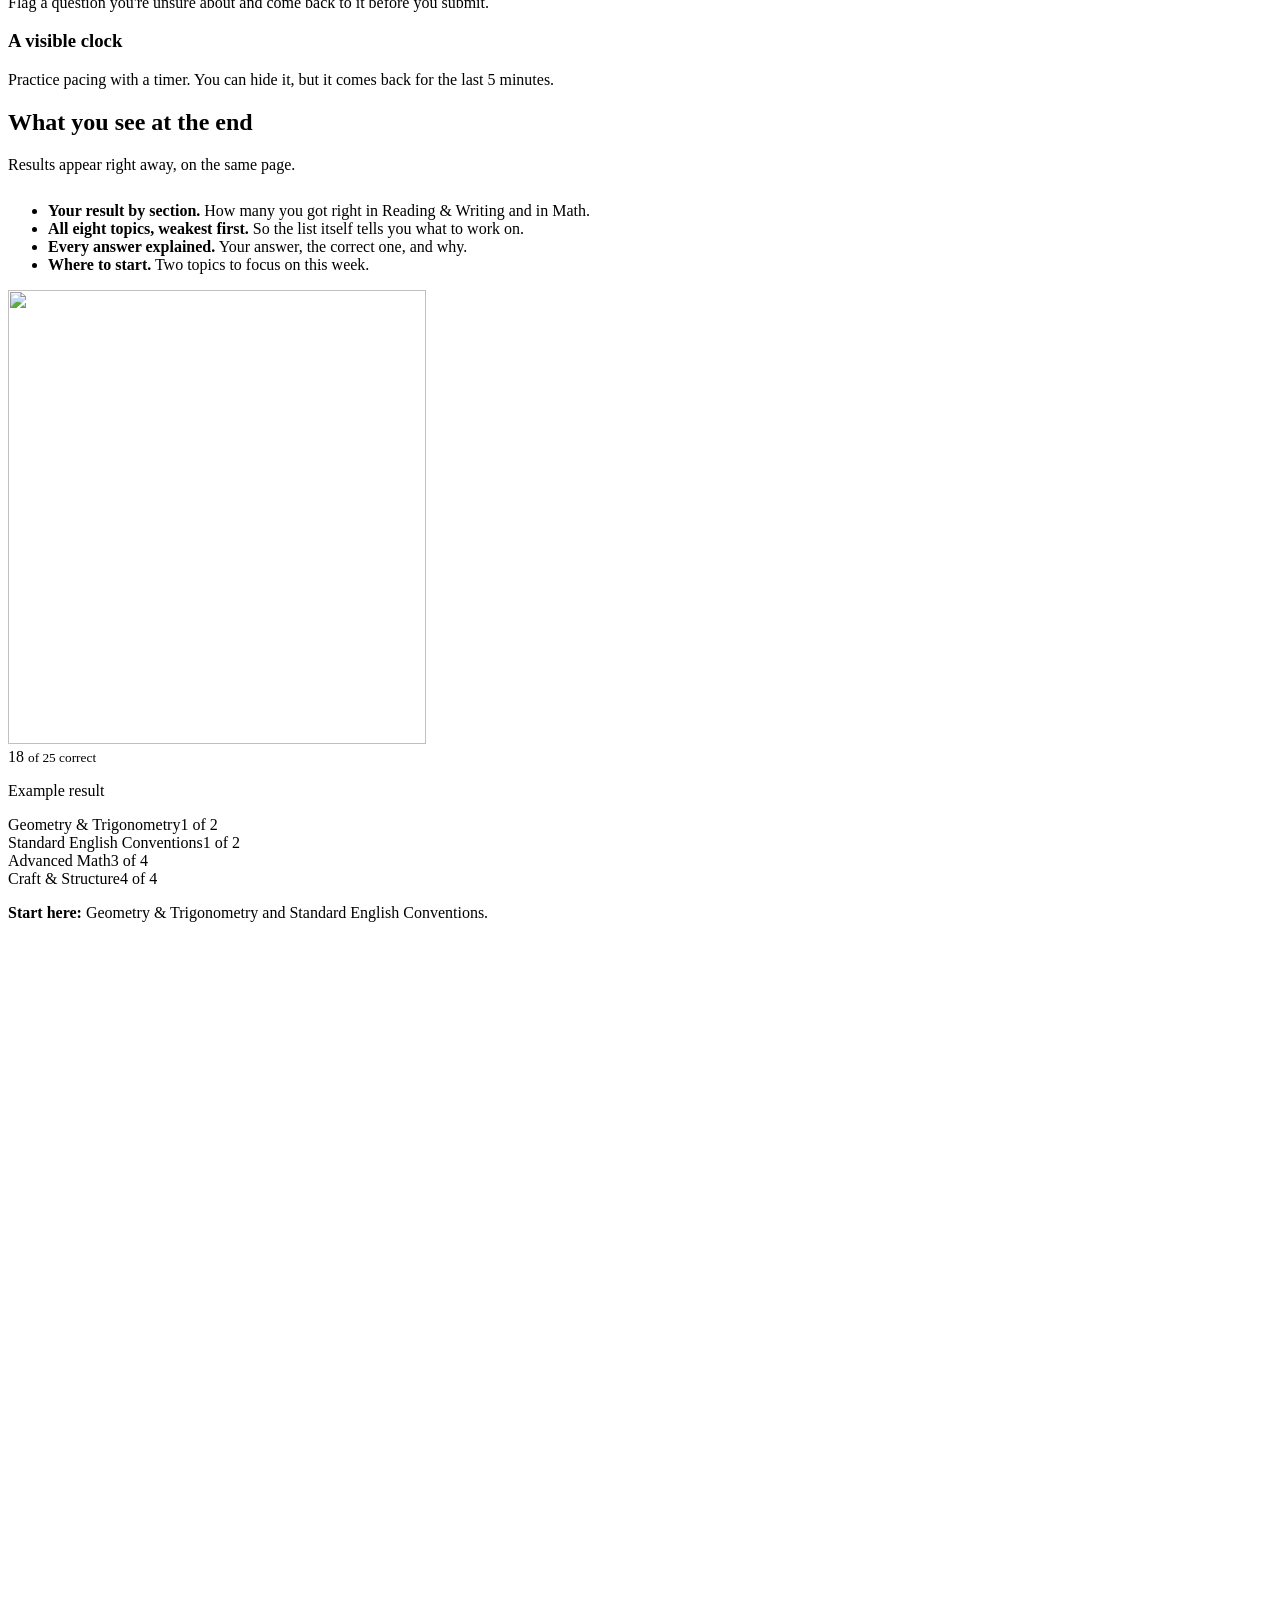
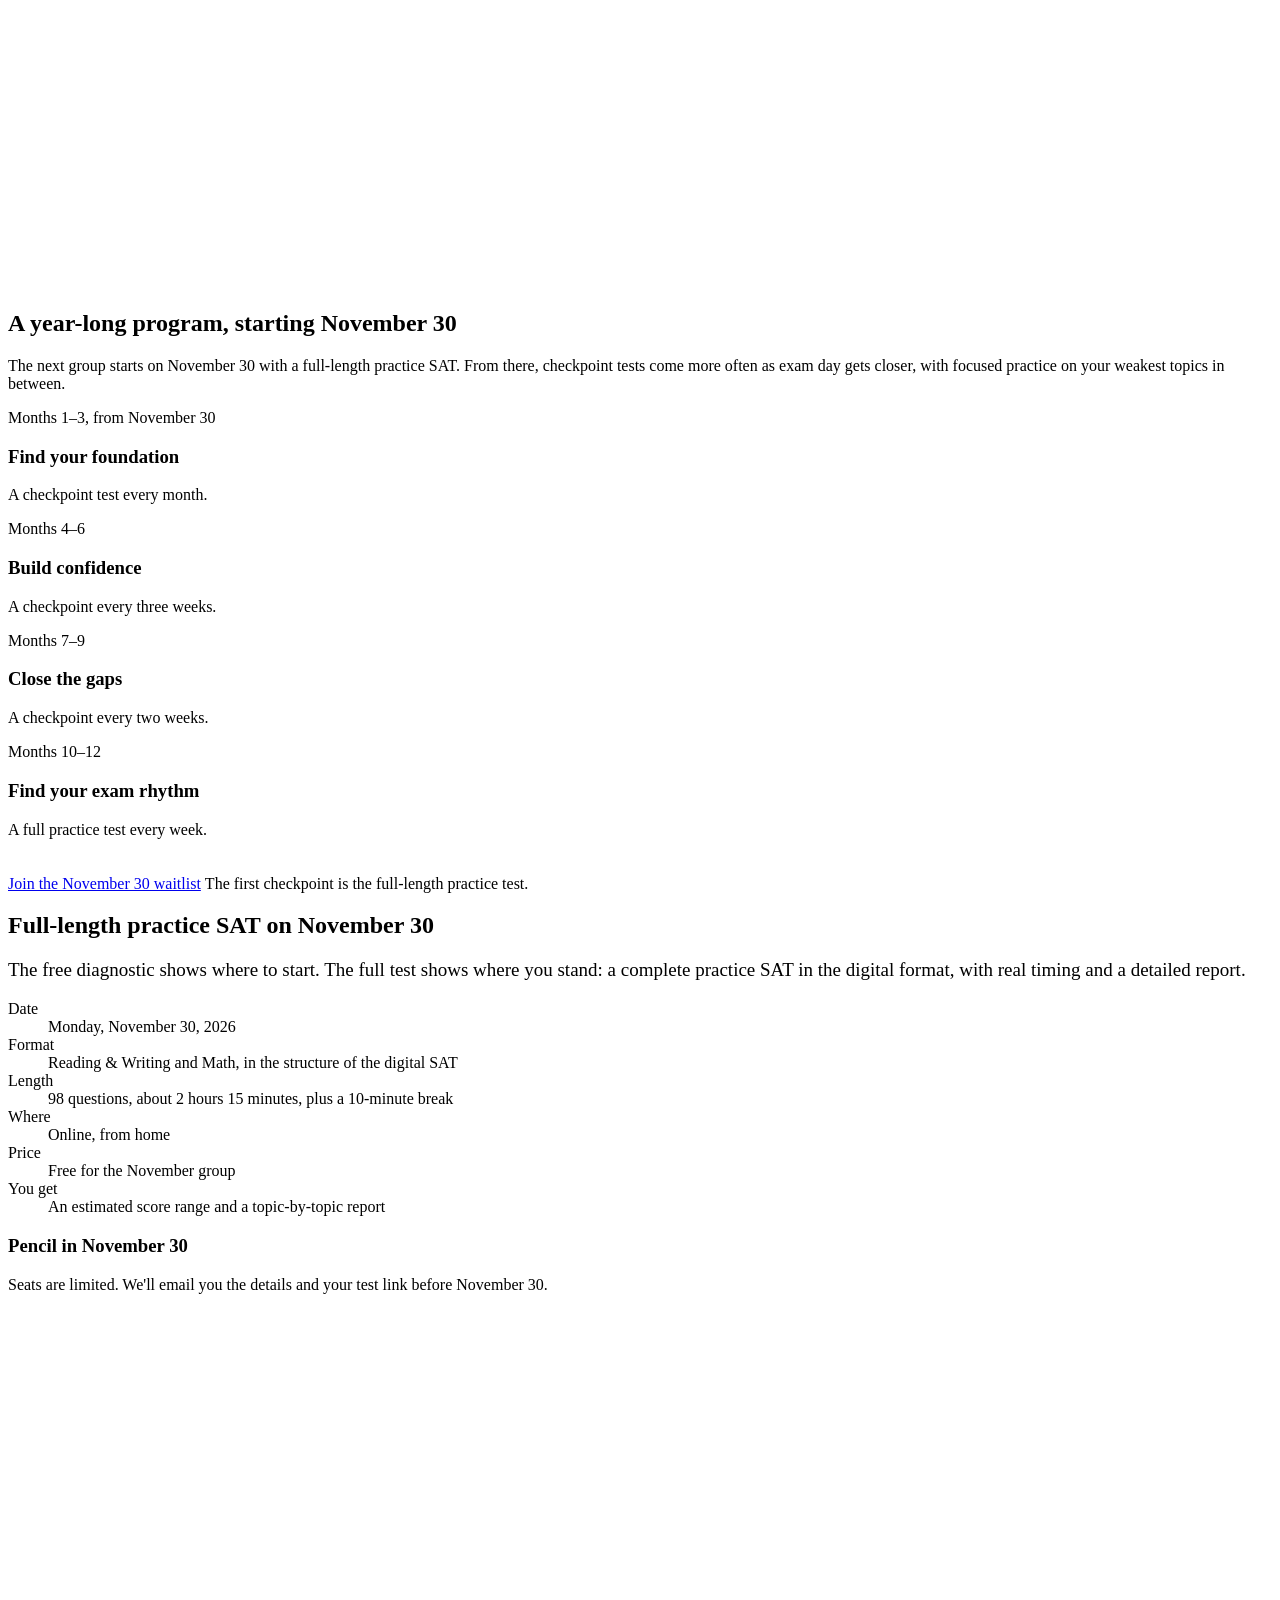
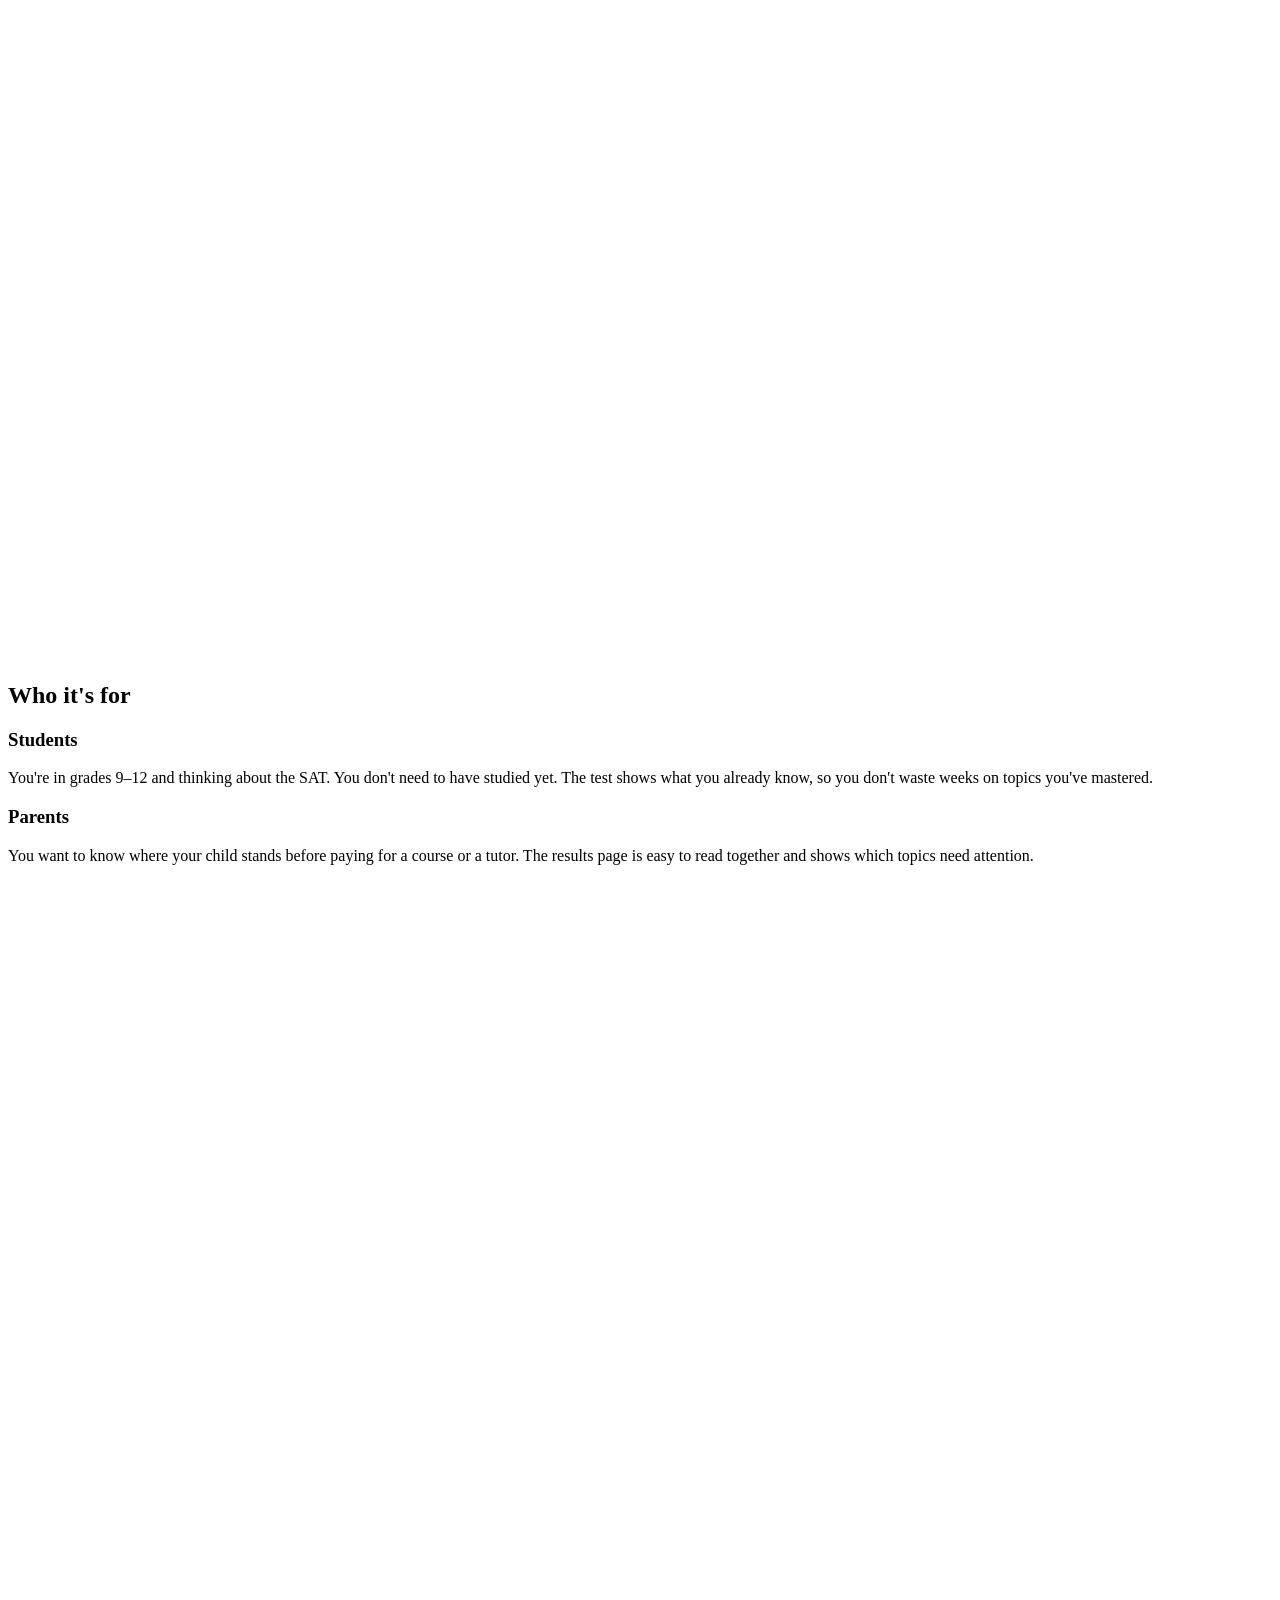
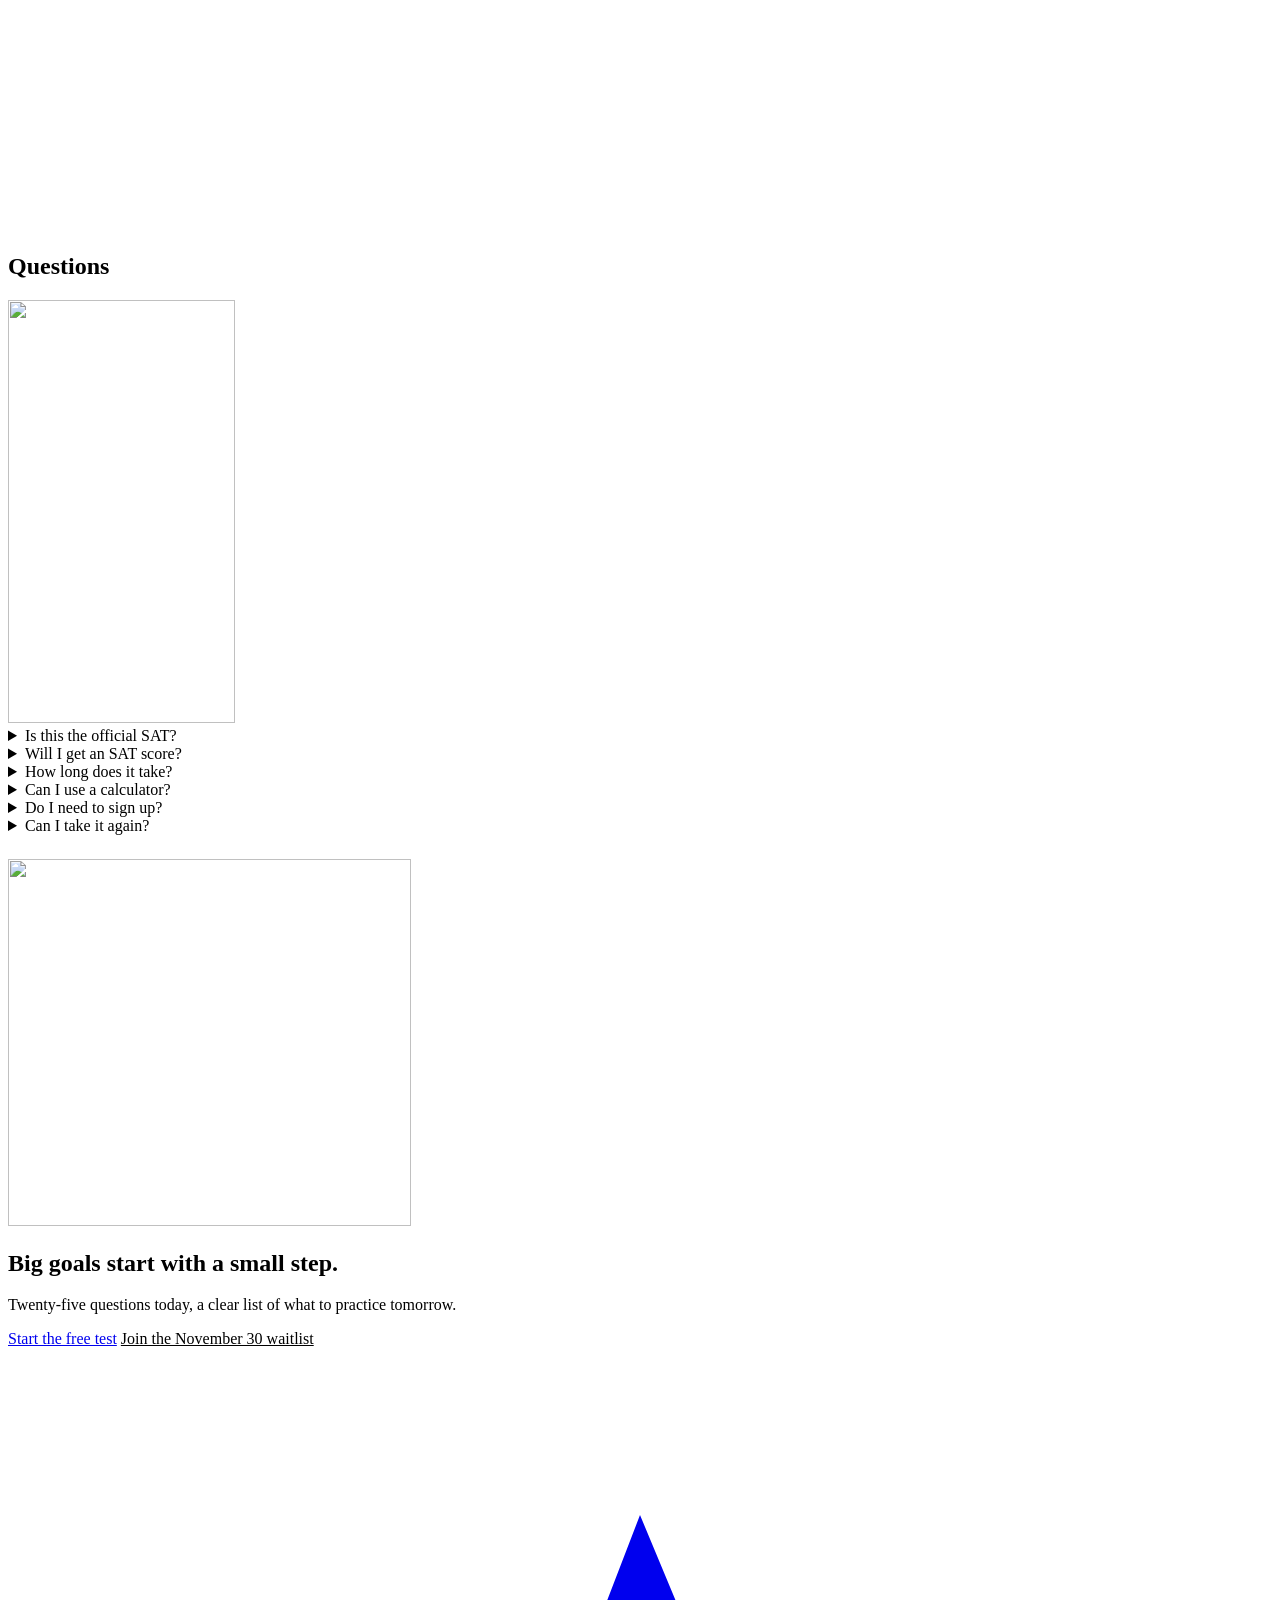
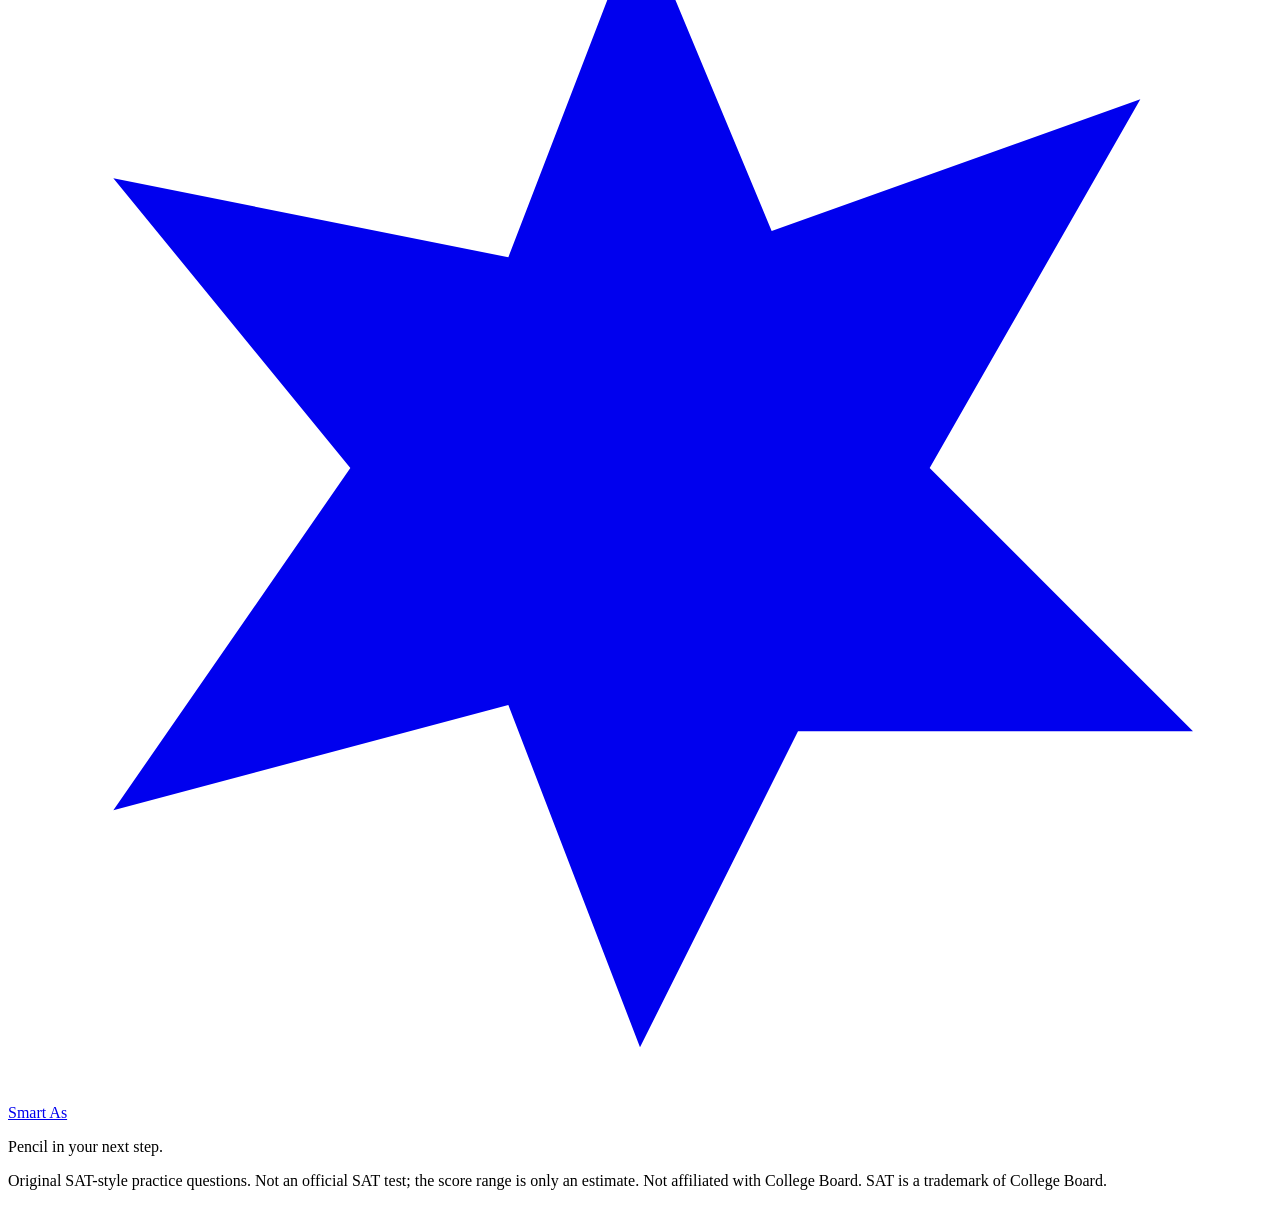
==== commit c41f7a5d: "Smart As site: swap the kids on the first screen and the final block Olga's Test note: the thumbs-up" ====
--- a/site/index.html
+++ b/site/index.html
@@ -2,7 +2,7 @@
 <html lang="en">
 <head>
 <meta charset="utf-8">
-<meta name="viewport" content="width=device-width, initial-scale=1, viewport-fit=cover">
+<meta name="viewport" content="width=device-width, initial-scale=1">
 <meta name="color-scheme" content="light only">
 <title>Smart As — Find your SAT starting point</title>
 <meta name="description" content="A free 25-question SAT-style diagnostic in Reading & Writing and Math. See your strengths, your gaps, and where to start.">
@@ -13,7 +13,7 @@
 <link rel="stylesheet" href="/styles.css">
 </head>
 <body>
-<div id="landing">
+<div id="top">
 <div class="announce"><div class="wrap"><span>Full-length practice SAT on Monday, November 30.</span><a href="#practice">Join the waitlist</a></div></div>
 <header class="site-head" id="siteHead">
   <div class="wrap head-row">
@@ -28,7 +28,7 @@
   </div>
 </header>
 
-<main id="top">
+<main>
   <section class="hero">
     <div class="wrap hero-grid">
       <div>
@@ -42,7 +42,7 @@
         <svg class="doodle arrow" viewBox="0 0 160 100" aria-hidden="true"><path d="M5 6C-2 73 95 91 143 41M117 44l29-8-3 30"/></svg>
       </div>
 
-      <svg class="doodle star" viewBox="0 0 100 100" aria-hidden="true"><path d="m48 4 9 32 34-14-20 29 24 19-34-3-5 29-15-28-32 14 20-30-25-15 33 1Z"/></svg><div class="try" aria-labelledby="tryTitle"><img class="kid kid-hero" src="/img/kid-hero.webp" width="403" height="466" alt="">
+      <svg class="doodle star" viewBox="0 0 100 100" aria-hidden="true"><path d="m48 4 9 32 34-14-20 29 24 19-34-3-5 29-15-28-32 14 20-30-25-15 33 1Z"/></svg><div class="try" aria-labelledby="tryTitle"><img class="kid kid-hero" src="/img/kid-hero.webp" width="309" height="388" alt="">
         <p class="try-label" id="tryTitle">Try one now</p>
         <p class="try-q">If 5<i>x</i> − 3 = 22, what is <i>x</i>?</p>
         <div class="try-choices" role="group" aria-label="Answer choices">
@@ -216,7 +216,7 @@
 
   <section style="padding:24px 0 88px">
     <div class="wrap">
-      <div class="final"><img class="kid kid-final" src="/img/kid-final.webp" width="309" height="388" alt="" loading="lazy">
+      <div class="final"><img class="kid kid-final" src="/img/kid-final.webp" width="403" height="367" alt="" loading="lazy">
         <div>
           <h2>Big goals start with a small step.</h2>
           <p>Twenty-five questions today, a clear list of what to practice tomorrow.</p>
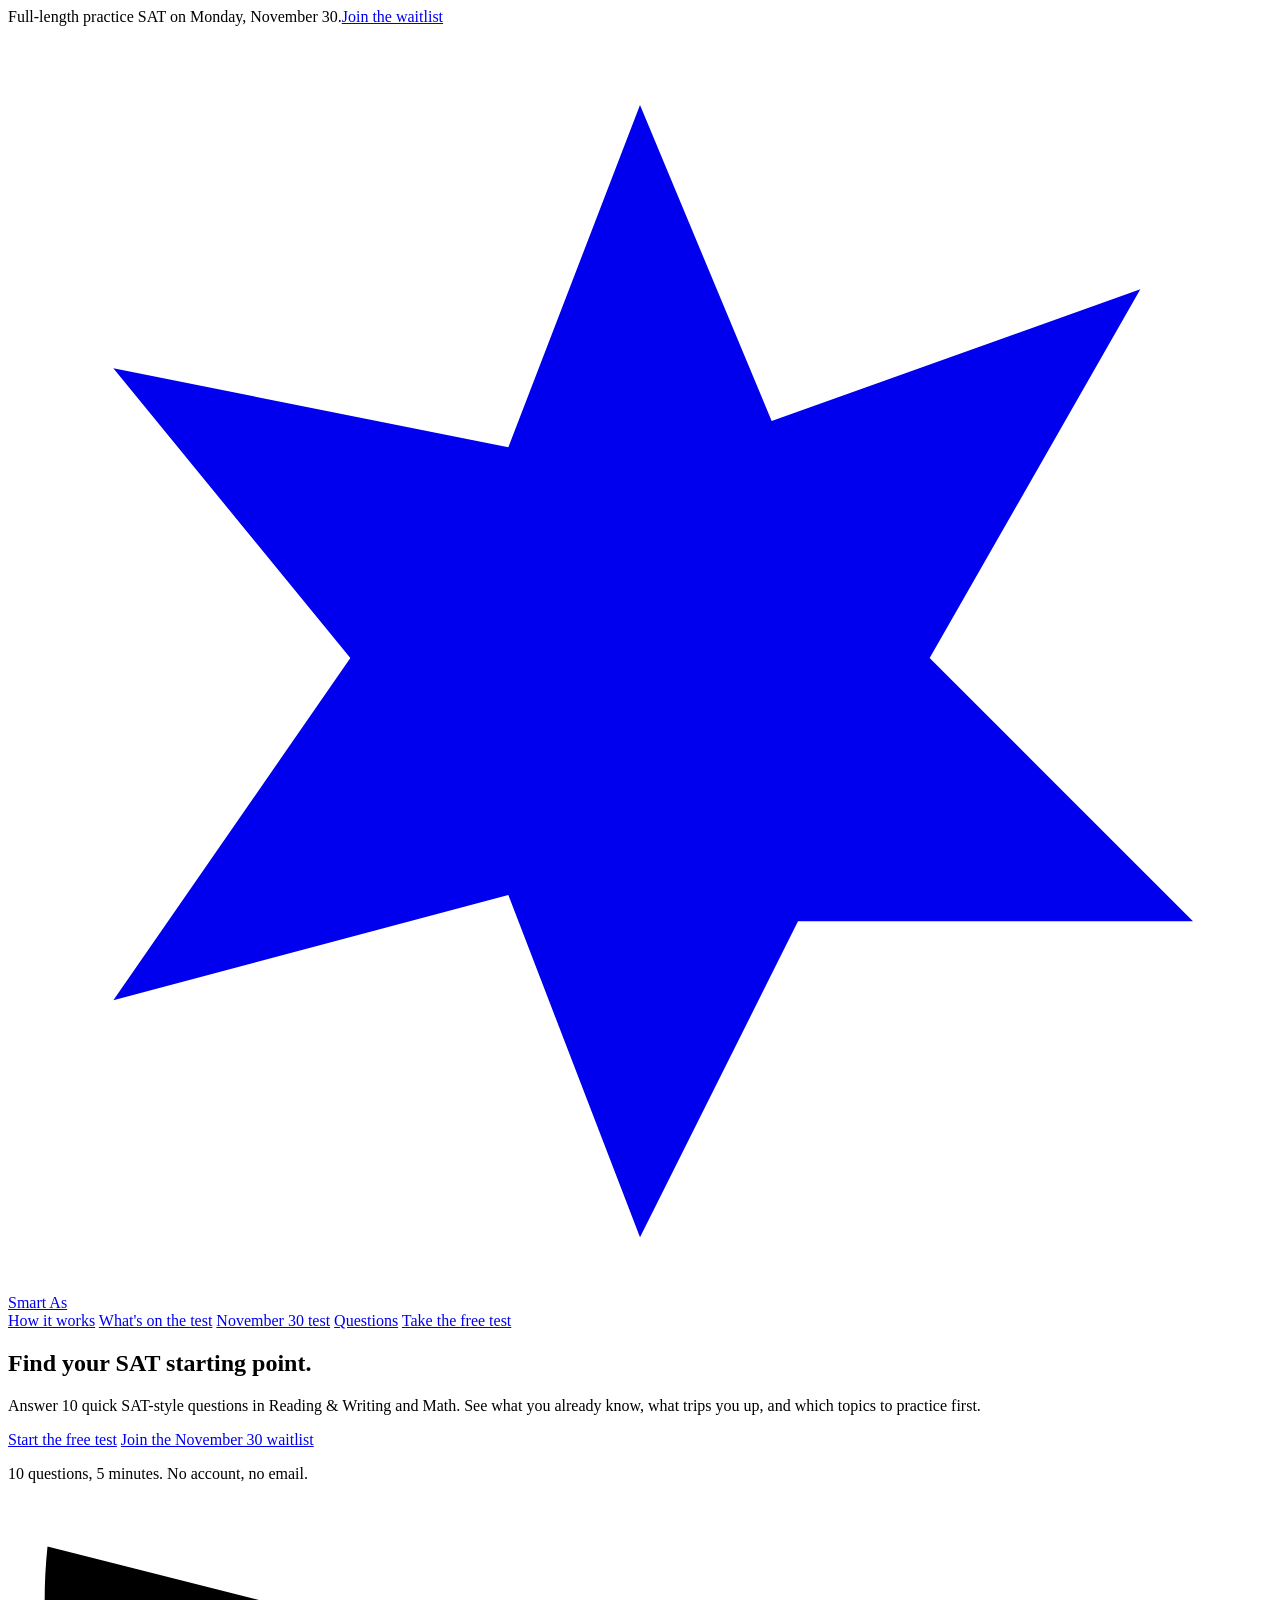
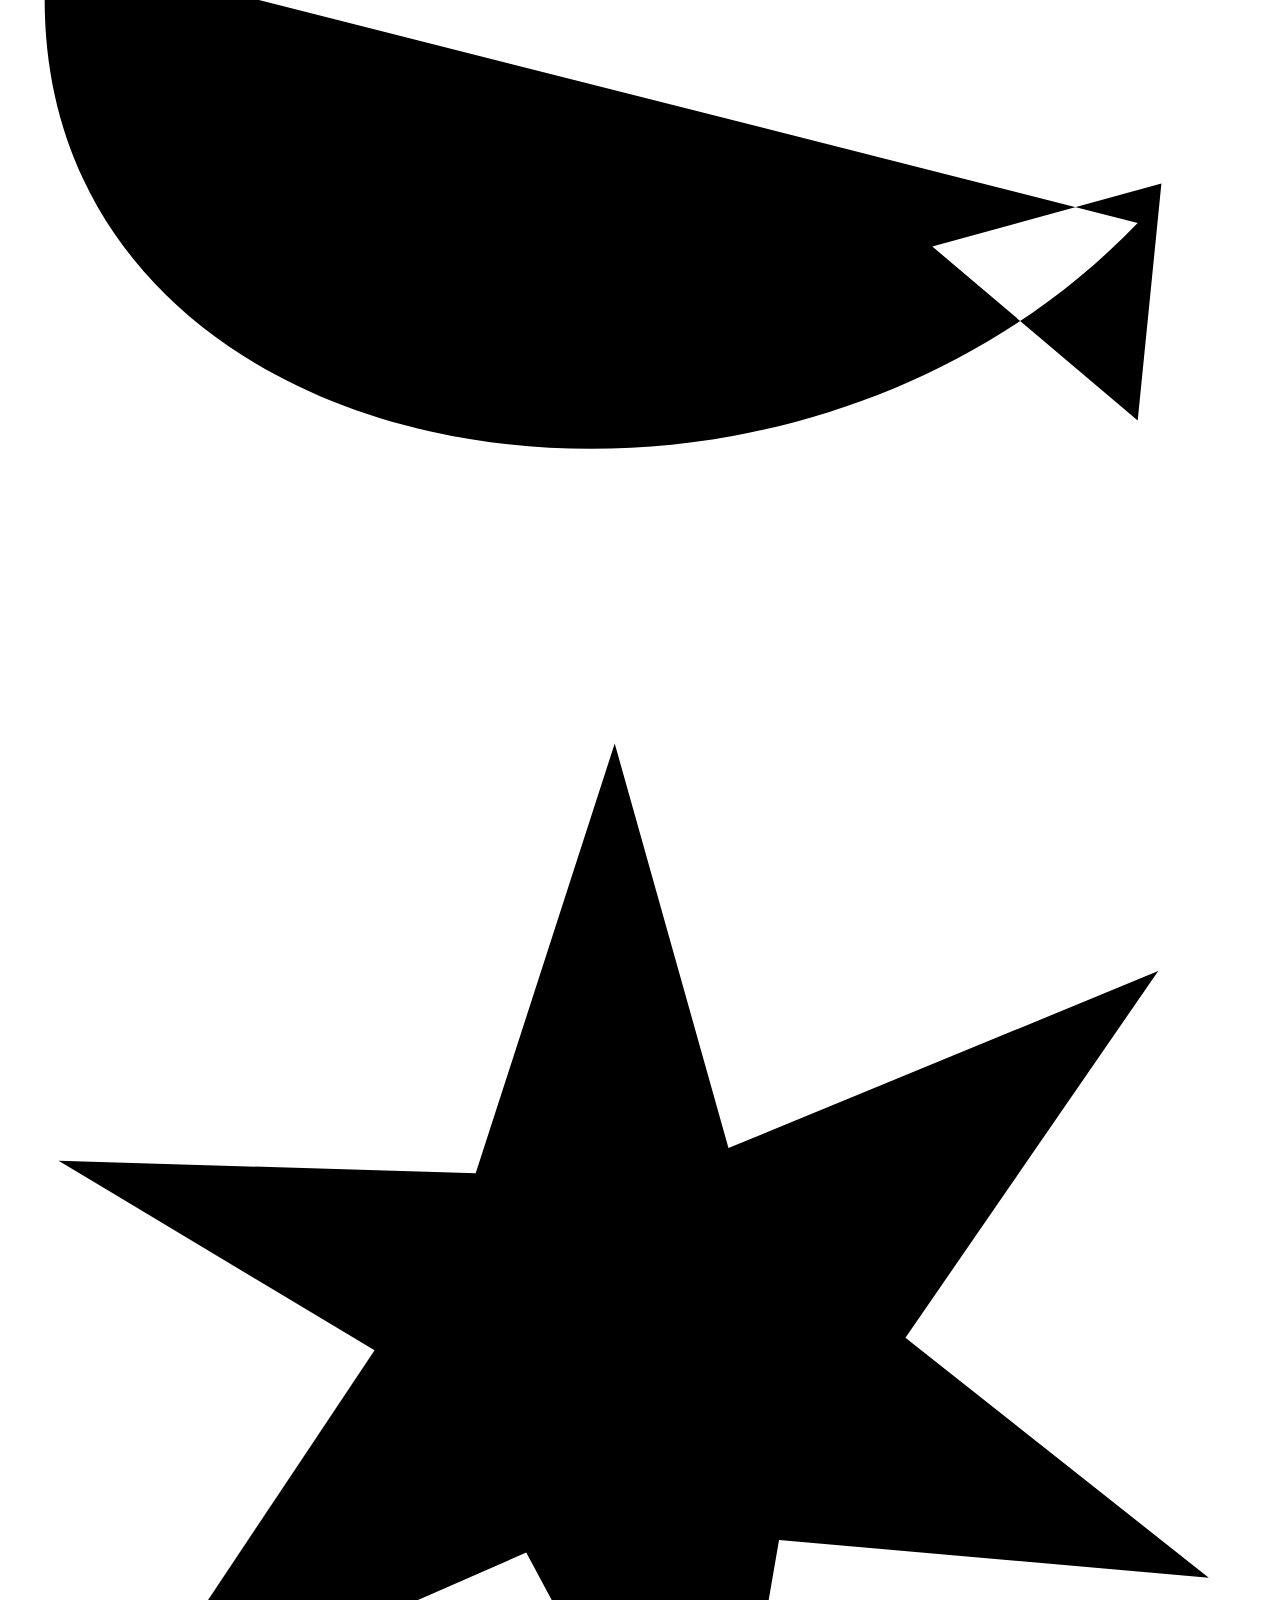
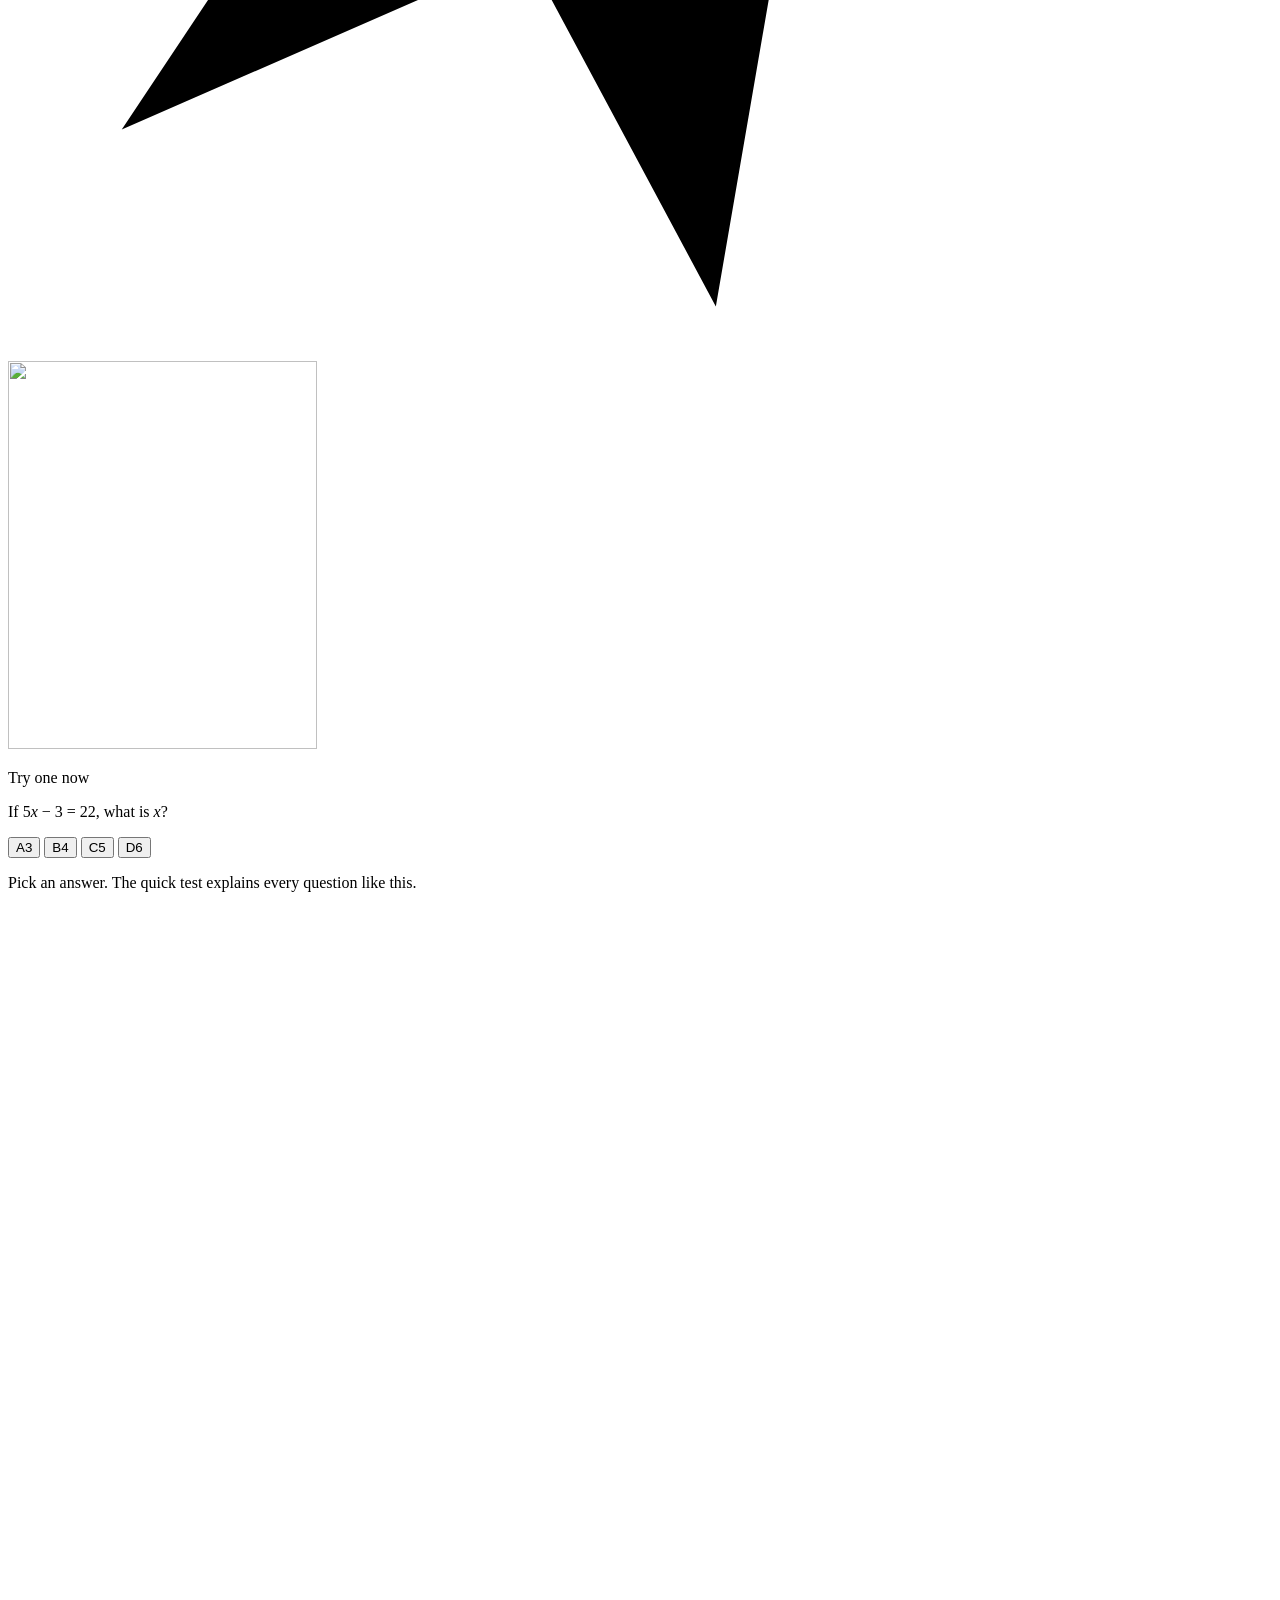
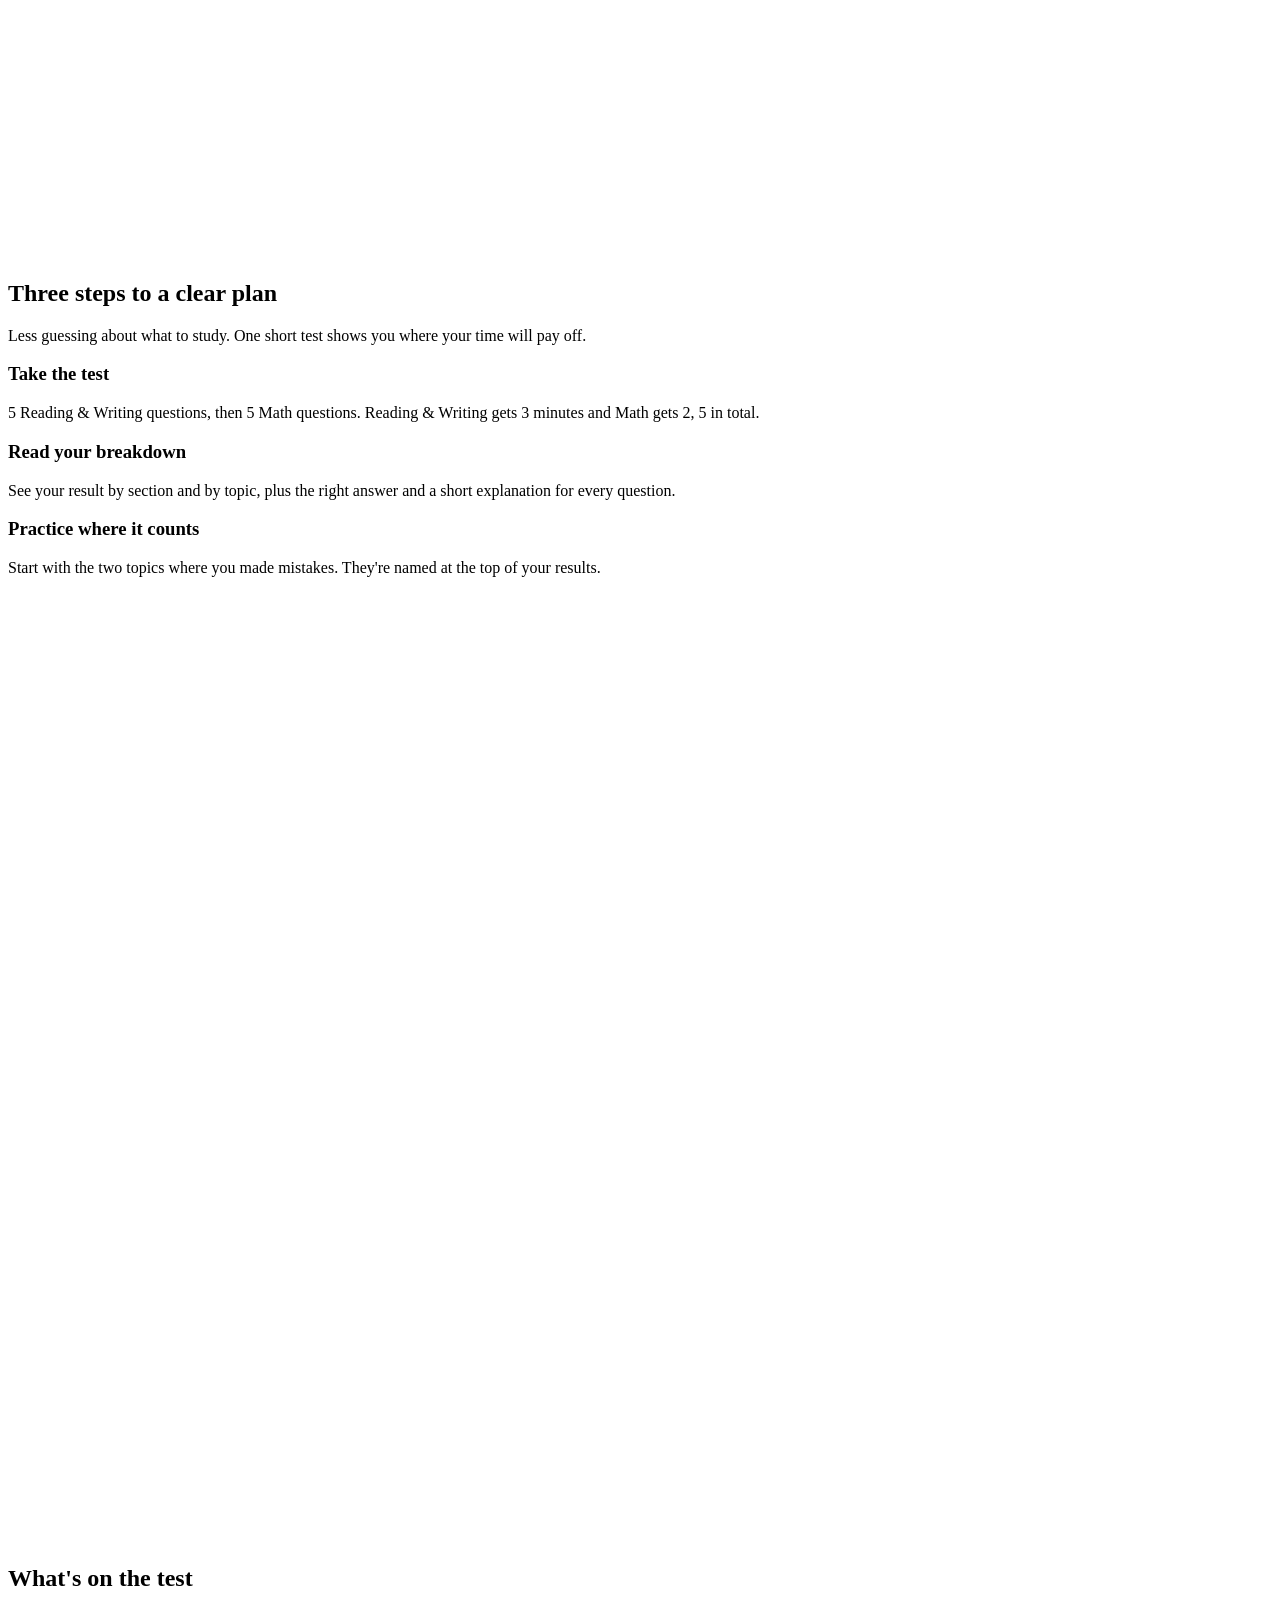
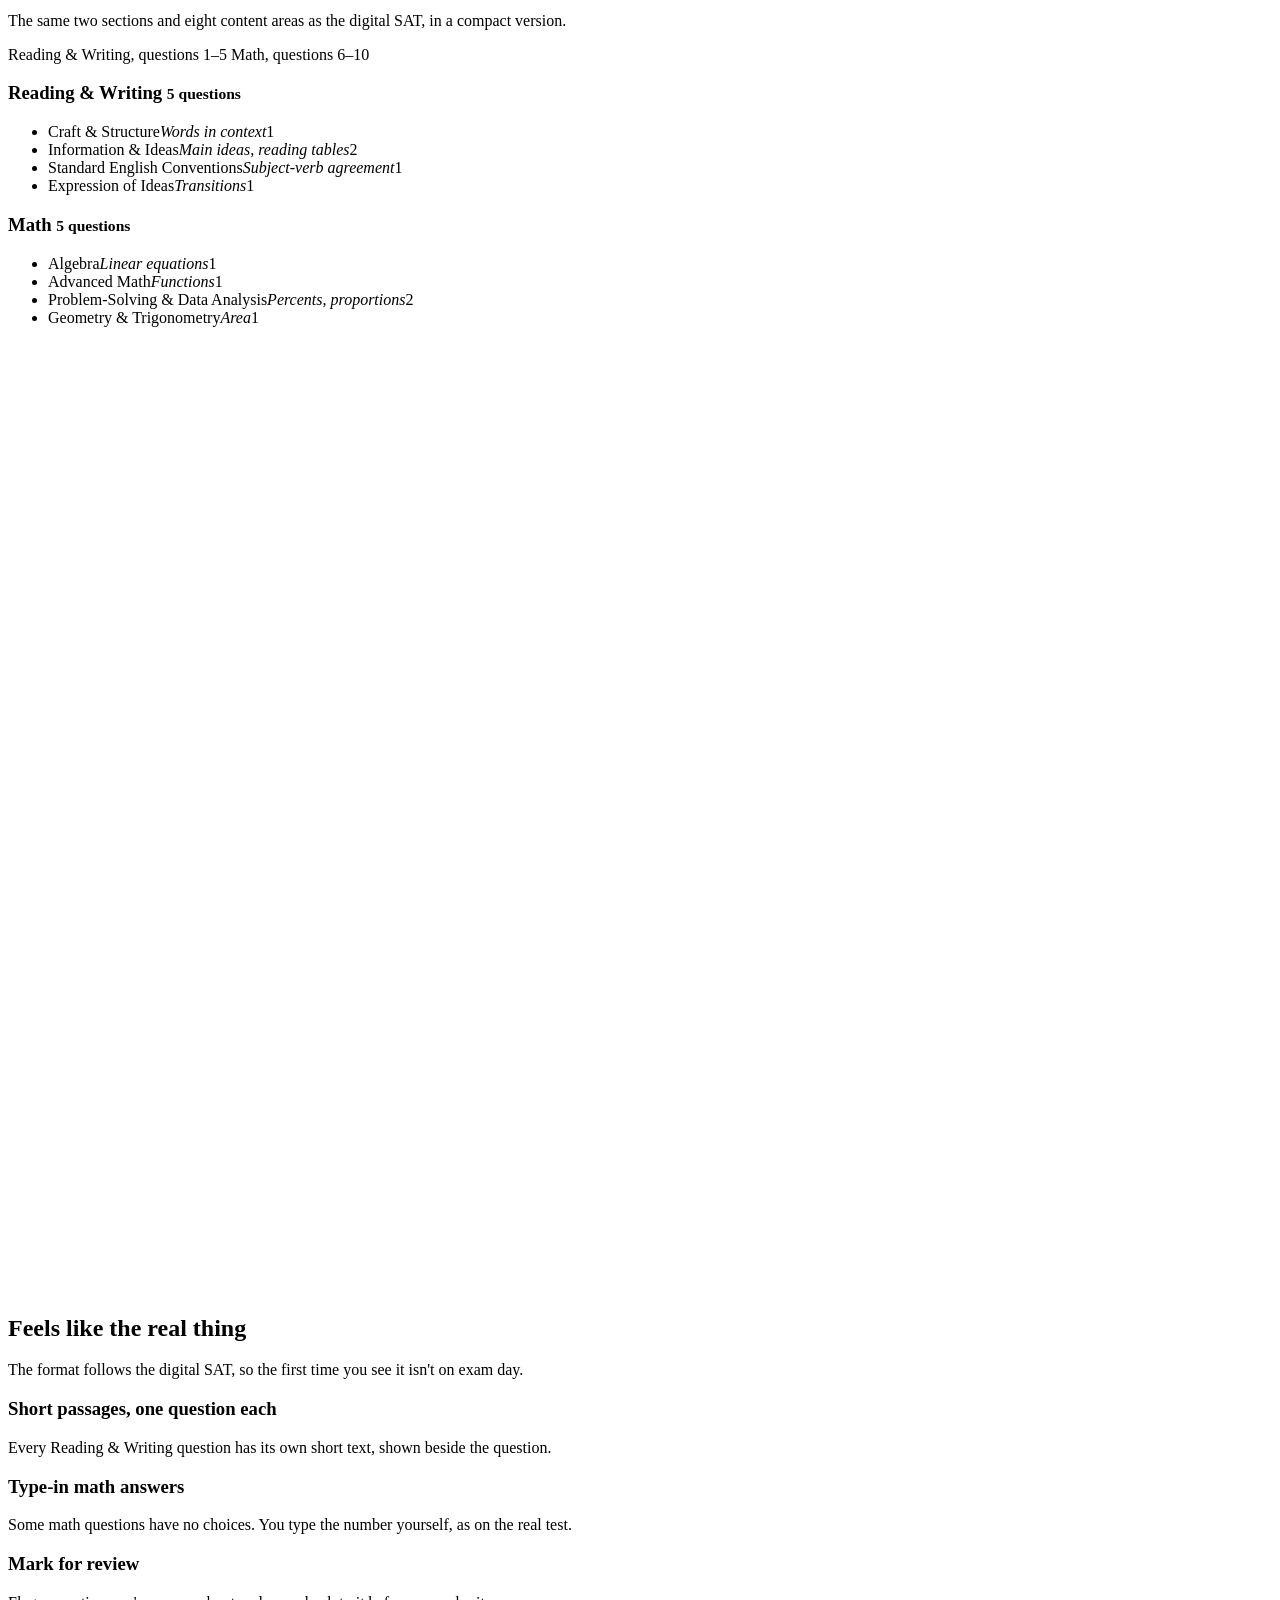
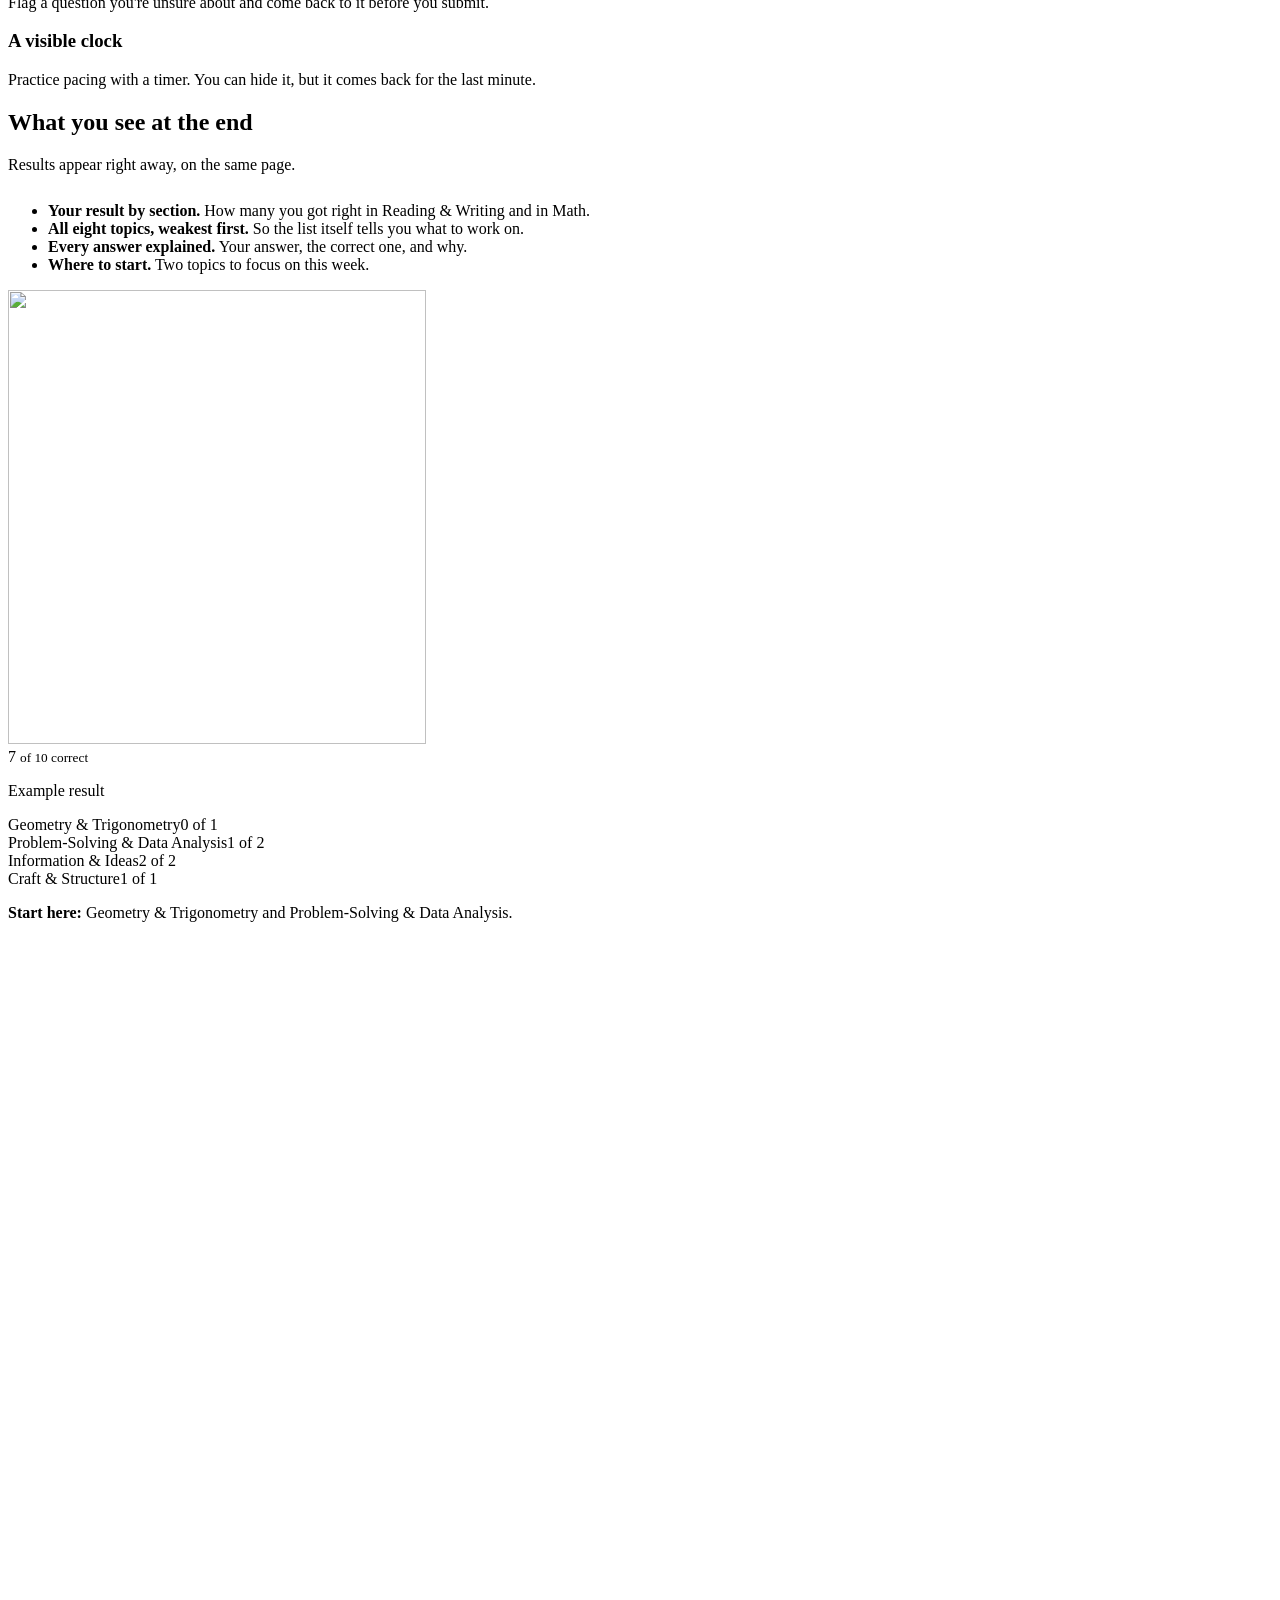
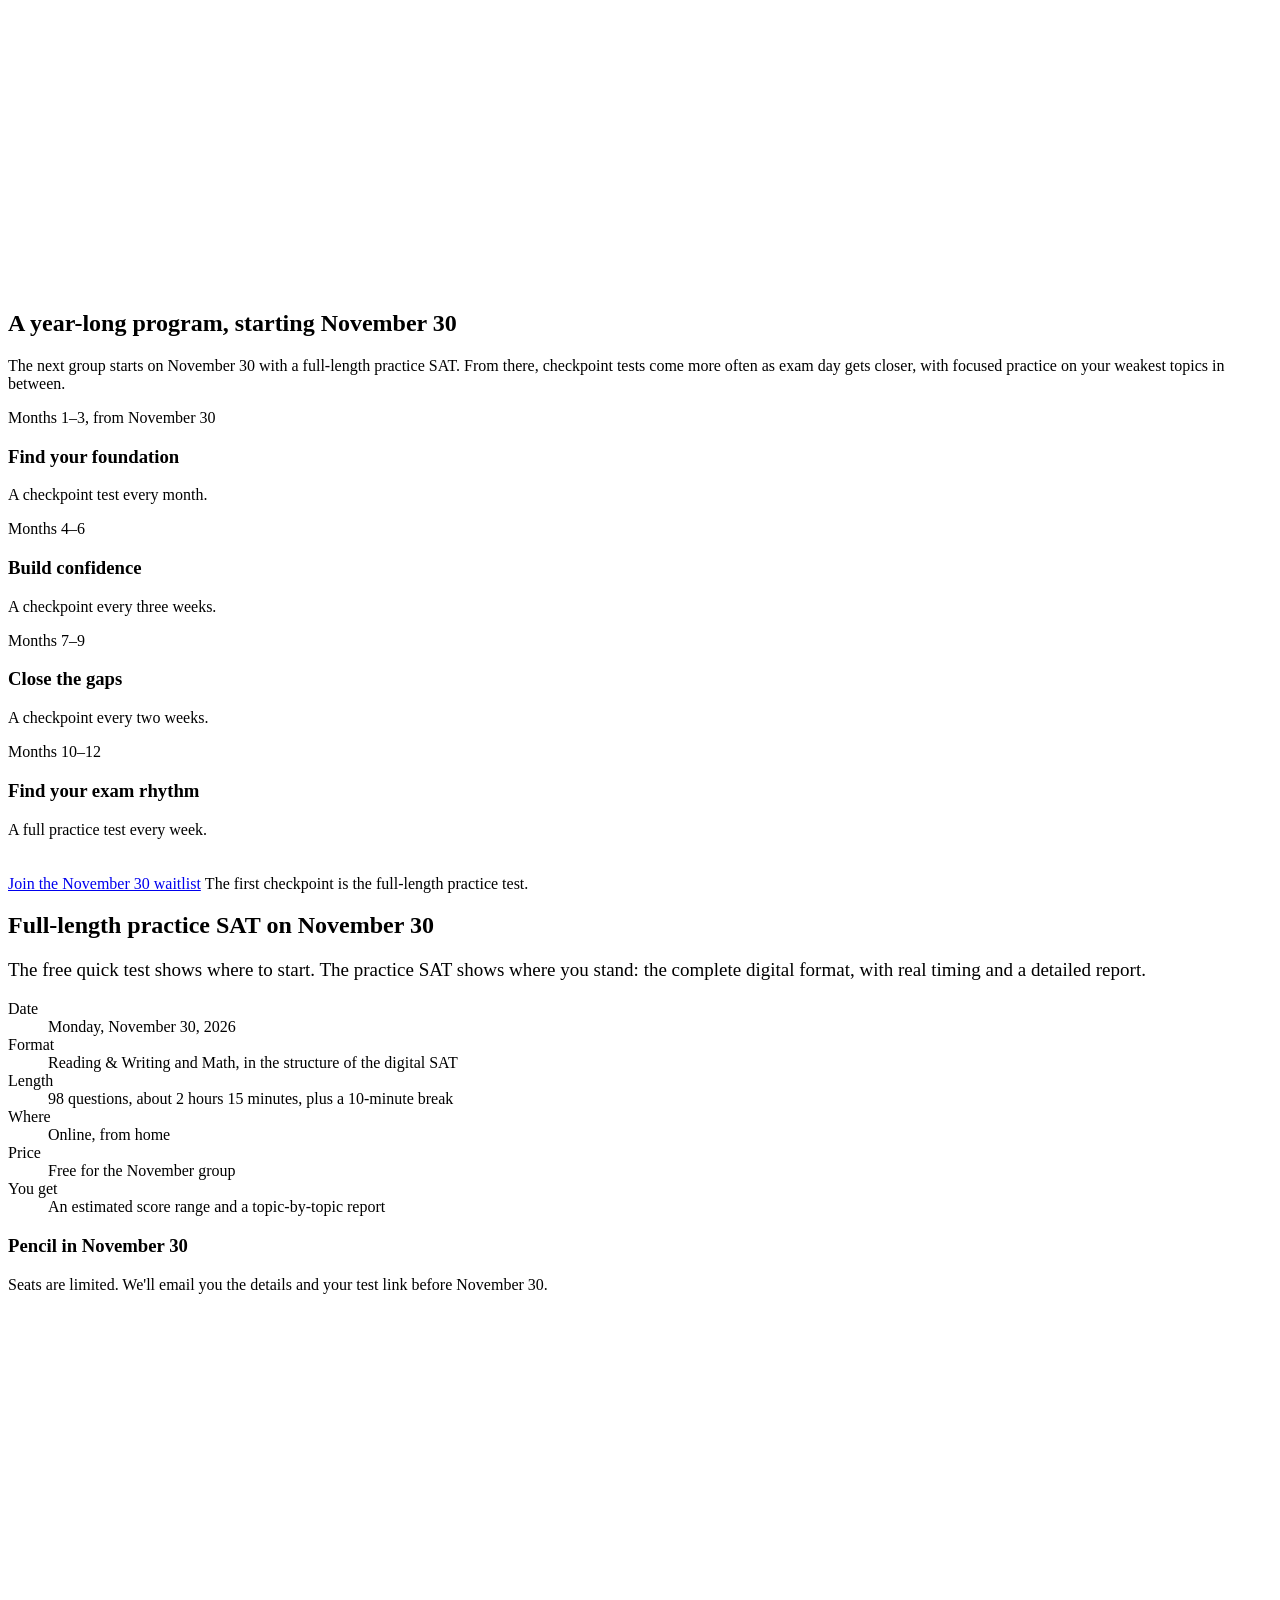
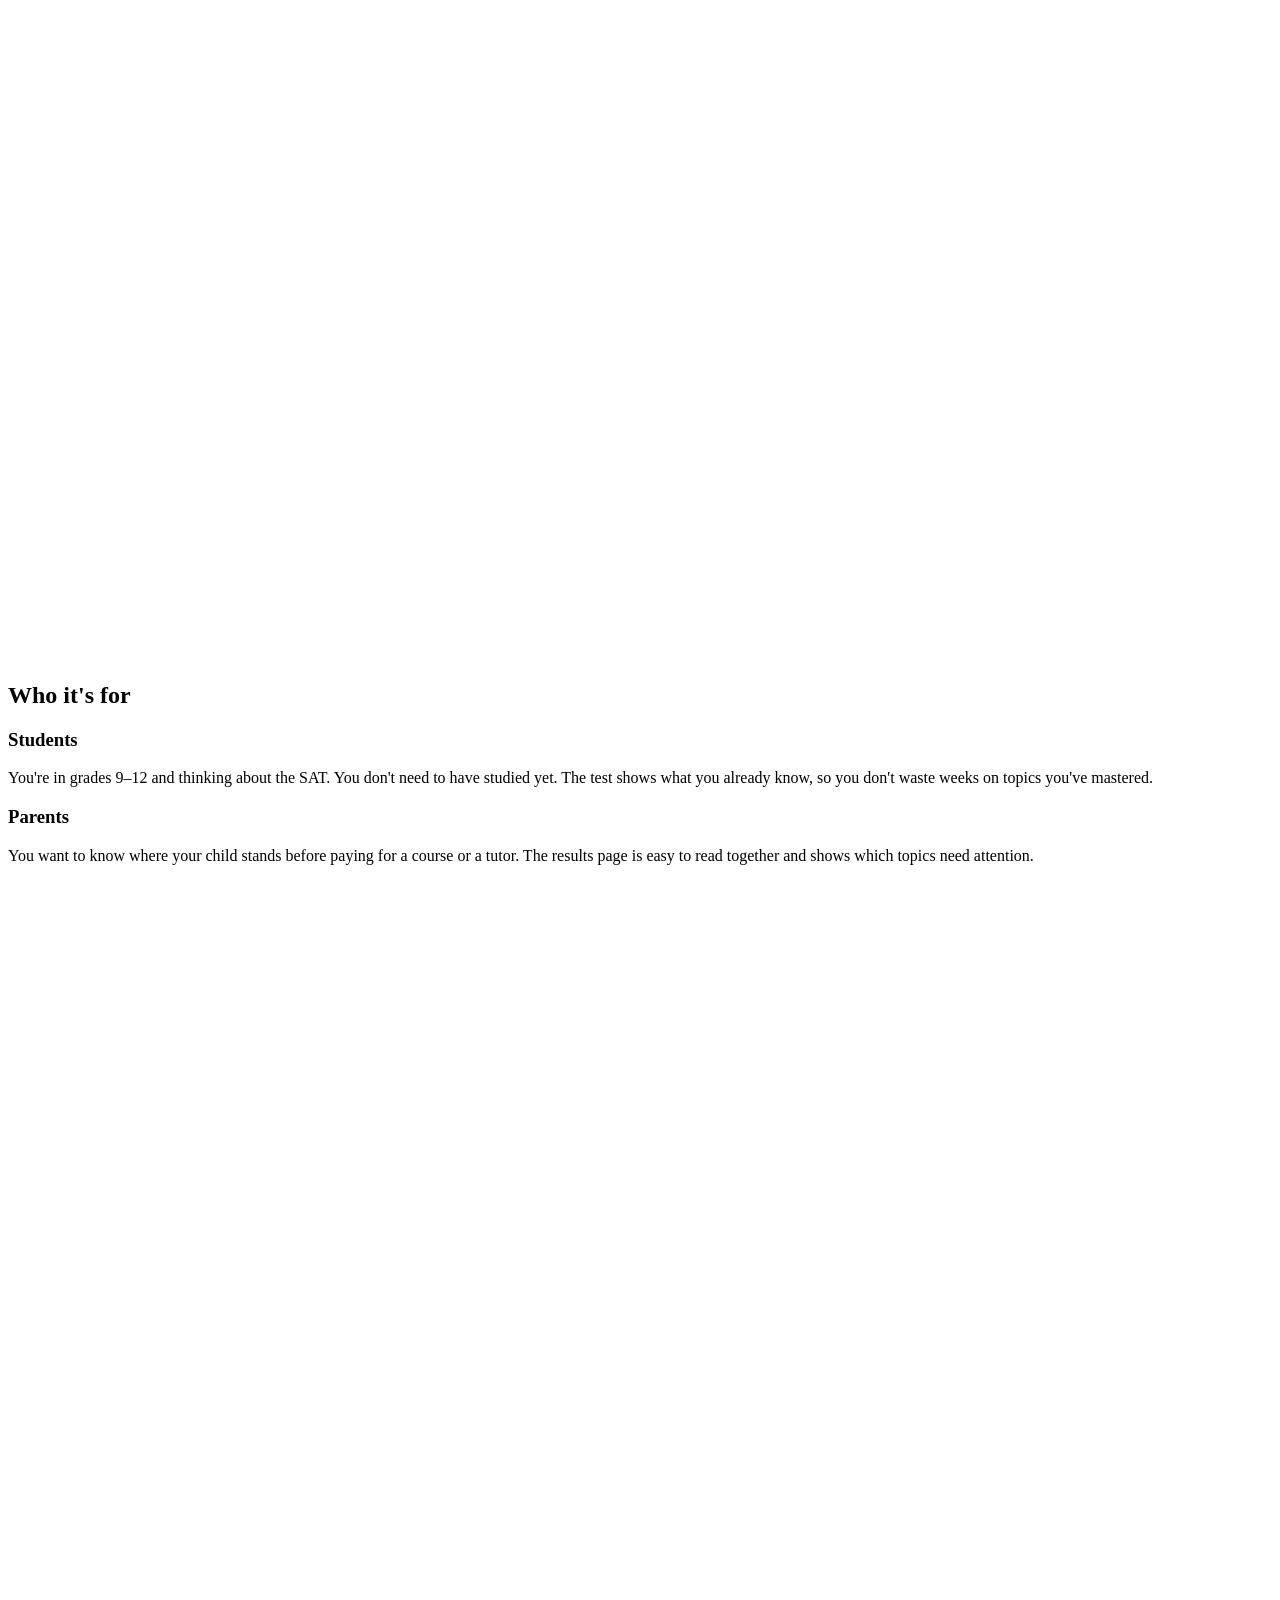
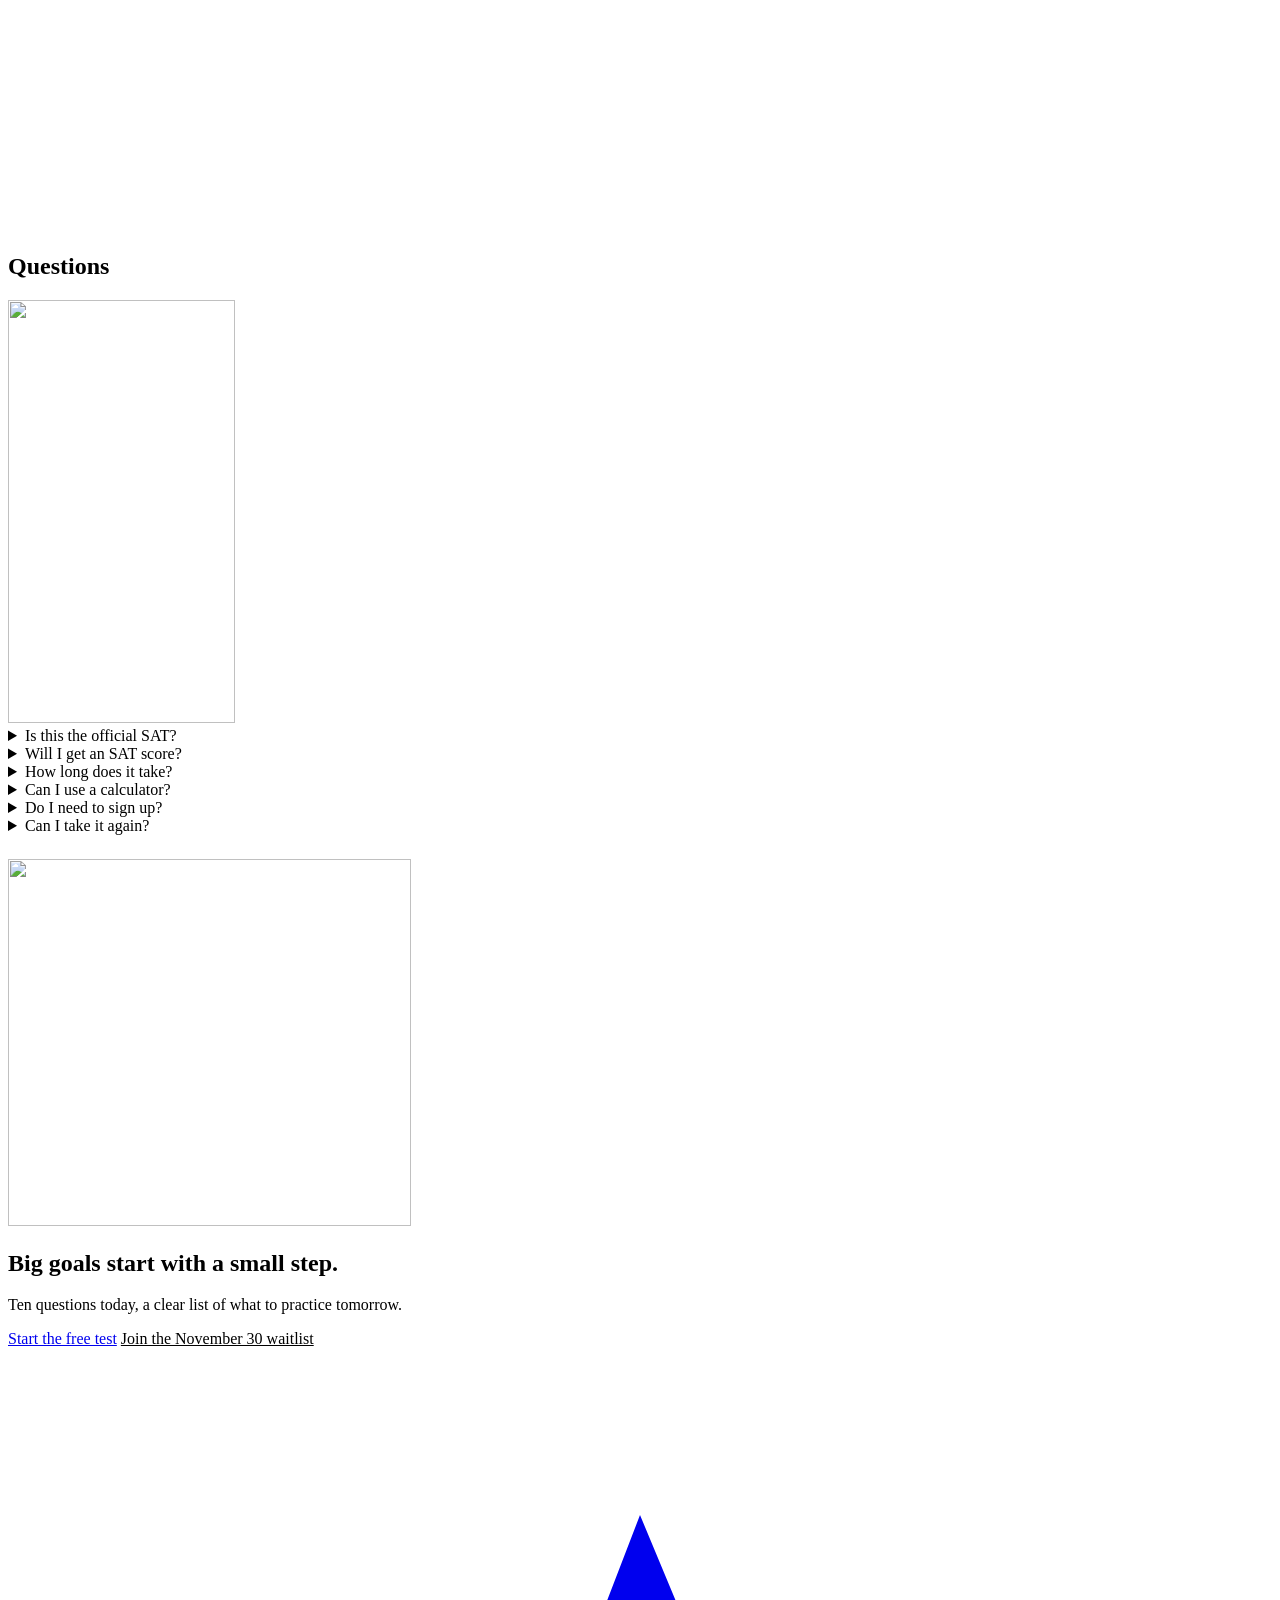
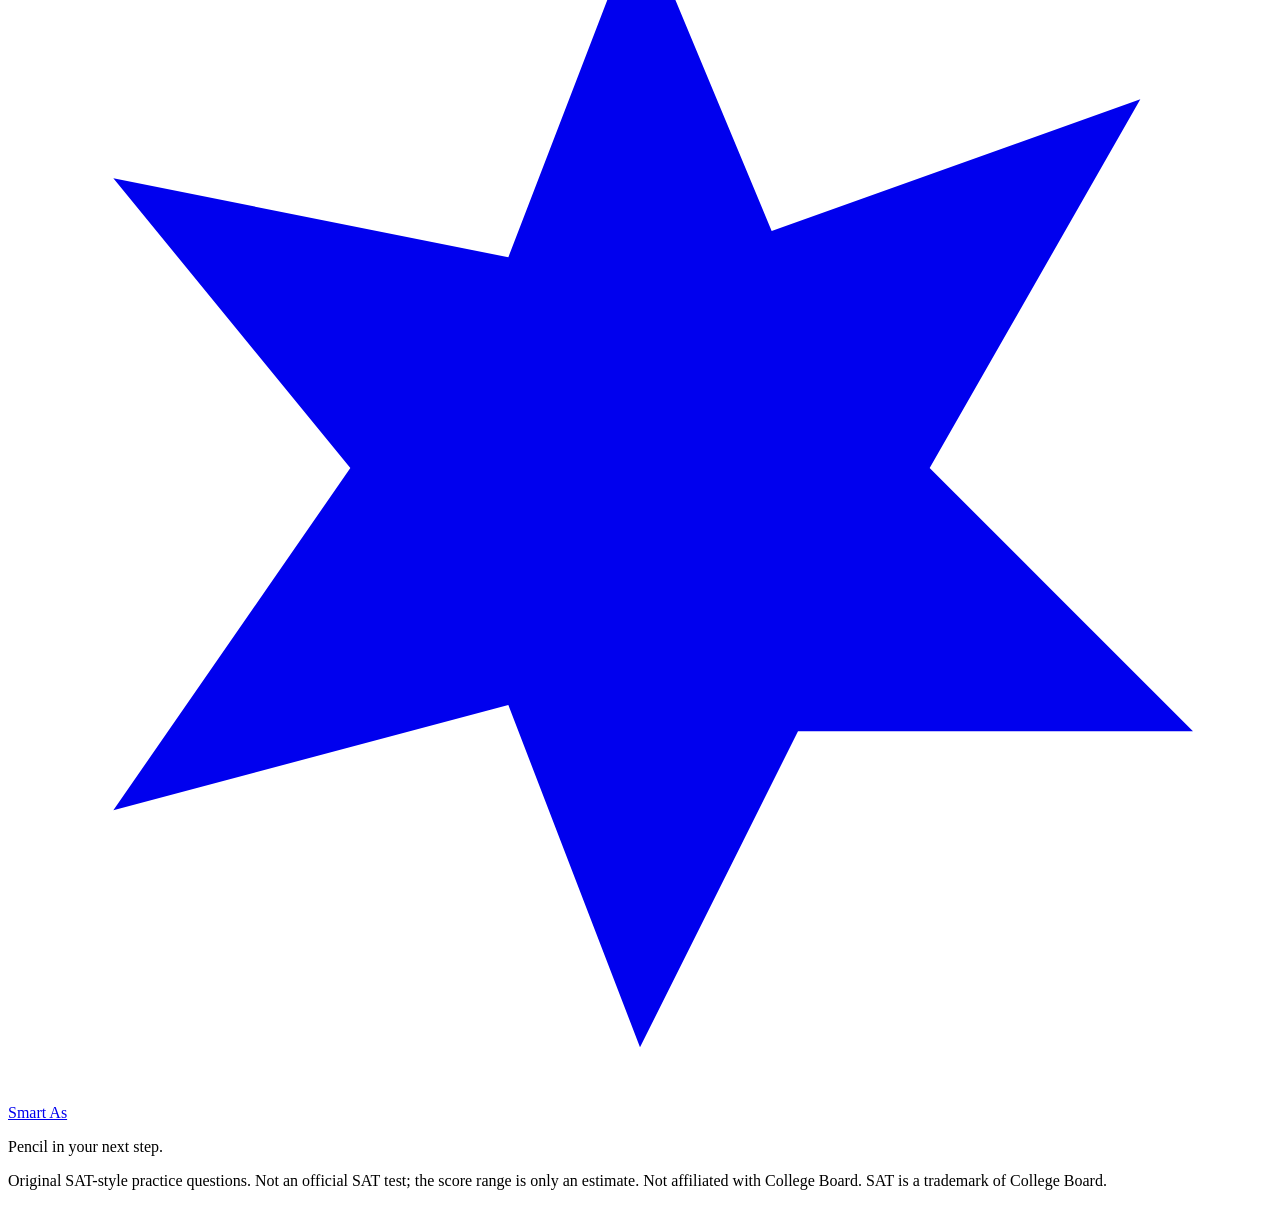
==== commit 0d7f2564: "Merge staging (quick test) into Smart As: brand on the quick and full test pages Landing keeps the S" ====
--- a/site/index.html
+++ b/site/index.html
@@ -5,7 +5,7 @@
 <meta name="viewport" content="width=device-width, initial-scale=1">
 <meta name="color-scheme" content="light only">
 <title>Smart As — Find your SAT starting point</title>
-<meta name="description" content="A free 25-question SAT-style diagnostic in Reading & Writing and Math. See your strengths, your gaps, and where to start.">
+<meta name="description" content="A free 10-question SAT-style quick test in Reading & Writing and Math. See your strengths, your gaps, and where to start.">
 <link rel="preconnect" href="https://fonts.googleapis.com">
 <link rel="preconnect" href="https://fonts.gstatic.com" crossorigin>
 <link href="https://fonts.googleapis.com/css2?family=Permanent+Marker&family=Space+Grotesk:wght@400;500;600;700&display=swap" rel="stylesheet">
@@ -33,12 +33,12 @@
     <div class="wrap hero-grid">
       <div>
         <h1>Find your SAT <span class="highlight">starting point.</span></h1>
-        <p class="hero-lede">Answer 25 SAT-style questions in Reading &amp; Writing and Math. See what you already know, what trips you up, and which topics to practice first.</p>
+        <p class="hero-lede">Answer 10 quick SAT-style questions in Reading &amp; Writing and Math. See what you already know, what trips you up, and which topics to practice first.</p>
         <div class="hero-actions">
           <a class="btn btn-primary" href="/test/" data-start>Start the free test</a>
           <a class="btn btn-ghost" href="#practice">Join the November 30 waitlist</a>
         </div>
-        <p class="hero-meta">25 questions, about 35 minutes. No account, no email.</p>
+        <p class="hero-meta">10 questions, 5 minutes. No account, no email.</p>
         <svg class="doodle arrow" viewBox="0 0 160 100" aria-hidden="true"><path d="M5 6C-2 73 95 91 143 41M117 44l29-8-3 30"/></svg>
       </div>
 
@@ -51,7 +51,7 @@
           <button class="try-choice" data-v="C"><span class="bubble">C</span><span class="val">5</span></button>
           <button class="try-choice" data-v="D"><span class="bubble">D</span><span class="val">6</span></button>
         </div>
-        <p class="try-feedback" id="tryFeedback" aria-live="polite">Pick an answer. The full test explains every question like this.</p>
+        <p class="try-feedback" id="tryFeedback" aria-live="polite">Pick an answer. The quick test explains every question like this.</p>
       </div>
     </div>
   </section>
@@ -63,9 +63,9 @@
         <p>Less guessing about what to study. One short test shows you where your time will pay off.</p>
       </div>
       <div class="steps">
-        <div class="step"><h3>Take the test</h3><p>12 Reading &amp; Writing questions, then 13 Math questions. Reading &amp; Writing gets 14 minutes and Math gets 21, 35 in total.</p></div>
+        <div class="step"><h3>Take the test</h3><p>5 Reading &amp; Writing questions, then 5 Math questions. Reading &amp; Writing gets 3 minutes and Math gets 2, 5 in total.</p></div>
         <div class="step"><h3>Read your breakdown</h3><p>See your result by section and by topic, plus the right answer and a short explanation for every question.</p></div>
-        <div class="step"><h3>Practice where it counts</h3><p>Start with the two topics where you lost the most points. They're named at the top of your results.</p></div>
+        <div class="step"><h3>Practice where it counts</h3><p>Start with the two topics where you made mistakes. They're named at the top of your results.</p></div>
       </div>
     </div>
   </section>
@@ -77,31 +77,31 @@
         <p>The same two sections and eight content areas as the digital SAT, in a compact version.</p>
       </div>
 
-      <div class="sheet" aria-label="Answer sheet: questions 1 to 12 are Reading and Writing, 13 to 25 are Math">
+      <div class="sheet" aria-label="Answer sheet: questions 1 to 5 are Reading and Writing, 6 to 10 are Math">
         <div class="sheet-row" id="sheetRow"></div>
         <div class="legend">
-          <span><i style="background:color-mix(in srgb,var(--ink) 13%,var(--surface));border:2px solid var(--ink)"></i>Reading &amp; Writing, questions 1–12</span>
-          <span><i style="background:var(--hl)"></i>Math, questions 13–25</span>
+          <span><i style="background:color-mix(in srgb,var(--ink) 13%,var(--surface));border:2px solid var(--ink)"></i>Reading &amp; Writing, questions 1–5</span>
+          <span><i style="background:var(--hl)"></i>Math, questions 6–10</span>
         </div>
       </div>
 
       <div class="halves">
         <div class="half">
-          <h3>Reading &amp; Writing <small>12 questions</small></h3>
+          <h3>Reading &amp; Writing <small>5 questions</small></h3>
           <ul class="topic-list">
-            <li><span>Craft &amp; Structure<em>Words in context, text purpose, comparing two texts</em></span><span>4</span></li>
-            <li><span>Information &amp; Ideas<em>Main ideas, evidence, reading tables, inferences</em></span><span>4</span></li>
-            <li><span>Standard English Conventions<em>Punctuation, agreement, sentence structure</em></span><span>2</span></li>
-            <li><span>Expression of Ideas<em>Transitions, using notes to make a point</em></span><span>2</span></li>
+            <li><span>Craft &amp; Structure<em>Words in context</em></span><span>1</span></li>
+            <li><span>Information &amp; Ideas<em>Main ideas, reading tables</em></span><span>2</span></li>
+            <li><span>Standard English Conventions<em>Subject-verb agreement</em></span><span>1</span></li>
+            <li><span>Expression of Ideas<em>Transitions</em></span><span>1</span></li>
           </ul>
         </div>
         <div class="half">
-          <h3>Math <small>13 questions</small></h3>
+          <h3>Math <small>5 questions</small></h3>
           <ul class="topic-list">
-            <li><span>Algebra<em>Linear equations, systems, inequalities</em></span><span>4</span></li>
-            <li><span>Advanced Math<em>Quadratics, functions, exponential growth</em></span><span>4</span></li>
-            <li><span>Problem-Solving &amp; Data Analysis<em>Percents, rates, mean and median</em></span><span>3</span></li>
-            <li><span>Geometry &amp; Trigonometry<em>Right triangles, circles</em></span><span>2</span></li>
+            <li><span>Algebra<em>Linear equations</em></span><span>1</span></li>
+            <li><span>Advanced Math<em>Functions</em></span><span>1</span></li>
+            <li><span>Problem-Solving &amp; Data Analysis<em>Percents, proportions</em></span><span>2</span></li>
+            <li><span>Geometry &amp; Trigonometry<em>Area</em></span><span>1</span></li>
           </ul>
         </div>
       </div>
@@ -118,7 +118,7 @@
         <div class="feature"><h3>Short passages, one question each</h3><p>Every Reading &amp; Writing question has its own short text, shown beside the question.</p></div>
         <div class="feature"><h3>Type-in math answers</h3><p>Some math questions have no choices. You type the number yourself, as on the real test.</p></div>
         <div class="feature"><h3>Mark for review</h3><p>Flag a question you're unsure about and come back to it before you submit.</p></div>
-        <div class="feature"><h3>A visible clock</h3><p>Practice pacing with a timer. You can hide it, but it comes back for the last 5 minutes.</p></div>
+        <div class="feature"><h3>A visible clock</h3><p>Practice pacing with a timer. You can hide it, but it comes back for the last minute.</p></div>
       </div>
     </div>
   </section>
@@ -138,13 +138,13 @@
         </ul>
       </div>
       <div class="mock" aria-label="Example of a results screen"><img class="kid kid-results" src="/img/kid-results.webp" width="418" height="454" alt="" loading="lazy">
-        <div class="mock-score">18 <small>of 25 correct</small></div>
+        <div class="mock-score">7 <small>of 10 correct</small></div>
         <p class="mock-sub">Example result</p>
-        <div class="bar-row"><div class="bar-label"><span>Geometry &amp; Trigonometry</span><span>1 of 2</span></div><div class="bar low"><span style="width:50%"></span></div></div>
-        <div class="bar-row"><div class="bar-label"><span>Standard English Conventions</span><span>1 of 2</span></div><div class="bar low"><span style="width:50%"></span></div></div>
-        <div class="bar-row"><div class="bar-label"><span>Advanced Math</span><span>3 of 4</span></div><div class="bar"><span style="width:75%"></span></div></div>
-        <div class="bar-row"><div class="bar-label"><span>Craft &amp; Structure</span><span>4 of 4</span></div><div class="bar"><span style="width:100%"></span></div></div>
-        <p class="mock-tip"><b>Start here:</b> Geometry &amp; Trigonometry and Standard English Conventions.</p>
+        <div class="bar-row"><div class="bar-label"><span>Geometry &amp; Trigonometry</span><span>0 of 1</span></div><div class="bar low"><span style="width:0%"></span></div></div>
+        <div class="bar-row"><div class="bar-label"><span>Problem-Solving &amp; Data Analysis</span><span>1 of 2</span></div><div class="bar low"><span style="width:50%"></span></div></div>
+        <div class="bar-row"><div class="bar-label"><span>Information &amp; Ideas</span><span>2 of 2</span></div><div class="bar"><span style="width:100%"></span></div></div>
+        <div class="bar-row"><div class="bar-label"><span>Craft &amp; Structure</span><span>1 of 1</span></div><div class="bar"><span style="width:100%"></span></div></div>
+        <p class="mock-tip"><b>Start here:</b> Geometry &amp; Trigonometry and Problem-Solving &amp; Data Analysis.</p>
       </div>
     </div>
   </section>
@@ -172,7 +172,7 @@
     <div class="wrap event-grid">
       <div>
         <h2>Full-length practice SAT on November 30</h2>
-        <p style="margin-top:16px;color:var(--muted);font-size:19px">The free diagnostic shows where to start. The full test shows where you stand: a complete practice SAT in the digital format, with real timing and a detailed report.</p>
+        <p style="margin-top:16px;color:var(--muted);font-size:19px">The free quick test shows where to start. The practice SAT shows where you stand: the complete digital format, with real timing and a detailed report.</p>
         <dl class="facts">
           <dt>Date</dt><dd>Monday, November 30, 2026</dd>
           <dt>Format</dt><dd>Reading &amp; Writing and Math, in the structure of the digital SAT</dd>
@@ -205,8 +205,8 @@
       <div class="sec-head faq-head"><svg class="margin-mark equation" viewBox="0 0 120 90" aria-hidden="true" fill="none" stroke="var(--ink)" stroke-width="2" stroke-linecap="round"><path d="m10 35 16 20m-16 0 16-20m9 6h15m-15 7h15m12-13q17-6 12 5l-11 15h16M4 60l80-34M91 33h20L97 45l14 13H91"/></svg><h2>Questions</h2><img class="kid kid-thinking" src="/img/kid-thinking.webp" width="227" height="423" alt="" loading="lazy"></div>
       <div class="faq">
         <details><summary>Is this the official SAT?</summary><p>No. These are original SAT-style questions written by our team. They follow the content areas of the digital SAT. We are not affiliated with College Board.</p></details>
-        <details><summary>Will I get an SAT score?</summary><p>Yes, an approximate score range for each section on the 200–800 scale, clearly marked as approximate, because 25 questions give only a rough estimate. You'll also see how many you got right in each topic, which is what you need to decide what to study.</p></details>
-        <details><summary>How long does it take?</summary><p>About 35 minutes: 14 minutes for Reading &amp; Writing and 21 minutes for Math.</p></details>
+        <details><summary>Will I get an SAT score?</summary><p>Not from this test: ten easy questions are too few for a score. You see how many you got right in each section and topic, which is what you need to decide what to study. Join the waitlist and we'll send you a longer 25-question diagnostic with an approximate score range for each section.</p></details>
+        <details><summary>How long does it take?</summary><p>5 minutes: 3 minutes for Reading &amp; Writing and 2 minutes for Math.</p></details>
         <details><summary>Can I use a calculator?</summary><p>Yes. A scientific calculator and a reference sheet are built into the Math section.</p></details>
         <details><summary>Do I need to sign up?</summary><p>No. You don't need an account or an email address. Your answers stay in your browser.</p></details>
         <details><summary>Can I take it again?</summary><p>Yes. Keep in mind the questions are the same, so a second attempt mostly measures what you remember from the explanations.</p></details>
@@ -219,7 +219,7 @@
       <div class="final"><img class="kid kid-final" src="/img/kid-final.webp" width="403" height="367" alt="" loading="lazy">
         <div>
           <h2>Big goals start with a small step.</h2>
-          <p>Twenty-five questions today, a clear list of what to practice tomorrow.</p>
+          <p>Ten questions today, a clear list of what to practice tomorrow.</p>
         </div>
         <div class="btn-row" style="justify-self:end">
           <a class="btn" href="/test/" data-start>Start the free test</a>
